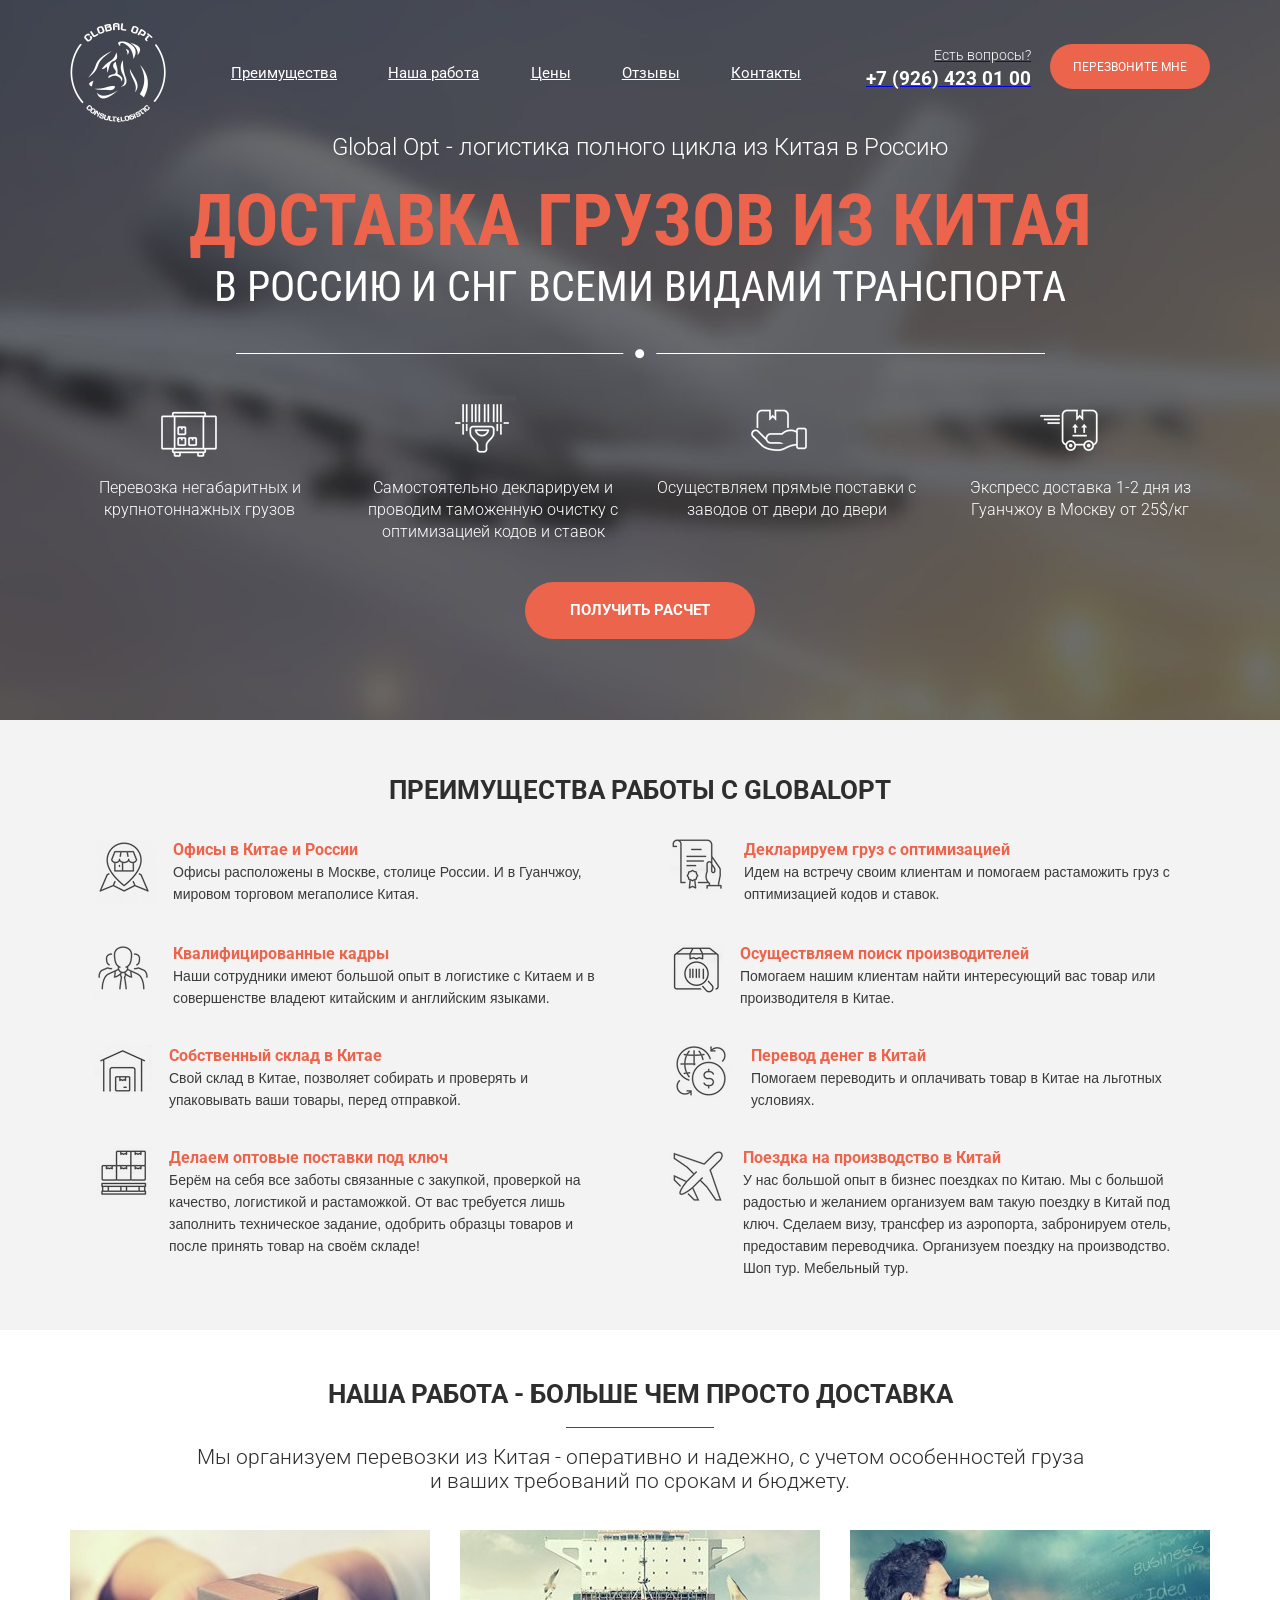
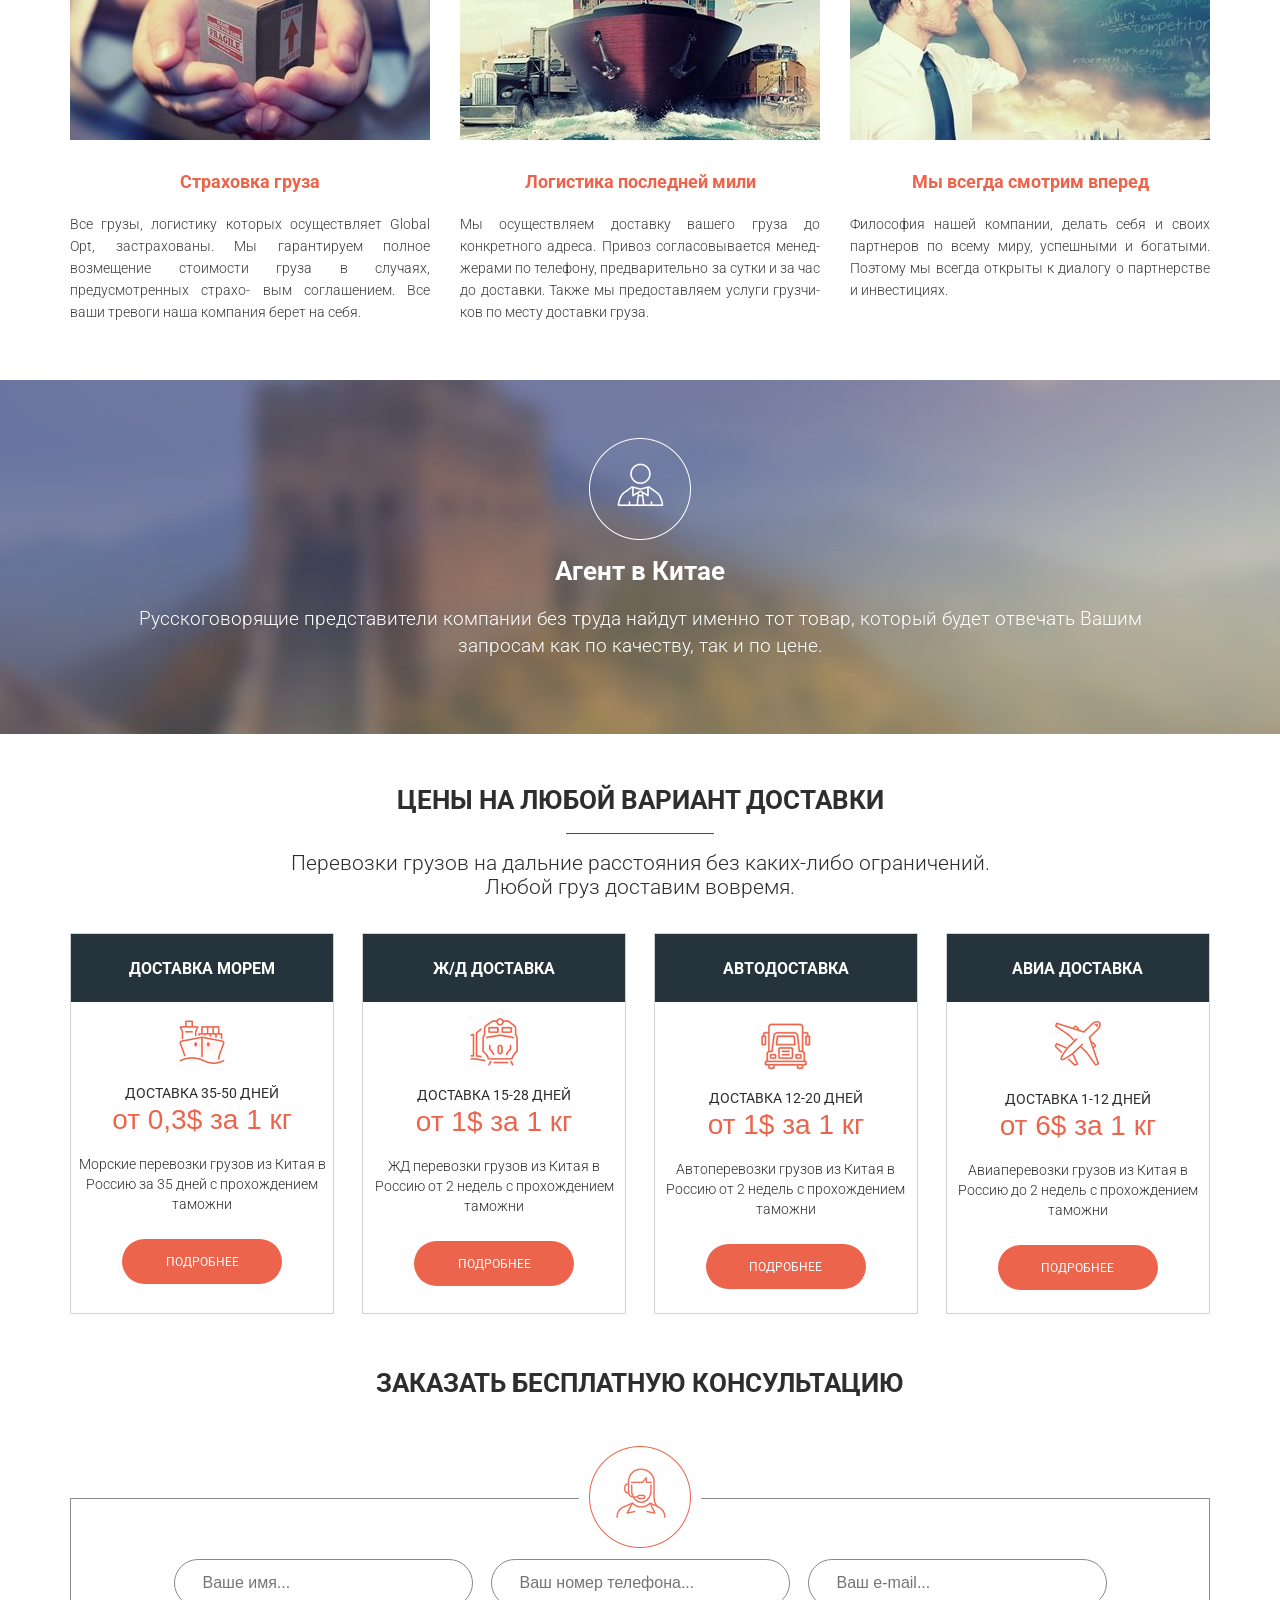
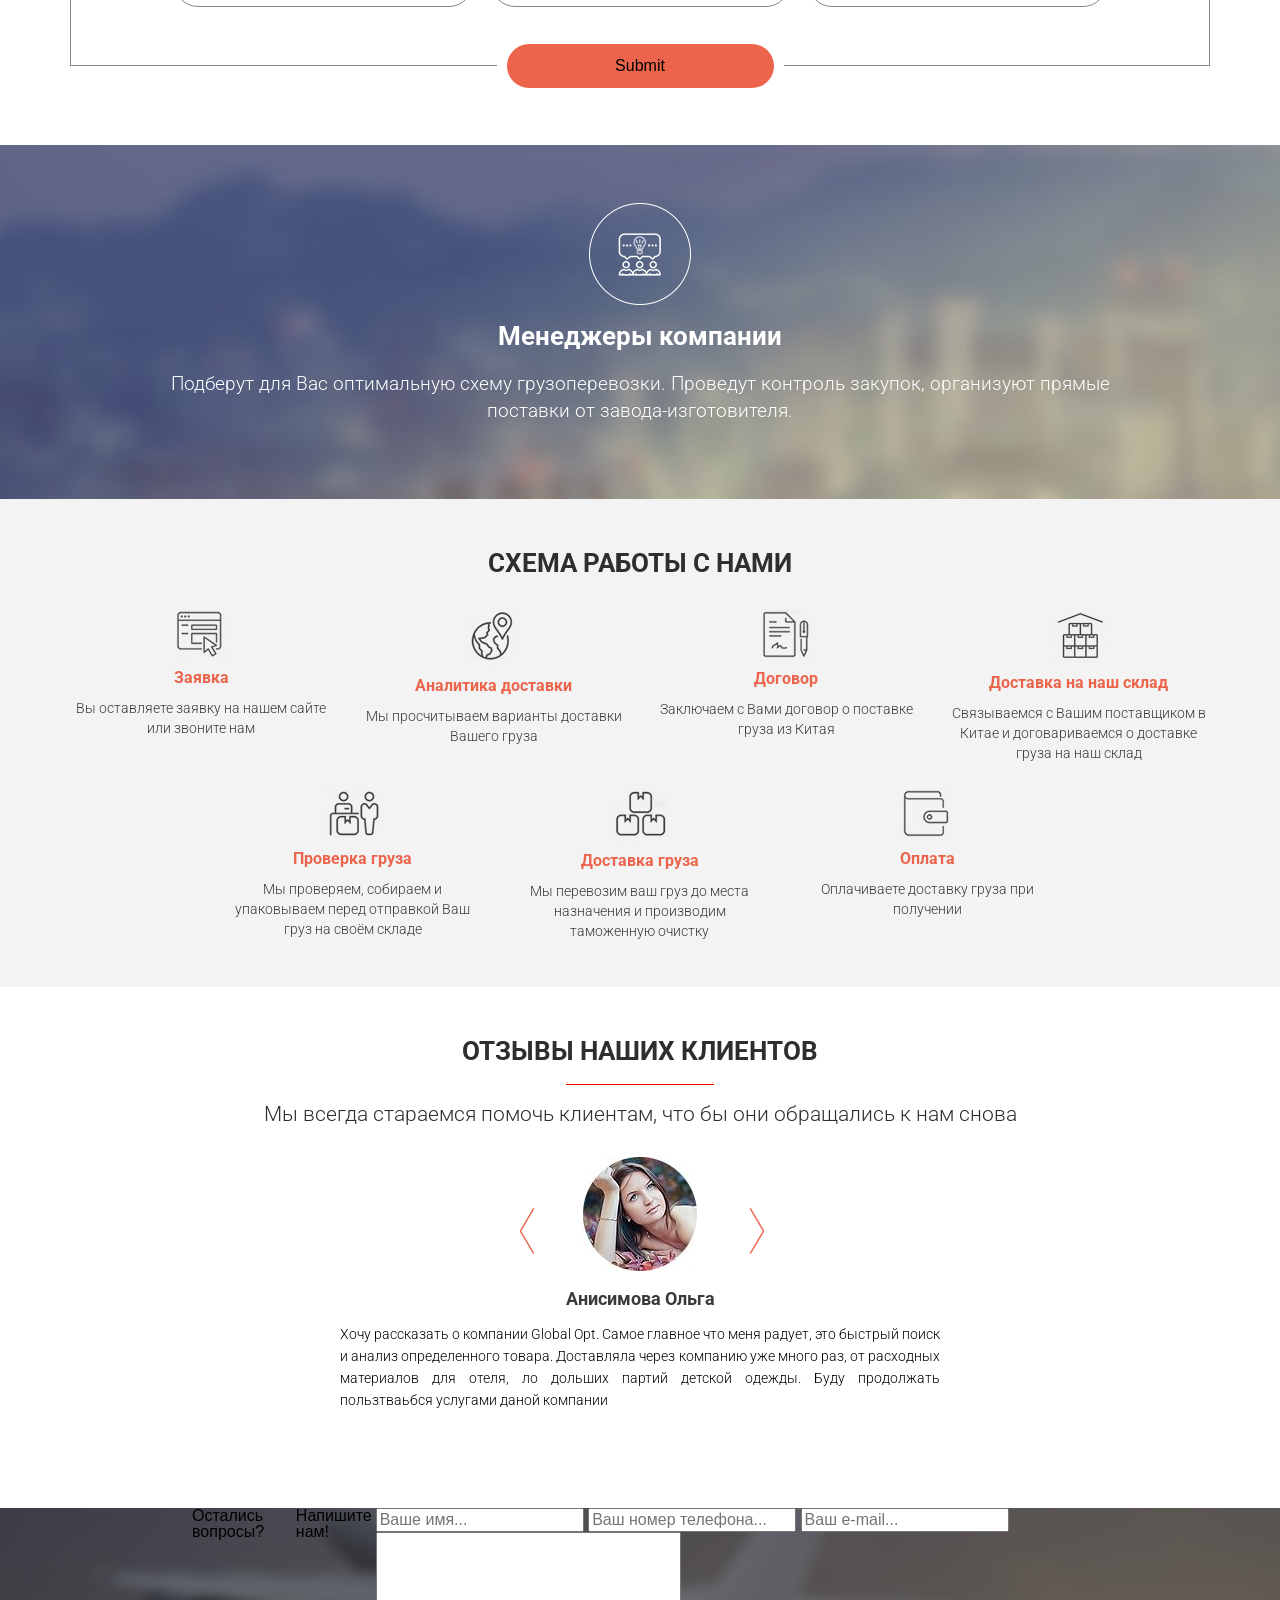
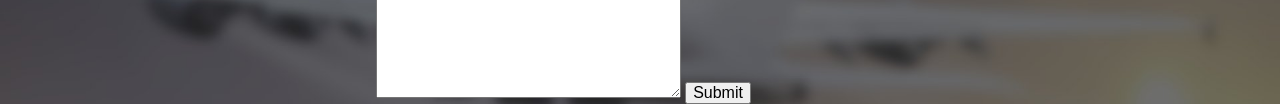
==== index.html @ 1bf41745 "first commit" ====
<!DOCTYPE html>
<html lang="ru">
<head>
    <meta charset="UTF-8">
    <meta name="viewport" content="width=device-width, initial-scale=1.0">
    <link rel="stylesheet" href="css/reset.css">
    <link rel="stylesheet" href="css/normalize.css">
    <link href="https://fonts.googleapis.com/css2?family=Roboto+Condensed:wght@400;700&family=Roboto:wght@300;400;700&display=swap" rel="stylesheet">
    <link rel="stylesheet" href="css/style.css">
    <title>Global opt</title>
</head>
<body>
    <header class="header">    
        <div class="header_container container">
            <div class="menu_wrapper">
                <a class="logo_img" href="#"><img src="img/logo/glopt_649.png" alt="img_logo"></a>
                <div class="header_menu">
                    <nav>
                        <ul class="menu">
                            <li><a href="#">Преимущества</a></li>
                            <li><a href="#">Наша работа</a></li>
                            <li><a href="#">Цены</a></li>
                            <li><a href="#">Отзывы</a></li>
                            <li><a href="#">Контакты</a></li>
                        </ul>
                    </nav>
                </div>
                <div class="right_menu">
                    <a href="tel:+79264230100">
                        <ul>
                            <li><span>Есть вопросы?</span></li>
                            <li>+7 (926) 423 01 00</li>
                        </ul>
                    </a>
                    <button class="nav_btn">Перезвоните мне</button>
                </div>
            </div>
            <h3>Global Opt - логистика полного цикла из Китая в Россию</h3>
            <h1>ДОСТАВКА ГРУЗОВ ИЗ КИТАЯ</h1>
            <h2>В РОССИЮ И СНГ ВСЕМИ ВИДАМИ ТРАНСПОРТА</h2>     
            <div class="divider">
                <img src="img/divider/ellipse_1_197.png" alt="e">
            </div>   
            <div class="content">
                <div class="content_items">
                    <div class="item_logo"><img src="img/icons/ikonka_200.png" alt="icon"></div>
                    <div class="item_desrp">Перевозка негабаритных и крупнотоннажных грузов</div>
                </div>
                <div class="content_items">
                    <div class="item_logo"><img src="img/icons/ikonka_206.png" alt="icon"></div>
                    <div class="item_desrp">Самостоятельно декларируем и проводим таможенную очистку с оптимизацией кодов и ставок</div>
                </div>
                <div class="content_items">
                    <div class="item_logo"><img src="img/icons/ikonka_204.png" alt="icon"></div>
                    <div class="item_desrp">Осуществляем прямые поставки с заводов от двери до двери</div>
                </div>
                <div class="content_items">
                    <div class="item_logo"><img src="img/icons/ikonka_202.png" alt="icon"></div>
                    <div class="item_desrp">Экспресс доставка 1-2 дня из Гуанчжоу в Москву от 25$/кг</div>
                </div>
            </div>
            <div class="invoice">
                <button class="content_btn">Получить расчет</button>
            </div>
        </div>
    </header>

    <!-- end header -->

    <!-- start work_with_us -->

    <section class="work_with_us">
        <div class="work_with_us_container container">
            <h3 class="title_work_with_us title">Преимущества работы с GlobalOpt</h3>
            <div class="work_with_us_wrapper">
                <div class="work_items">
                    <div class="item_logo"><img src="img/icons/ikonka_235.png" alt="icon"></div>
                    <div class="item_descr">
                        <div class="descr_title">Офисы в Китае и России</div> 
                        <div class="descr_content">Офисы расположены в Москве, столице России. И в Гуанчжоу, мировом торговом мегаполисе Китая.</div>
                    </div>
                </div>
                <div class="work_items">
                    <div class="item_logo"><img src="img/icons/ikonka_239.png" alt="icon"></div>
                    <div class="item_descr">
                        <div class="descr_title">Декларируем груз с оптимизацией</div> 
                        <div class="descr_content">Идем на встречу своим клиентам и помогаем растаможить груз с оптимизацией кодов и ставок.</div>
                    </div>
                </div>
                <div class="work_items">
                    <div class="item_logo"><img src="img/icons/ikonka_232.png" alt="icon"></div>
                    <div class="item_descr">
                        <div class="descr_title">Квалифицированные кадры</div> 
                        <div class="descr_content">Наши сотрудники имеют большой опыт в логистике с Китаем и в совершенстве владеют китайским и английским языками.</div>
                    </div>
                </div>
                <div class="work_items">
                    <div class="item_logo"><img src="img/icons/ikonka_230.png" alt="icon"></div>
                    <div class="item_descr">
                        <div class="descr_title">Осуществляем поиск производителей</div> 
                        <div class="descr_content">Помогаем нашим клиентам найти интересующий вас товар или производителя в Китае.</div>
                    </div>
                </div>
                <div class="work_items">
                    <div class="item_logo"><img src="img/icons/ikonka_227.png" alt="icon"></div>
                    <div class="item_descr">
                        <div class="descr_title">Собственный склад в Китае</div> 
                        <div class="descr_content">Свой склад в Китае, позволяет собирать и проверять и упаковывать ваши товары, перед отправкой.</div>
                    </div>
                </div>
                <div class="work_items">
                    <div class="item_logo"><img src="img/icons/ikonka_241.png" alt="icon"></div>
                    <div class="item_descr">
                        <div class="descr_title">Перевод денег в Китай</div> 
                        <div class="descr_content">Помогаем переводить и оплачивать товар в Китае на льготных условиях.</div>
                    </div>
                </div>
                <div class="work_items">
                    <div class="item_logo"><img src="img/icons/ikonka_237.png" alt="icon"></div>
                    <div class="item_descr">
                        <div class="descr_title">Делаем оптовые поставки под ключ</div> 
                        <div class="descr_content">Берём на себя все заботы связанные с закупкой, проверкой на качество, логистикой и растаможкой. От вас требуется лишь заполнить техническое задание, одобрить образцы товаров и после принять товар на своём складе!</div>
                    </div>
                </div>
                <div class="work_items">
                    <div class="item_logo"><img src="img/icons/ikonka_243.png" alt="icon"></div>
                    <div class="item_descr">
                        <div class="descr_title">Поездка на производство в Китай</div> 
                        <div class="descr_content">У нас большой опыт в бизнес поездках по Китаю. Мы с большой радостью и желанием организуем вам такую поездку в Китай под ключ. Сделаем визу, трансфер из аэропорта, забронируем отель, предоставим переводчика. Организуем поездку на производство. Шоп тур. Мебельный тур.</div>
                    </div>
                </div>
                </div>
            </div>
        </div>
    </section>

    <!-- end work_with_us -->

    <!--  start shipping -->

    <section class="shipping">
        <div class="shipping_container container">
            <h3 class="shipping_title title">Наша работа - больше чем просто доставка</h3>
            <div class="small_divider"></div>
            <p class="shipping_subtitle p_subtitle">Мы организуем перевозки из Китая - оперативно и надежно, с учетом особенностей груза<br>и ваших требований по срокам и бюджету.</p>
            <div class="shipping_wrapper">
                <div class="shipping_item">
                    <img src="img/pic/shipping_1.jpg" alt="shipping">
                    <div class="shipping_item_subtitle">Страховка груза</div>
                    <div class="shipping_item_content">Все грузы, логистику которых осуществляет Global Opt, застрахованы. Мы гарантируем полное возмещение стоимости груза в случаях, предусмотренных страхо- вым соглашением. Все ваши тревоги наша компания берет на себя.</div>
                </div>
                <div class="shipping_item">
                    <img src="img/pic/shipping_2.jpg" alt="shipping">
                    <div class="shipping_item_subtitle">Логистика последней мили</div>
                    <div class="shipping_item_content">Мы осуществляем доставку вашего груза до конкретного адреса. Привоз согласовывается менед- жерами по телефону, предварительно за сутки и за час до доставки. Также мы предоставляем услуги грузчи- ков по месту доставки груза.</div>
                </div>
                <div class="shipping_item">
                    <img src="img/pic/shipping_3.jpg" alt="shipping">
                    <div class="shipping_item_subtitle">Мы всегда смотрим вперед</div>
                    <div class="shipping_item_content">Философия нашей компании, делать себя и своих партнеров по всему миру, успешными и богатыми. Поэтому мы всегда открыты к диалогу о партнерстве и инвестициях.</div>
                </div>
            </div>
        </div>
    </section>
    
    <!-- end shipping -->

    <!-- start agent -->

    <section class="agent">
        <div class="agent_container container">
            <img class="agent_img" src="img/icons/layers.png" alt="agent">
            <div class="agent_title">Агент в Китае</div>
            <div class="agent_subtitle">Русскоговорящие представители компании без труда найдут именно тот товар, который будет отвечать Вашим<br> запросам как по качеству, так и по цене. </div>
        </div>
    </section>

    <!-- end agent -->

    <!-- start price -->

    <section class="price">
        <div class="price_container container">
            <h3 class="price_title title">Цены на любой вариант доставки</h3>
            <div class="small_divider"></div>
            <p class="price_subtitle p_subtitle">Перевозки грузов на дальние расстояния без каких-либо ограничений.<br>
                Любой груз доставим вовремя.</p>
            <div class="price_wrapper">
                <div class="price_item">
                    <div class="price_item_title">Доставка морем</div>
                    <img src="img/icons/layer_11_306.png" alt="ship" class="price_item_img">
                    <div class="price_item_header">Доставка 35-50 дней</div>
                    <div class="price_item_cost">от 0,3$ за 1 кг</div>
                    <div class="price_item_subtitle">Морские перевозки грузов из Китая в Россию за 35 дней 
                        с прохождением таможни</div>
                    <button class="price_btn">Подробнее</button>
                </div>
                <div class="price_item">
                    <div class="price_item_title">Ж/Д доставка</div>
                    <img src="img/icons/ikonka_341.png" alt="trail" class="price_item_img">
                    <div class="price_item_header">Доставка 15-28 дней</div>
                    <div class="price_item_cost">от 1$ за 1 кг</div>
                    <div class="price_item_subtitle">ЖД перевозки грузов из Китая в Россию от 2 недель 
                        с прохождением таможни</div>
                    <button class="price_btn">Подробнее</button>
                </div>
                <div class="price_item">
                    <div class="price_item_title">Автодоставка</div>
                    <img src="img/icons/ikonka_343.png" alt="auto" class="price_item_img">
                    <div class="price_item_header">Доставка 12-20 дней</div>
                    <div class="price_item_cost">от 1$ за 1 кг</div>
                    <div class="price_item_subtitle">Автоперевозки грузов из Китая в Россию от 2 недель 
                        с прохождением таможни</div>
                    <button class="price_btn">Подробнее</button>
                </div>
                <div class="price_item">
                    <div class="price_item_title">Авиа доставка</div>
                    <img src="img/icons/ikonka_344.png" alt="ship" class="price_item_img">
                    <div class="price_item_header">Доставка 1-12 дней</div>
                    <div class="price_item_cost">от 6$ за 1 кг</div>
                    <div class="price_item_subtitle">Авиаперевозки грузов из Китая в Россию до 2 недель 
                        с прохождением таможни</div>
                    <button class="price_btn">Подробнее</button>
                </div>
            </div>
            <h3 class="consul_title title">Заказать бесплатную консультацию</h3>
            <div class="consul_img_wrapper">
                <img class="consul_img" src="img/icons/layers7.png" alt="price">
            </div>
            <form action="">
                <input type="text" name="Name" placeholder="Ваше имя...">
                <input type="text" name="tel" placeholder="Ваш номер телефона...">
                <input type="text" name="email" placeholder="Ваш e-mail...">
            </form>
            <div class="submit">
                <input type="submit">
            </div>
        </div>
    </section>
    
    <!-- end price -->

    <!-- start managment -->

    <section class="managment">
        <div class="managment_container container">
            <img class="managment_img" src="img/icons/icon9.png" alt="managment">
            <div class="managment_title">Менеджеры компании</div>
            <div class="managment_subtitle">Подберут для Вас оптимальную схему грузоперевозки. Проведут контроль закупок, организуют прямые<br>
                поставки от завода-изготовителя.</div>
        </div>
    </section>

<!-- end managment -->

<!-- start howto -->

<section class="howto">
    <div class="howto_container container">
        <h3 class="howto_title title">Схема работы с нами</h3>
        <div class="howto_wrapper">
            <div class="howto_item">
                <div class="howto_logo"><img src="img/icons/ikonka_478.png" alt="folder"></div>
                <div class="howto_header">Заявка</div>
                <div class="howto_descr">Вы оставляете заявку на нашем сайте или звоните нам</div>
            </div>
            <div class="howto_item">
                <div class="howto_logo"><img src="img/icons/ikonka_486.png" alt="earth"></div>
                <div class="howto_header">Аналитика доставки</div>
                <div class="howto_descr">Мы просчитываем варианты доставки Вашего груза</div>
            </div>
            <div class="howto_item">
                <div class="howto_logo"><img src="img/icons/ikonka_476.png" alt="notes"></div>
                <div class="howto_header">Договор</div>
                <div class="howto_descr">Заключаем с Вами договор о поставке груза из Китая</div>
            </div>
            <div class="howto_item">
                <div class="howto_logo"><img src="img/icons/ikonka_480.png" alt="delivery"></div>
                <div class="howto_header">Доставка на наш склад</div>
                <div class="howto_descr">Связываемся с Вашим поставщиком в Китае и договариваемся о доставке груза на наш склад</div>
            </div>
        </div>
        <div class="howto_wrapper_sm">
            <div class="howto_item_sm">
                <div class="howto_logo"><img src="img/icons/ikonka_482.png" alt="check"></div>
                <div class="howto_header">Проверка груза</div>
                <div class="howto_descr">Мы проверяем, собираем и упаковываем перед отправкой Ваш груз на своём складе</div>
            </div>
            <div class="howto_item_sm">
                <div class="howto_logo"><img src="img/icons/ikonka_484.png" alt="delivery"></div>
                <div class="howto_header">Доставка груза</div>
                <div class="howto_descr">Мы перевозим ваш груз до места назначения и производим таможенную очистку</div>
            </div>
            <div class="howto_item_sm">
                <div class="howto_logo"><img src="img/icons/ikonka_488.png" alt="payment"></div>
                <div class="howto_header">Оплата</div>
                <div class="howto_descr">Оплачиваете доставку груза при получении</div>
            </div>
        </div>
    </div>
</section>

<!-- end howto -->

<!-- start reviews -->

<section class="reviews">
    <div class="reviews_container container">
        <h3 class="reviews_title title">отзывы наших клиентов</h3>
        <div class="small_divider"></div>
        <p class="reviews_subtitle p_subtitle">Мы всегда стараемся помочь клиентам, что бы они обращались к нам снова</p>
        <div class="reviews_carousel">
            <div class="carousel_item">
                <img class="carousel_img" src="img/slider/ellipse_3_copy_2_494.jpg" alt="ann">
                <div class="carousel_title">Анисимова Ольга</div>
                <div class="carousel_subtitle">Хочу рассказать о компании Global Opt. Самое главное что меня радует, это быстрый поиск и анализ определенного товара. Доставляла через компанию уже много раз, от расходных материалов для отеля, ло дольших партий детской одежды. Буду продолжать пользтваьбся услугами даной компании</div>
            </div>
            <div class="carousel_item">
                <img class="carousel_img" src="img/slider/put_your_image_13792.jpg" alt="ann">
                <div class="carousel_title">Петров Олег</div>
                <div class="carousel_subtitle">Самое главное что меня радует, это быстрый поиск и анализ определенного товара. Доставляла через компанию уже много раз, от расходных материалов для отеля, ло дольших партий детской одежды.</div>
            </div>
            <div class="carousel_item">
                <img class="carousel_img" src="img/slider/ellipse_3.jpg" alt="ann">
                <div class="carousel_title">Ниманова Анна</div>
                <div class="carousel_subtitle">Самое главное что меня радует, это быстрый поиск и анализ определенного товара. Доставляла через компанию уже много раз, от расходных материалов для отеля, ло дольших партий детской одежды. Буду продолжать пользоваться услугами компании</div>
            </div>
        </div>  
    </div>
</section>

<!-- end reviews -->

<!-- start feedback -->

<section class="feedback">
    <div class="feedback_container container">
        <div class="feedback_wrapper">
            <div class="feedback_title">Остались вопросы?</div>
            <div class="feedback_subtitle">Напишите нам!</div>
            <form action="">
                <input type="text" name="name" placeholder="Ваше имя...">
                <input type="tel" name="tel" placeholder="Ваш номер телефона...">
                <input type="email" name="email" placeholder="Ваш e-mail...">
                <textarea name="message" id="mess" cols="30" rows="10"></textarea>
                <input type="submit">
            </form>
        </div>
    </div>
</section>

<!-- end feedback -->

<!-- start map -->

<section class="map">
    <div id="map"></div>
</section>

    <script src="https://code.jquery.com/jquery-3.5.1.min.js"></script>
    <script src="js/slick.min.js"></script>
    <script src="js/script.js"></script>
    <script src="https://api-maps.yandex.ru/2.1/?lang=ru_RU&amp;apikey=d5421e18-9bba-4445-bc66-4c70462ce601
    " type="text/javascript"></script>
    <script src="icon_customImage.js" type="text/javascript"></script>
</body>
</html>
---- css/style.css ----
.container {
    max-width: 1140px;
    margin: 0 auto;
}
.menu_wrapper {
    display: flex;
    justify-content: space-between;
}
.menu_wrapper .logo_img {
    margin-top: 23px;
}
.header_menu{
    width: 50%;
}
.menu{
    display: flex;
    justify-content: space-between;
    margin-top: 60px;
}
.menu a{
    font-family: Roboto;
    font-size: 15px;
    line-height: 16px;
    font-weight: 400;
    color: #ffffff;
}
.menu_wrapper li{
    font-family: Roboto;
    font-size: 19px;
    line-height: 24px;
    font-weight: 700;
    color: #ffffff;
}
.menu_wrapper a span{
    font-family: Roboto;
    font-size: 14px;
    line-height: 24px;
    font-weight: 300;
    color: #ffffff;
}
.right_menu{
    display: flex;
}
.right_menu a{
    margin-top: 42px;
    text-align: right;
}
.right_menu .nav_btn{
    width: 160px;
    height: 45px;
    background-color: #ec644b;
    font-family: Roboto;
    font-size: 12px;
    font-weight: 400;
    text-transform: uppercase;
    color: #ffffff;
    border: none;
    border-radius: 30px;
    margin: 44px 0 0 19px;
    cursor: pointer;
}
.header {
    background: url("../img/bg/layers.jpg") center center/cover no-repeat;
}
.header h3{
    font-family: Roboto;
    font-size: 24px;
    font-weight: 300;
    color: #ffffff;
    text-align: center;
    margin-top: 9px;
}
.header h1{
    font-family: Roboto Condensed;
    font-size: 72px;
    font-weight: 700;
    text-transform: uppercase;
    color: #ec644b;
    text-align: center;
    margin: 26px 0 9px 0;
}
.header h2{
    font-family: Roboto Condensed;
    font-size: 42px;
    font-weight: 400;
    text-transform: uppercase;
    color: #ffffff;
    text-align: center;
}
.divider{
    text-align: center;
    margin-top: 38px;
    overflow: hidden;
  }
.content{
    display: flex;
    justify-content: space-between;
    align-items: baseline;
    margin: 33px -17px 0;
}

.content_items{
    text-align: center;
    padding: 0 17px;
    flex: 0 1 25%;
}
.item_desrp{
    font-family: Roboto;
    font-size: 16px;
    line-height: 22px;
    font-weight: 300;
    color: #ffffff;
    margin-top: 16px;   
}
.content_btn{
    width: 230px;
    height: 57px;
    background-color: #ec644b;
    border-radius: 30px;
    border: 0;
    font-family: Roboto;
    font-size: 15px;
    line-height: 17px;
    font-weight: 700;
    text-transform: uppercase;
    color: #ffffff;
    cursor: pointer;
    margin: 0 auto;
}
.invoice{
    display: flex;
    margin: 39px auto 0;
    padding-bottom: 81px;
}
.work_with_us{
    background-color:#f3f3f3;
}
.title{
    font-family: Roboto;
    font-size: 26px;
    font-weight: 700;
    text-transform: uppercase;
    color: #2e2e2e;
    text-align: center;
}
.title_work_with_us{
    padding-top: 57px;
}
.work_with_us_wrapper{
    display: flex;
    justify-content: center;
    flex-wrap: wrap;
    margin: 0 -30px;
    padding-bottom: 51px;

}
.work_items{
    display: flex;
    flex: 0 1 43%;
    margin-top: 36px;
    padding: 0 30px;
}
.item_logo{
    margin-right:17px;
}
.descr_title{
    font-family: Roboto;
    font-size: 16px;
    line-height: 22px;
    font-weight: 700;
    color: #ec644b;
}
.descr_content{
    font-size: 14px;
    font-weight: 300;
    color: #3a3a3a;
    line-height: 22px;
}
.shipping_title{
    margin-top: 51px;
}
.small_divider{
    width: 148px;
    height: 1px;
    background-color: red;
    margin: 20px auto 0;
}
.shipping_subtitle{
    text-align: center;
    margin-top: 17px;
    font-family: Roboto;
    font-size: 21px;
    line-height: 24px;
    font-weight: 300;
    color: #2e2e2e;
    }
.shipping_wrapper{
    display: flex;
    justify-content: center;
    margin: 0 -15px;
}
.shipping_item{
    flex:0 1 30%;
    margin: 37px 15px 57px 15px;
}
.shipping_item_subtitle{
    font-family: Roboto;
    font-size: 18px;
    line-height: 22px;
    font-weight: 700;
    color: #ec644b;
    text-align: center;
    margin: 28px 0 20px 0;
}
.shipping_item_content{
    font-family: Roboto;
    font-size: 14px;
    line-height: 22px;
    font-weight: 300;
    color: #3a3a3a;
    text-align: justify;
}
.agent{
    background: url('../img/bg/layers3.jpg')center center/cover no-repeat;
}
.agent_img{
    display: flex;
    padding-top: 58px;
    margin: 0 auto;
}
.agent_title{
    font-family: Roboto;
    font-size: 26px;
    line-height: 23px;
    font-weight: 700;
    color: #ffffff;
    margin-top: 20px;
    text-align: center;
}
.agent_subtitle{
    margin-top: 22px;
    padding-bottom: 75px;
    text-align: center;
    font-family: Roboto;
    font-size: 19px;
    line-height: 27px;
    font-weight: 300;
    color: #ffffff;
}
.p_subtitle{
    font-family: Roboto;
    font-size: 21px;
    line-height: 24px;
    font-weight: 300;
    color: #2e2e2e;
    text-align: center;
    margin-top: 17px;
}

/* Price  */

.price_title{
    margin-top: 53px;
}
.price_wrapper{
    margin-top: 34px;
    display: flex;
    justify-content: space-between;
}
.price_item{
    flex: 0 1 23%;
    border: 1px solid lightgray;
}
.price_item_title{
    padding-top: 23px;
    font-family: Roboto;
    font-size: 16px;
    line-height: 23px;
    font-weight: 700;
    text-transform: uppercase;
    color: #ffffff;
    height: 45px;
    background-color: #25333c;
    text-align: center;
}
.price_item_img{
    display: flex;
    margin: 14px auto;
}
.price_item_header{
    font-family: Roboto;
    font-size: 14px;
    line-height: 23px;
    font-weight: 400;
    text-transform: uppercase;
    color: #2e2e2e;
    text-align: center;
}
.price_item_cost{
    font-size: 28px;
    line-height: 30px;
    text-transform: none;
    color: #ec644b;
    text-align: center;
}
.price_item_subtitle{
    font-family: Roboto;
    font-size: 14px;
    line-height: 20px;
    font-weight: 300;
    color: #2e2e2e;
    text-align: center;
    margin-top: 19px;
}
.price_btn{
    display: block;
    margin: 25px auto 23px;
    font-family: Roboto;
    font-size: 12px;
    line-height: 22px;
    font-weight: 400;
    text-transform: uppercase;
    color: #ffffff;
    width: 160px;
    height: 45px;
    background-color: #ec644b;
    border: none;
    border-radius: 30px;  
    cursor: pointer;  
}
.consul_title{
    margin-top: 56px;
}

/* consul */

/* price */

.price form{
    height: 166px;
    border: 1px solid #898989;
    display: flex;
    justify-content: center;
}
.price form input{
    height: 44px;
    width: 267px;
    border-radius:30px;
    border: 1px solid #898989;
    margin-top: 60px;
    margin-right: 18px;
    padding-left: 28px;
}
.price form input:last-child{
    margin-right:0px;
}
.price .submit{
    width: 287px;
    display: flex;
    margin: 0 auto;
    position: relative;
    top: -22px;
    background-color: #fff;
    padding-bottom: 35px;
}
.price .submit input{
    height: 44px;
    width: 267px;
    margin: 0 auto;
    border-radius:30px;
    border:none;
    background-color: #ec644b;
    cursor: pointer;
}
.price .consul_img_wrapper{
    width: 122px;
    margin: 0 auto;
    position: relative;
    top: 50px;
    background-color: #fff;
}
.price .consul_img{
    display: flex;
    margin: 0 auto;
}

/* price */

/* managment */

.managment{
    background: url('../img/bg/bg3.jpg') center center/cover no-repeat;
}
.managment_img{
    display: flex;
    padding-top: 58px;
    margin: 0 auto;
}
.managment_title{
    font-family: Roboto;
    font-size: 26px;
    line-height: 23px;
    font-weight: 700;
    color: #ffffff;
    margin-top: 20px;
    text-align: center;
}
.managment_subtitle{
    margin-top: 22px;
    padding-bottom: 75px;
    text-align: center;
    font-family: Roboto;
    font-size: 19px;
    line-height: 27px;
    font-weight: 300;
    color: #ffffff;
}

/* managment */

/* howto */

.howto{
    background-color: #f3f3f3;
}
.howto_wrapper{
    display: flex;
    justify-content: space-between;
    flex-wrap: wrap;
    margin-top: 33px;
}
.howto_item{
    flex: 0 1 23%;
}
.howto_wrapper_sm{
    display: flex;
    justify-content: center;
    margin: 0 -15px;
    padding-bottom: 46px;
}
.howto_item_sm{
    margin-top: 26px;
    flex-wrap: wrap;
    flex: 0 1 22%;
    padding: 0 15px;
}
.howto_title{
    padding-top: 51px;
}
.howto_logo img{
    display: flex;
    margin: 0 auto;
}
.howto_header{
    font-family: Roboto;
    font-size: 16px;
    font-weight: 700;
    color: #ec644b;
    text-align: center;
    margin-top: 12px;
}
.howto_descr{
    font-family: Roboto;
    font-size: 14px;
    line-height: 20px;
    font-weight: 300;
    color: #3a3a3a;
    text-align: center;
    margin-top: 12px;
}

/* howto */

/* reviews */

.reviews_title{
    margin-top: 51px;
}
.reviews{
    height: 470px;
}

/* reviews */

/* carousel */

.reviews_carousel{
    position: relative;
    margin-top: 31px;
}
.carousel_item{
    display: block;
    margin: 0 auto;
    width: 600px;
}
.slick-track{
    display: flex;
}
.slick-list{
    overflow: hidden;
}
.slick-arrow.slick-next{
    position: absolute;
    left: 680px;
    top:20%;
    border: none;
    width: 14px;
    height: 46px;
    background: url('../img/slider/rounded_rectangle_2_copy_2_492.png');
}
.slick-arrow.slick-prev{
    position: absolute;
    left: 450px;
    top: 20%;
    z-index: 1;
    border: none;
    width: 14px;
    height: 46px;
    background: url('../img/slider/rounded_rectangle_2_copy_7_493.png')
}
.carousel_title{
    text-align: center;
    font-family: Roboto;
    font-size: 18px;
    font-weight: 700;
    color: #3a3a3a;
    margin-top: 19px;
}
.carousel_subtitle{
    text-align: justify;
    font-family: Roboto;
    line-height: 22px;
    font-size: 14px;
    font-weight: 300;
    margin-top: 15px;
}
.carousel_img{
    display: block;
    margin: 0 auto;
}

/* Carousel */

/* Feedback */

.feedback{
    background: url('../img/bg/bg4.jpg') center center/cover no-repeat;
}
.feedback_container{
    width: 896px;
}
.feedback_wrapper{
    display: flex;
}



#map{
    width: 100%; height: 100%; padding: 0; margin: 0;
}
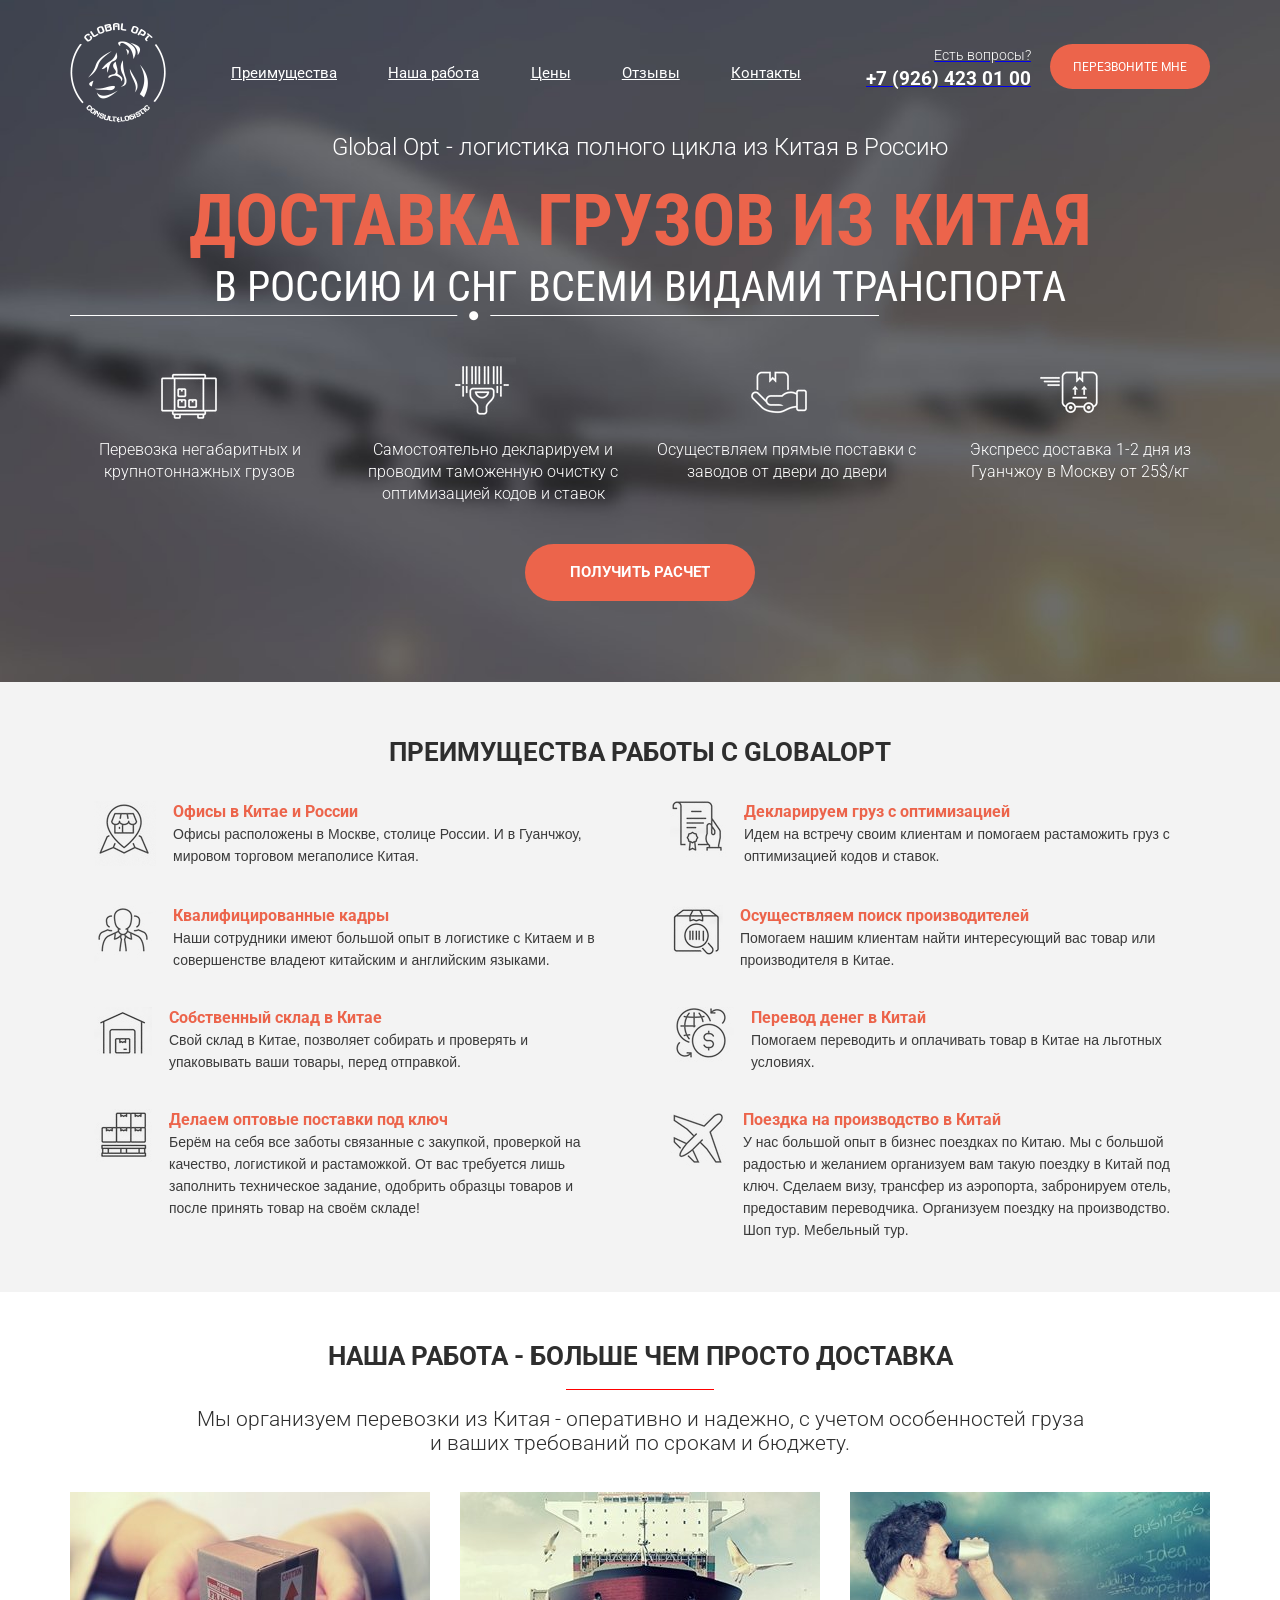
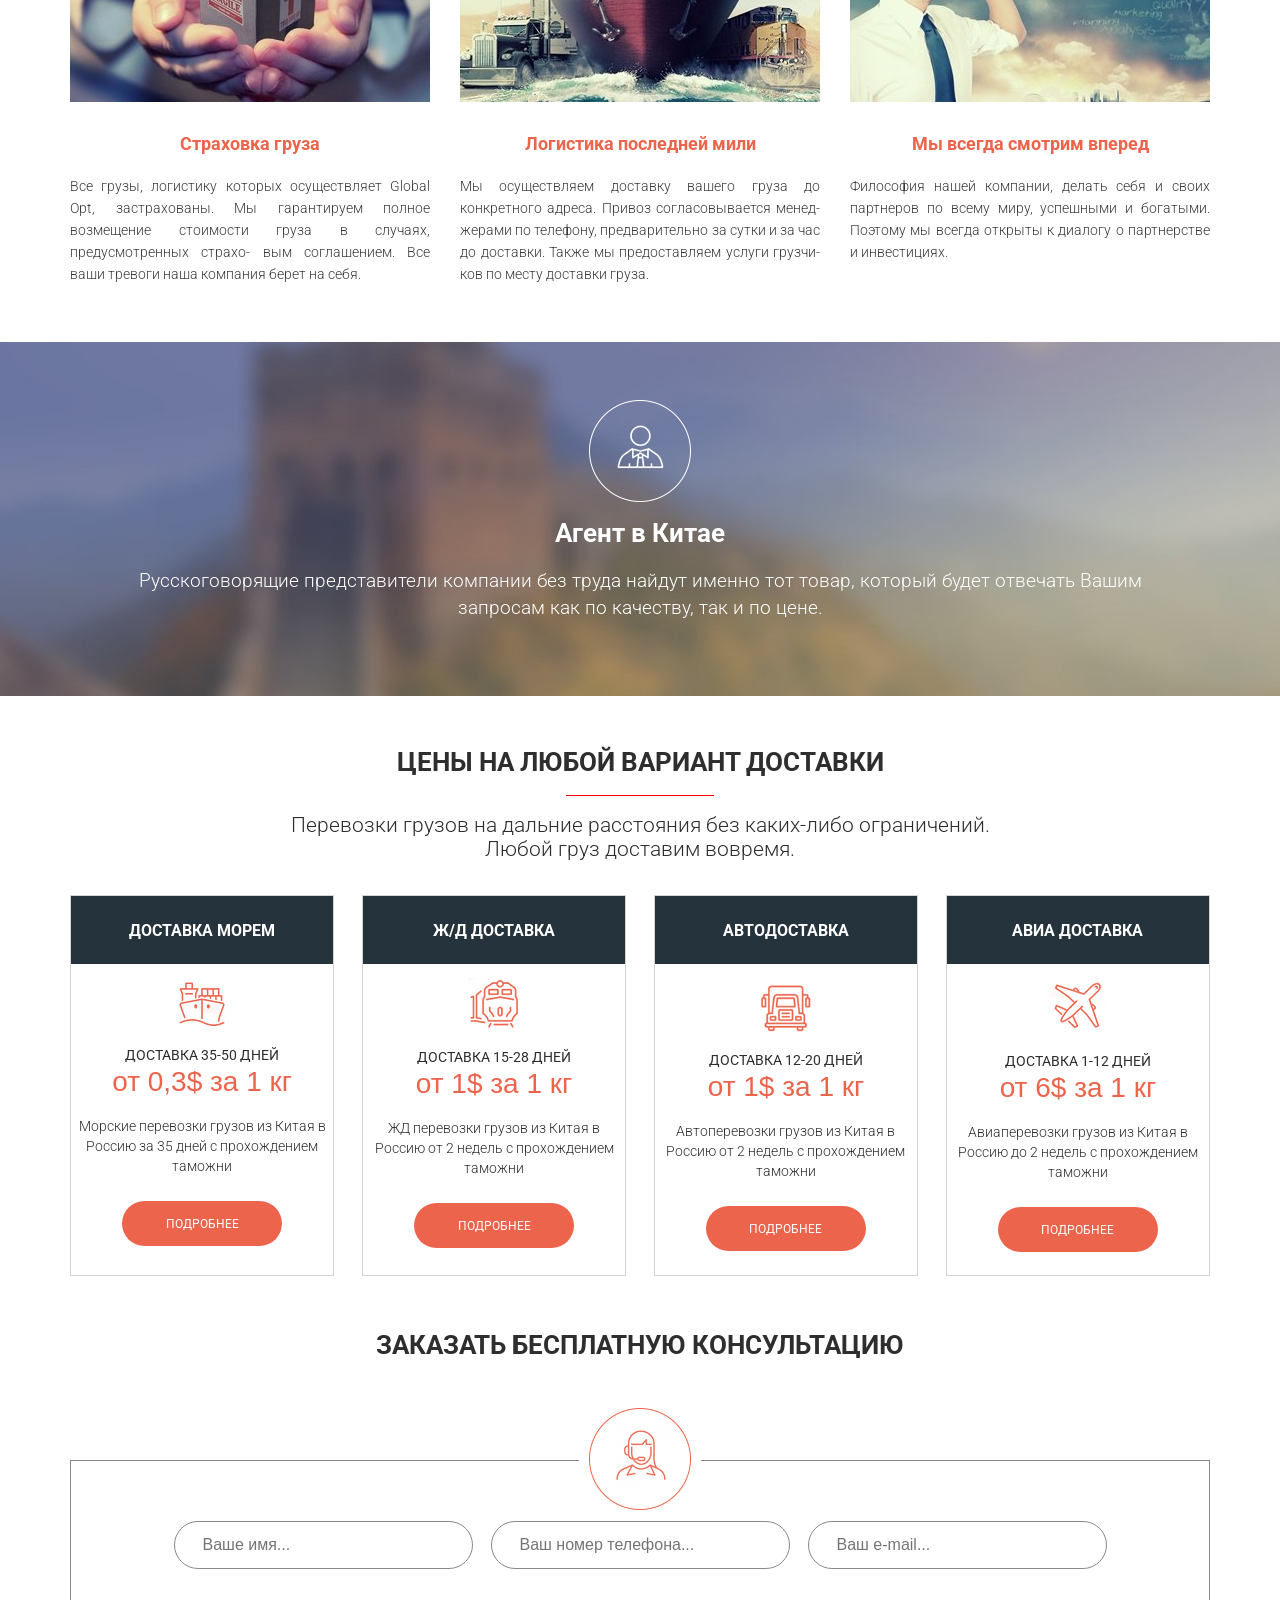
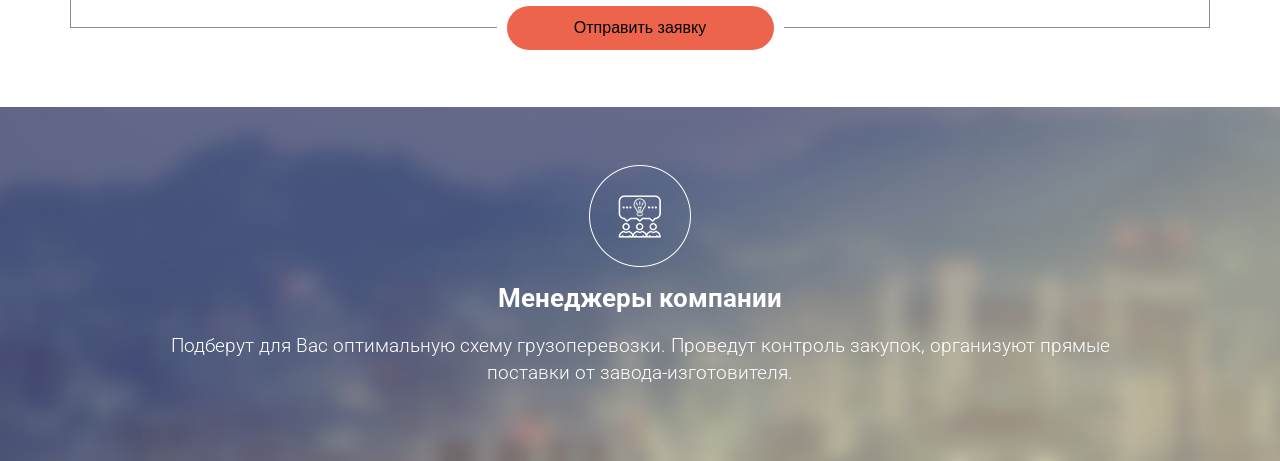
==== commit 60badf92: "Add files via upload" ====
--- a/index.html
+++ b/index.html
@@ -1,367 +1,375 @@
-<!DOCTYPE html>
-<html lang="ru">
-<head>
-    <meta charset="UTF-8">
-    <meta name="viewport" content="width=device-width, initial-scale=1.0">
-    <link rel="stylesheet" href="css/reset.css">
-    <link rel="stylesheet" href="css/normalize.css">
-    <link href="https://fonts.googleapis.com/css2?family=Roboto+Condensed:wght@400;700&family=Roboto:wght@300;400;700&display=swap" rel="stylesheet">
-    <link rel="stylesheet" href="css/style.css">
-    <title>Global opt</title>
-</head>
-<body>
-    <header class="header">    
-        <div class="header_container container">
-            <div class="menu_wrapper">
-                <a class="logo_img" href="#"><img src="img/logo/glopt_649.png" alt="img_logo"></a>
-                <div class="header_menu">
-                    <nav>
-                        <ul class="menu">
-                            <li><a href="#">Преимущества</a></li>
-                            <li><a href="#">Наша работа</a></li>
-                            <li><a href="#">Цены</a></li>
-                            <li><a href="#">Отзывы</a></li>
-                            <li><a href="#">Контакты</a></li>
-                        </ul>
-                    </nav>
-                </div>
-                <div class="right_menu">
-                    <a href="tel:+79264230100">
-                        <ul>
-                            <li><span>Есть вопросы?</span></li>
-                            <li>+7 (926) 423 01 00</li>
-                        </ul>
-                    </a>
-                    <button class="nav_btn">Перезвоните мне</button>
-                </div>
-            </div>
-            <h3>Global Opt - логистика полного цикла из Китая в Россию</h3>
-            <h1>ДОСТАВКА ГРУЗОВ ИЗ КИТАЯ</h1>
-            <h2>В РОССИЮ И СНГ ВСЕМИ ВИДАМИ ТРАНСПОРТА</h2>     
-            <div class="divider">
-                <img src="img/divider/ellipse_1_197.png" alt="e">
-            </div>   
-            <div class="content">
-                <div class="content_items">
-                    <div class="item_logo"><img src="img/icons/ikonka_200.png" alt="icon"></div>
-                    <div class="item_desrp">Перевозка негабаритных и крупнотоннажных грузов</div>
-                </div>
-                <div class="content_items">
-                    <div class="item_logo"><img src="img/icons/ikonka_206.png" alt="icon"></div>
-                    <div class="item_desrp">Самостоятельно декларируем и проводим таможенную очистку с оптимизацией кодов и ставок</div>
-                </div>
-                <div class="content_items">
-                    <div class="item_logo"><img src="img/icons/ikonka_204.png" alt="icon"></div>
-                    <div class="item_desrp">Осуществляем прямые поставки с заводов от двери до двери</div>
-                </div>
-                <div class="content_items">
-                    <div class="item_logo"><img src="img/icons/ikonka_202.png" alt="icon"></div>
-                    <div class="item_desrp">Экспресс доставка 1-2 дня из Гуанчжоу в Москву от 25$/кг</div>
-                </div>
-            </div>
-            <div class="invoice">
-                <button class="content_btn">Получить расчет</button>
-            </div>
-        </div>
-    </header>
-
-    <!-- end header -->
-
-    <!-- start work_with_us -->
-
-    <section class="work_with_us">
-        <div class="work_with_us_container container">
-            <h3 class="title_work_with_us title">Преимущества работы с GlobalOpt</h3>
-            <div class="work_with_us_wrapper">
-                <div class="work_items">
-                    <div class="item_logo"><img src="img/icons/ikonka_235.png" alt="icon"></div>
-                    <div class="item_descr">
-                        <div class="descr_title">Офисы в Китае и России</div> 
-                        <div class="descr_content">Офисы расположены в Москве, столице России. И в Гуанчжоу, мировом торговом мегаполисе Китая.</div>
-                    </div>
-                </div>
-                <div class="work_items">
-                    <div class="item_logo"><img src="img/icons/ikonka_239.png" alt="icon"></div>
-                    <div class="item_descr">
-                        <div class="descr_title">Декларируем груз с оптимизацией</div> 
-                        <div class="descr_content">Идем на встречу своим клиентам и помогаем растаможить груз с оптимизацией кодов и ставок.</div>
-                    </div>
-                </div>
-                <div class="work_items">
-                    <div class="item_logo"><img src="img/icons/ikonka_232.png" alt="icon"></div>
-                    <div class="item_descr">
-                        <div class="descr_title">Квалифицированные кадры</div> 
-                        <div class="descr_content">Наши сотрудники имеют большой опыт в логистике с Китаем и в совершенстве владеют китайским и английским языками.</div>
-                    </div>
-                </div>
-                <div class="work_items">
-                    <div class="item_logo"><img src="img/icons/ikonka_230.png" alt="icon"></div>
-                    <div class="item_descr">
-                        <div class="descr_title">Осуществляем поиск производителей</div> 
-                        <div class="descr_content">Помогаем нашим клиентам найти интересующий вас товар или производителя в Китае.</div>
-                    </div>
-                </div>
-                <div class="work_items">
-                    <div class="item_logo"><img src="img/icons/ikonka_227.png" alt="icon"></div>
-                    <div class="item_descr">
-                        <div class="descr_title">Собственный склад в Китае</div> 
-                        <div class="descr_content">Свой склад в Китае, позволяет собирать и проверять и упаковывать ваши товары, перед отправкой.</div>
-                    </div>
-                </div>
-                <div class="work_items">
-                    <div class="item_logo"><img src="img/icons/ikonka_241.png" alt="icon"></div>
-                    <div class="item_descr">
-                        <div class="descr_title">Перевод денег в Китай</div> 
-                        <div class="descr_content">Помогаем переводить и оплачивать товар в Китае на льготных условиях.</div>
-                    </div>
-                </div>
-                <div class="work_items">
-                    <div class="item_logo"><img src="img/icons/ikonka_237.png" alt="icon"></div>
-                    <div class="item_descr">
-                        <div class="descr_title">Делаем оптовые поставки под ключ</div> 
-                        <div class="descr_content">Берём на себя все заботы связанные с закупкой, проверкой на качество, логистикой и растаможкой. От вас требуется лишь заполнить техническое задание, одобрить образцы товаров и после принять товар на своём складе!</div>
-                    </div>
-                </div>
-                <div class="work_items">
-                    <div class="item_logo"><img src="img/icons/ikonka_243.png" alt="icon"></div>
-                    <div class="item_descr">
-                        <div class="descr_title">Поездка на производство в Китай</div> 
-                        <div class="descr_content">У нас большой опыт в бизнес поездках по Китаю. Мы с большой радостью и желанием организуем вам такую поездку в Китай под ключ. Сделаем визу, трансфер из аэропорта, забронируем отель, предоставим переводчика. Организуем поездку на производство. Шоп тур. Мебельный тур.</div>
-                    </div>
-                </div>
-                </div>
-            </div>
-        </div>
-    </section>
-
-    <!-- end work_with_us -->
-
-    <!--  start shipping -->
-
-    <section class="shipping">
-        <div class="shipping_container container">
-            <h3 class="shipping_title title">Наша работа - больше чем просто доставка</h3>
-            <div class="small_divider"></div>
-            <p class="shipping_subtitle p_subtitle">Мы организуем перевозки из Китая - оперативно и надежно, с учетом особенностей груза<br>и ваших требований по срокам и бюджету.</p>
-            <div class="shipping_wrapper">
-                <div class="shipping_item">
-                    <img src="img/pic/shipping_1.jpg" alt="shipping">
-                    <div class="shipping_item_subtitle">Страховка груза</div>
-                    <div class="shipping_item_content">Все грузы, логистику которых осуществляет Global Opt, застрахованы. Мы гарантируем полное возмещение стоимости груза в случаях, предусмотренных страхо- вым соглашением. Все ваши тревоги наша компания берет на себя.</div>
-                </div>
-                <div class="shipping_item">
-                    <img src="img/pic/shipping_2.jpg" alt="shipping">
-                    <div class="shipping_item_subtitle">Логистика последней мили</div>
-                    <div class="shipping_item_content">Мы осуществляем доставку вашего груза до конкретного адреса. Привоз согласовывается менед- жерами по телефону, предварительно за сутки и за час до доставки. Также мы предоставляем услуги грузчи- ков по месту доставки груза.</div>
-                </div>
-                <div class="shipping_item">
-                    <img src="img/pic/shipping_3.jpg" alt="shipping">
-                    <div class="shipping_item_subtitle">Мы всегда смотрим вперед</div>
-                    <div class="shipping_item_content">Философия нашей компании, делать себя и своих партнеров по всему миру, успешными и богатыми. Поэтому мы всегда открыты к диалогу о партнерстве и инвестициях.</div>
-                </div>
-            </div>
-        </div>
-    </section>
-    
-    <!-- end shipping -->
-
-    <!-- start agent -->
-
-    <section class="agent">
-        <div class="agent_container container">
-            <img class="agent_img" src="img/icons/layers.png" alt="agent">
-            <div class="agent_title">Агент в Китае</div>
-            <div class="agent_subtitle">Русскоговорящие представители компании без труда найдут именно тот товар, который будет отвечать Вашим<br> запросам как по качеству, так и по цене. </div>
-        </div>
-    </section>
-
-    <!-- end agent -->
-
-    <!-- start price -->
-
-    <section class="price">
-        <div class="price_container container">
-            <h3 class="price_title title">Цены на любой вариант доставки</h3>
-            <div class="small_divider"></div>
-            <p class="price_subtitle p_subtitle">Перевозки грузов на дальние расстояния без каких-либо ограничений.<br>
-                Любой груз доставим вовремя.</p>
-            <div class="price_wrapper">
-                <div class="price_item">
-                    <div class="price_item_title">Доставка морем</div>
-                    <img src="img/icons/layer_11_306.png" alt="ship" class="price_item_img">
-                    <div class="price_item_header">Доставка 35-50 дней</div>
-                    <div class="price_item_cost">от 0,3$ за 1 кг</div>
-                    <div class="price_item_subtitle">Морские перевозки грузов из Китая в Россию за 35 дней 
-                        с прохождением таможни</div>
-                    <button class="price_btn">Подробнее</button>
-                </div>
-                <div class="price_item">
-                    <div class="price_item_title">Ж/Д доставка</div>
-                    <img src="img/icons/ikonka_341.png" alt="trail" class="price_item_img">
-                    <div class="price_item_header">Доставка 15-28 дней</div>
-                    <div class="price_item_cost">от 1$ за 1 кг</div>
-                    <div class="price_item_subtitle">ЖД перевозки грузов из Китая в Россию от 2 недель 
-                        с прохождением таможни</div>
-                    <button class="price_btn">Подробнее</button>
-                </div>
-                <div class="price_item">
-                    <div class="price_item_title">Автодоставка</div>
-                    <img src="img/icons/ikonka_343.png" alt="auto" class="price_item_img">
-                    <div class="price_item_header">Доставка 12-20 дней</div>
-                    <div class="price_item_cost">от 1$ за 1 кг</div>
-                    <div class="price_item_subtitle">Автоперевозки грузов из Китая в Россию от 2 недель 
-                        с прохождением таможни</div>
-                    <button class="price_btn">Подробнее</button>
-                </div>
-                <div class="price_item">
-                    <div class="price_item_title">Авиа доставка</div>
-                    <img src="img/icons/ikonka_344.png" alt="ship" class="price_item_img">
-                    <div class="price_item_header">Доставка 1-12 дней</div>
-                    <div class="price_item_cost">от 6$ за 1 кг</div>
-                    <div class="price_item_subtitle">Авиаперевозки грузов из Китая в Россию до 2 недель 
-                        с прохождением таможни</div>
-                    <button class="price_btn">Подробнее</button>
-                </div>
-            </div>
-            <h3 class="consul_title title">Заказать бесплатную консультацию</h3>
-            <div class="consul_img_wrapper">
-                <img class="consul_img" src="img/icons/layers7.png" alt="price">
-            </div>
-            <form action="">
-                <input type="text" name="Name" placeholder="Ваше имя...">
-                <input type="text" name="tel" placeholder="Ваш номер телефона...">
-                <input type="text" name="email" placeholder="Ваш e-mail...">
-            </form>
-            <div class="submit">
-                <input type="submit">
-            </div>
-        </div>
-    </section>
-    
-    <!-- end price -->
-
-    <!-- start managment -->
-
-    <section class="managment">
-        <div class="managment_container container">
-            <img class="managment_img" src="img/icons/icon9.png" alt="managment">
-            <div class="managment_title">Менеджеры компании</div>
-            <div class="managment_subtitle">Подберут для Вас оптимальную схему грузоперевозки. Проведут контроль закупок, организуют прямые<br>
-                поставки от завода-изготовителя.</div>
-        </div>
-    </section>
-
-<!-- end managment -->
-
-<!-- start howto -->
-
-<section class="howto">
-    <div class="howto_container container">
-        <h3 class="howto_title title">Схема работы с нами</h3>
-        <div class="howto_wrapper">
-            <div class="howto_item">
-                <div class="howto_logo"><img src="img/icons/ikonka_478.png" alt="folder"></div>
-                <div class="howto_header">Заявка</div>
-                <div class="howto_descr">Вы оставляете заявку на нашем сайте или звоните нам</div>
-            </div>
-            <div class="howto_item">
-                <div class="howto_logo"><img src="img/icons/ikonka_486.png" alt="earth"></div>
-                <div class="howto_header">Аналитика доставки</div>
-                <div class="howto_descr">Мы просчитываем варианты доставки Вашего груза</div>
-            </div>
-            <div class="howto_item">
-                <div class="howto_logo"><img src="img/icons/ikonka_476.png" alt="notes"></div>
-                <div class="howto_header">Договор</div>
-                <div class="howto_descr">Заключаем с Вами договор о поставке груза из Китая</div>
-            </div>
-            <div class="howto_item">
-                <div class="howto_logo"><img src="img/icons/ikonka_480.png" alt="delivery"></div>
-                <div class="howto_header">Доставка на наш склад</div>
-                <div class="howto_descr">Связываемся с Вашим поставщиком в Китае и договариваемся о доставке груза на наш склад</div>
-            </div>
-        </div>
-        <div class="howto_wrapper_sm">
-            <div class="howto_item_sm">
-                <div class="howto_logo"><img src="img/icons/ikonka_482.png" alt="check"></div>
-                <div class="howto_header">Проверка груза</div>
-                <div class="howto_descr">Мы проверяем, собираем и упаковываем перед отправкой Ваш груз на своём складе</div>
-            </div>
-            <div class="howto_item_sm">
-                <div class="howto_logo"><img src="img/icons/ikonka_484.png" alt="delivery"></div>
-                <div class="howto_header">Доставка груза</div>
-                <div class="howto_descr">Мы перевозим ваш груз до места назначения и производим таможенную очистку</div>
-            </div>
-            <div class="howto_item_sm">
-                <div class="howto_logo"><img src="img/icons/ikonka_488.png" alt="payment"></div>
-                <div class="howto_header">Оплата</div>
-                <div class="howto_descr">Оплачиваете доставку груза при получении</div>
-            </div>
-        </div>
-    </div>
-</section>
-
-<!-- end howto -->
-
-<!-- start reviews -->
-
-<section class="reviews">
-    <div class="reviews_container container">
-        <h3 class="reviews_title title">отзывы наших клиентов</h3>
-        <div class="small_divider"></div>
-        <p class="reviews_subtitle p_subtitle">Мы всегда стараемся помочь клиентам, что бы они обращались к нам снова</p>
-        <div class="reviews_carousel">
-            <div class="carousel_item">
-                <img class="carousel_img" src="img/slider/ellipse_3_copy_2_494.jpg" alt="ann">
-                <div class="carousel_title">Анисимова Ольга</div>
-                <div class="carousel_subtitle">Хочу рассказать о компании Global Opt. Самое главное что меня радует, это быстрый поиск и анализ определенного товара. Доставляла через компанию уже много раз, от расходных материалов для отеля, ло дольших партий детской одежды. Буду продолжать пользтваьбся услугами даной компании</div>
-            </div>
-            <div class="carousel_item">
-                <img class="carousel_img" src="img/slider/put_your_image_13792.jpg" alt="ann">
-                <div class="carousel_title">Петров Олег</div>
-                <div class="carousel_subtitle">Самое главное что меня радует, это быстрый поиск и анализ определенного товара. Доставляла через компанию уже много раз, от расходных материалов для отеля, ло дольших партий детской одежды.</div>
-            </div>
-            <div class="carousel_item">
-                <img class="carousel_img" src="img/slider/ellipse_3.jpg" alt="ann">
-                <div class="carousel_title">Ниманова Анна</div>
-                <div class="carousel_subtitle">Самое главное что меня радует, это быстрый поиск и анализ определенного товара. Доставляла через компанию уже много раз, от расходных материалов для отеля, ло дольших партий детской одежды. Буду продолжать пользоваться услугами компании</div>
-            </div>
-        </div>  
-    </div>
-</section>
-
-<!-- end reviews -->
-
-<!-- start feedback -->
-
-<section class="feedback">
-    <div class="feedback_container container">
-        <div class="feedback_wrapper">
-            <div class="feedback_title">Остались вопросы?</div>
-            <div class="feedback_subtitle">Напишите нам!</div>
-            <form action="">
-                <input type="text" name="name" placeholder="Ваше имя...">
-                <input type="tel" name="tel" placeholder="Ваш номер телефона...">
-                <input type="email" name="email" placeholder="Ваш e-mail...">
-                <textarea name="message" id="mess" cols="30" rows="10"></textarea>
-                <input type="submit">
-            </form>
-        </div>
-    </div>
-</section>
-
-<!-- end feedback -->
-
-<!-- start map -->
-
-<section class="map">
-    <div id="map"></div>
-</section>
-
-    <script src="https://code.jquery.com/jquery-3.5.1.min.js"></script>
-    <script src="js/slick.min.js"></script>
-    <script src="js/script.js"></script>
-    <script src="https://api-maps.yandex.ru/2.1/?lang=ru_RU&amp;apikey=d5421e18-9bba-4445-bc66-4c70462ce601
-    " type="text/javascript"></script>
-    <script src="icon_customImage.js" type="text/javascript"></script>
-</body>
+<!DOCTYPE html>
+<html lang="ru">
+<head>
+    <meta charset="UTF-8">
+    <meta name="viewport" content="width=device-width, initial-scale=1.0">
+    <link rel="stylesheet" href="css/reset.css">
+    <link rel="stylesheet" href="css/normalize.css">
+    <link href="https://fonts.googleapis.com/css2?family=Roboto+Condensed:wght@400;700&family=Roboto:wght@300;400;700&display=swap" rel="stylesheet">
+    <link rel="stylesheet" href="css/style.css">
+    <title>Global opt</title>
+</head>
+<body>
+    <header class="header">    
+        <div class="header_container container">
+            <div class="menu_shadow">
+                <div class="header_burger">
+                    <span></span>
+                </div>
+            <div class="menu_wrapper">
+                    <a class="logo_img" href="#"><img src="img/logo/glopt_649.png" alt="img_logo"></a>
+                <div class="header_menu">
+                    <nav>
+                        <ul class="menu">
+                            <li><a href="#">Преимущества</a></li>
+                            <li><a href="#">Наша работа</a></li>
+                            <li><a href="#">Цены</a></li>
+                            <li><a href="#">Отзывы</a></li>
+                            <li><a href="#">Контакты</a></li>
+                        </ul>
+                    </nav>
+                </div>
+                <div class="right_menu">
+                    <a href="tel:+79264230100">
+                        <ul>
+                            <li><span>Есть вопросы?</span></li>
+                            <li>+7 (926) 423 01 00</li>
+                        </ul>
+                    </a>
+                    <button class="nav_btn">Перезвоните мне</button>
+                </div>
+            </div>
+            </div>
+            <h3>Global Opt - логистика полного цикла из Китая в Россию</h3>
+            <h1>ДОСТАВКА ГРУЗОВ ИЗ КИТАЯ</h1>
+            <h2>В РОССИЮ И СНГ ВСЕМИ ВИДАМИ ТРАНСПОРТА</h2>     
+            <div class="divider_class">
+                <span></span>
+            </div>
+            <div class="divider_img"><img src="img/divider/ellipse_1_197.png" alt="divider"></div>
+            <div class="content">
+                <div class="content_items">
+                    <div class="item_logo"><img src="img/icons/ikonka_200.png" alt="icon"></div>
+                    <div class="item_desrp">Перевозка негабаритных и крупнотоннажных грузов</div>
+                </div>
+                <div class="content_items">
+                    <div class="item_logo"><img src="img/icons/ikonka_206.png" alt="icon"></div>
+                    <div class="item_desrp">Самостоятельно декларируем и проводим таможенную очистку с оптимизацией кодов и ставок</div>
+                </div>
+                <div class="content_items">
+                    <div class="item_logo"><img src="img/icons/ikonka_204.png" alt="icon"></div>
+                    <div class="item_desrp">Осуществляем прямые поставки с заводов от двери до двери</div>
+                </div>
+                <div class="content_items">
+                    <div class="item_logo"><img src="img/icons/ikonka_202.png" alt="icon"></div>
+                    <div class="item_desrp">Экспресс доставка 1-2 дня из Гуанчжоу в Москву от 25$/кг</div>
+                </div>
+            </div>
+            <div class="invoice">
+                <button class="content_btn">Получить расчет</button>
+            </div>
+        </div>
+    </header>
+
+    <!-- end header -->
+
+    <!-- start work_with_us -->
+
+    <section class="work_with_us">
+        <div class="work_with_us_container container">
+            <h3 class="title_work_with_us title">Преимущества работы с GlobalOpt</h3>
+            <div class="work_with_us_wrapper">
+                <div class="work_items">
+                    <div class="item_logo"><img src="img/icons/ikonka_235.png" alt="icon"></div>
+                    <div class="item_descr">
+                        <div class="descr_title">Офисы в Китае и России</div> 
+                        <div class="descr_content">Офисы расположены в Москве, столице России. И в Гуанчжоу, мировом торговом мегаполисе Китая.</div>
+                    </div>
+                </div>
+                <div class="work_items">
+                    <div class="item_logo"><img src="img/icons/ikonka_239.png" alt="icon"></div>
+                    <div class="item_descr">
+                        <div class="descr_title">Декларируем груз с оптимизацией</div> 
+                        <div class="descr_content">Идем на встречу своим клиентам и помогаем растаможить груз с оптимизацией кодов и ставок.</div>
+                    </div>
+                </div>
+                <div class="work_items">
+                    <div class="item_logo"><img src="img/icons/ikonka_232.png" alt="icon"></div>
+                    <div class="item_descr">
+                        <div class="descr_title">Квалифицированные кадры</div> 
+                        <div class="descr_content">Наши сотрудники имеют большой опыт в логистике с Китаем и в совершенстве владеют китайским и английским языками.</div>
+                    </div>
+                </div>
+                <div class="work_items">
+                    <div class="item_logo"><img src="img/icons/ikonka_230.png" alt="icon"></div>
+                    <div class="item_descr">
+                        <div class="descr_title">Осуществляем поиск производителей</div> 
+                        <div class="descr_content">Помогаем нашим клиентам найти интересующий вас товар или производителя в Китае.</div>
+                    </div>
+                </div>
+                <div class="work_items">
+                    <div class="item_logo"><img src="img/icons/ikonka_227.png" alt="icon"></div>
+                    <div class="item_descr">
+                        <div class="descr_title">Собственный склад в Китае</div> 
+                        <div class="descr_content">Свой склад в Китае, позволяет собирать и проверять и упаковывать ваши товары, перед отправкой.</div>
+                    </div>
+                </div>
+                <div class="work_items">
+                    <div class="item_logo"><img src="img/icons/ikonka_241.png" alt="icon"></div>
+                    <div class="item_descr">
+                        <div class="descr_title">Перевод денег в Китай</div> 
+                        <div class="descr_content">Помогаем переводить и оплачивать товар в Китае на льготных условиях.</div>
+                    </div>
+                </div>
+                <div class="work_items">
+                    <div class="item_logo"><img src="img/icons/ikonka_237.png" alt="icon"></div>
+                    <div class="item_descr">
+                        <div class="descr_title">Делаем оптовые поставки под ключ</div> 
+                        <div class="descr_content">Берём на себя все заботы связанные с закупкой, проверкой на качество, логистикой и растаможкой. От вас требуется лишь заполнить техническое задание, одобрить образцы товаров и после принять товар на своём складе!</div>
+                    </div>
+                </div>
+                <div class="work_items">
+                    <div class="item_logo"><img src="img/icons/ikonka_243.png" alt="icon"></div>
+                    <div class="item_descr">
+                        <div class="descr_title">Поездка на производство в Китай</div> 
+                        <div class="descr_content">У нас большой опыт в бизнес поездках по Китаю. Мы с большой радостью и желанием организуем вам такую поездку в Китай под ключ. Сделаем визу, трансфер из аэропорта, забронируем отель, предоставим переводчика. Организуем поездку на производство. Шоп тур. Мебельный тур.</div>
+                    </div>
+                </div>
+                </div>
+            </div>
+        </div>
+    </section>
+
+    <!-- end work_with_us -->
+
+    <!--  start shipping -->
+
+    <section class="shipping">
+        <div class="shipping_container container">
+            <h3 class="shipping_title title">Наша работа - больше чем просто доставка</h3>
+            <div class="small_divider"></div>
+            <p class="shipping_subtitle p_subtitle">Мы организуем перевозки из Китая - оперативно и надежно, с учетом особенностей груза<br>и ваших требований по срокам и бюджету.</p>
+            <div class="shipping_wrapper">
+                <div class="shipping_item">
+                    <img src="img/pic/shipping_1.jpg" alt="shipping">
+                    <div class="shipping_item_subtitle">Страховка груза</div>
+                    <div class="shipping_item_content">Все грузы, логистику которых осуществляет Global Opt, застрахованы. Мы гарантируем полное возмещение стоимости груза в случаях, предусмотренных страхо- вым соглашением. Все ваши тревоги наша компания берет на себя.</div>
+                </div>
+                <div class="shipping_item">
+                    <img src="img/pic/shipping_2.jpg" alt="shipping">
+                    <div class="shipping_item_subtitle">Логистика последней мили</div>
+                    <div class="shipping_item_content">Мы осуществляем доставку вашего груза до конкретного адреса. Привоз согласовывается менед- жерами по телефону, предварительно за сутки и за час до доставки. Также мы предоставляем услуги грузчи- ков по месту доставки груза.</div>
+                </div>
+                <div class="shipping_item">
+                    <img src="img/pic/shipping_3.jpg" alt="shipping">
+                    <div class="shipping_item_subtitle">Мы всегда смотрим вперед</div>
+                    <div class="shipping_item_content">Философия нашей компании, делать себя и своих партнеров по всему миру, успешными и богатыми. Поэтому мы всегда открыты к диалогу о партнерстве и инвестициях.</div>
+                </div>
+            </div>
+        </div>
+    </section>
+    
+    <!-- end shipping -->
+
+    <!-- start agent -->
+
+    <section class="agent">
+        <div class="agent_container container">
+            <img class="agent_img" src="img/icons/layers.png" alt="agent">
+            <div class="agent_title">Агент в Китае</div>
+            <div class="agent_subtitle">Русскоговорящие представители компании без труда найдут именно тот товар, который будет отвечать Вашим<br> запросам как по качеству, так и по цене. </div>
+        </div>
+    </section>
+
+    <!-- end agent -->
+
+    <!-- start price -->
+
+    <section class="price">
+        <div class="price_container container">
+            <h3 class="price_title title">Цены на любой вариант доставки</h3>
+            <div class="small_divider"></div>
+            <p class="price_subtitle p_subtitle">Перевозки грузов на дальние расстояния без каких-либо ограничений.<br>
+                Любой груз доставим вовремя.</p>
+            <div class="price_wrapper">
+                <div class="price_item">
+                    <div class="price_item_title">Доставка морем</div>
+                    <img src="img/icons/layer_11_306.png" alt="ship" class="price_item_img">
+                    <div class="price_item_header">Доставка 35-50 дней</div>
+                    <div class="price_item_cost">от 0,3$ за 1 кг</div>
+                    <div class="price_item_subtitle">Морские перевозки грузов из Китая в Россию за 35 дней 
+                        с прохождением таможни</div>
+                    <button class="price_btn">Подробнее</button>
+                </div>
+                <div class="price_item">
+                    <div class="price_item_title">Ж/Д доставка</div>
+                    <img src="img/icons/ikonka_341.png" alt="trail" class="price_item_img">
+                    <div class="price_item_header">Доставка 15-28 дней</div>
+                    <div class="price_item_cost">от 1$ за 1 кг</div>
+                    <div class="price_item_subtitle">ЖД перевозки грузов из Китая в Россию от 2 недель 
+                        с прохождением таможни</div>
+                    <button class="price_btn">Подробнее</button>
+                </div>
+                <div class="price_item">
+                    <div class="price_item_title">Автодоставка</div>
+                    <img src="img/icons/ikonka_343.png" alt="auto" class="price_item_img">
+                    <div class="price_item_header">Доставка 12-20 дней</div>
+                    <div class="price_item_cost">от 1$ за 1 кг</div>
+                    <div class="price_item_subtitle">Автоперевозки грузов из Китая в Россию от 2 недель 
+                        с прохождением таможни</div>
+                    <button class="price_btn">Подробнее</button>
+                </div>
+                <div class="price_item">
+                    <div class="price_item_title">Авиа доставка</div>
+                    <img src="img/icons/ikonka_344.png" alt="ship" class="price_item_img">
+                    <div class="price_item_header">Доставка 1-12 дней</div>
+                    <div class="price_item_cost">от 6$ за 1 кг</div>
+                    <div class="price_item_subtitle">Авиаперевозки грузов из Китая в Россию до 2 недель 
+                        с прохождением таможни</div>
+                    <button class="price_btn">Подробнее</button>
+                </div>
+            </div>
+            <h3 class="consul_title title">Заказать бесплатную консультацию</h3>
+            <div class="consul_img_wrapper">
+                <img class="consul_img" src="img/icons/layers7.png" alt="price">
+            </div>
+            <div class="form_input">
+            <form action="">
+                <input type="text" name="Name" placeholder="Ваше имя...">
+                <input type="text" name="tel" placeholder="Ваш номер телефона...">
+                <input type="text" name="email" placeholder="Ваш e-mail...">
+            </form>
+            <div class="submit">
+                <input type="submit" value="Отправить заявку">
+            </div>
+        </div>
+    </section>
+    
+    <!-- end price -->
+
+    <!-- start managment -->
+
+    <section class="managment">
+        <div class="managment_container container">
+            <img class="managment_img" src="img/icons/icon9.png" alt="managment">
+            <div class="managment_title">Менеджеры компании</div>
+            <div class="managment_subtitle">Подберут для Вас оптимальную схему грузоперевозки. Проведут контроль закупок, организуют прямые<br>
+                поставки от завода-изготовителя.</div>
+        </div>
+    </section>
+
+<!-- end managment -->
+
+<!-- start howto -->
+
+<!-- <section class="howto">
+    <div class="howto_container container">
+        <h3 class="howto_title title">Схема работы с нами</h3>
+        <div class="howto_wrapper">
+            <div class="howto_item">
+                <div class="howto_logo"><img src="img/icons/ikonka_478.png" alt="folder"></div>
+                <div class="howto_header">Заявка</div>
+                <div class="howto_descr">Вы оставляете заявку на нашем сайте или звоните нам</div>
+            </div>
+            <div class="howto_item">
+                <div class="howto_logo"><img src="img/icons/ikonka_486.png" alt="earth"></div>
+                <div class="howto_header">Аналитика доставки</div>
+                <div class="howto_descr">Мы просчитываем варианты доставки Вашего груза</div>
+            </div>
+            <div class="howto_item">
+                <div class="howto_logo"><img src="img/icons/ikonka_476.png" alt="notes"></div>
+                <div class="howto_header">Договор</div>
+                <div class="howto_descr">Заключаем с Вами договор о поставке груза из Китая</div>
+            </div>
+            <div class="howto_item">
+                <div class="howto_logo"><img src="img/icons/ikonka_480.png" alt="delivery"></div>
+                <div class="howto_header">Доставка на наш склад</div>
+                <div class="howto_descr">Связываемся с Вашим поставщиком в Китае и договариваемся о доставке груза на наш склад</div>
+            </div>
+        </div>
+        <div class="howto_wrapper_sm">
+            <div class="howto_item_sm">
+                <div class="howto_logo"><img src="img/icons/ikonka_482.png" alt="check"></div>
+                <div class="howto_header">Проверка груза</div>
+                <div class="howto_descr">Мы проверяем, собираем и упаковываем перед отправкой Ваш груз на своём складе</div>
+            </div>
+            <div class="howto_item_sm">
+                <div class="howto_logo"><img src="img/icons/ikonka_484.png" alt="delivery"></div>
+                <div class="howto_header">Доставка груза</div>
+                <div class="howto_descr">Мы перевозим ваш груз до места назначения и производим таможенную очистку</div>
+            </div>
+            <div class="howto_item_sm">
+                <div class="howto_logo"><img src="img/icons/ikonka_488.png" alt="payment"></div>
+                <div class="howto_header">Оплата</div>
+                <div class="howto_descr">Оплачиваете доставку груза при получении</div>
+            </div>
+        </div>
+    </div>
+</section> -->
+
+<!-- end howto -->
+
+<!-- start reviews -->
+
+<!-- <section class="reviews">
+    <div class="reviews_container container">
+        <h3 class="reviews_title title">отзывы наших клиентов</h3>
+        <div class="small_divider"></div>
+        <p class="reviews_subtitle p_subtitle">Мы всегда стараемся помочь клиентам, что бы они обращались к нам снова</p>
+        <div class="reviews_carousel">
+            <div class="carousel_item">
+                <img class="carousel_img" src="img/slider/ellipse_3_copy_2_494.jpg" alt="ann">
+                <div class="carousel_title">Анисимова Ольга</div>
+                <div class="carousel_subtitle">Хочу рассказать о компании Global Opt. Самое главное что меня радует, это быстрый поиск и анализ определенного товара. Доставляла через компанию уже много раз, от расходных материалов для отеля, ло дольших партий детской одежды. Буду продолжать пользтваьбся услугами даной компании</div>
+            </div>
+            <div class="carousel_item">
+                <img class="carousel_img" src="img/slider/put_your_image_13792.jpg" alt="ann">
+                <div class="carousel_title">Петров Олег</div>
+                <div class="carousel_subtitle">Самое главное что меня радует, это быстрый поиск и анализ определенного товара. Доставляла через компанию уже много раз, от расходных материалов для отеля, ло дольших партий детской одежды.</div>
+            </div>
+            <div class="carousel_item">
+                <img class="carousel_img" src="img/slider/ellipse_3.jpg" alt="ann">
+                <div class="carousel_title">Ниманова Анна</div>
+                <div class="carousel_subtitle">Самое главное что меня радует, это быстрый поиск и анализ определенного товара. Доставляла через компанию уже много раз, от расходных материалов для отеля, ло дольших партий детской одежды. Буду продолжать пользоваться услугами компании</div>
+            </div>
+        </div>  
+    </div>
+</section> -->
+
+<!-- end reviews -->
+
+<!-- start feedback -->
+
+<!-- <section class="feedback">
+    <div class="feedback_container container">
+        <div class="feedback_wrapper">
+            <div class="feedback_title">Остались вопросы?</div>
+            <div class="feedback_subtitle">Напишите нам!</div>
+            <form action="">
+                <input type="text" name="name" placeholder="Ваше имя...">
+                <input type="tel" name="tel" placeholder="Ваш номер телефона...">
+                <input type="email" name="email" placeholder="Ваш e-mail...">
+                <textarea name="message" id="mess" cols="30" rows="10"></textarea>
+                <input type="submit">
+            </form>
+        </div>
+    </div>
+</section> -->
+
+<!-- end feedback -->
+
+<!-- start map -->
+
+<!-- <section class="map">
+    <div id="map"></div>
+</section> -->
+
+    <script src="https://code.jquery.com/jquery-3.5.1.min.js"></script>
+    <script src="js/slick.min.js"></script>
+    <script src="js/script.js"></script>
+    <script src="js/script.burger.js"></script>
+    <script src="https://api-maps.yandex.ru/2.1/?lang=ru_RU&amp;apikey=d5421e18-9bba-4445-bc66-4c70462ce601
+    " type="text/javascript"></script>
+    <script src="icon_customImage.js" type="text/javascript"></script>
+</body>
 </html>
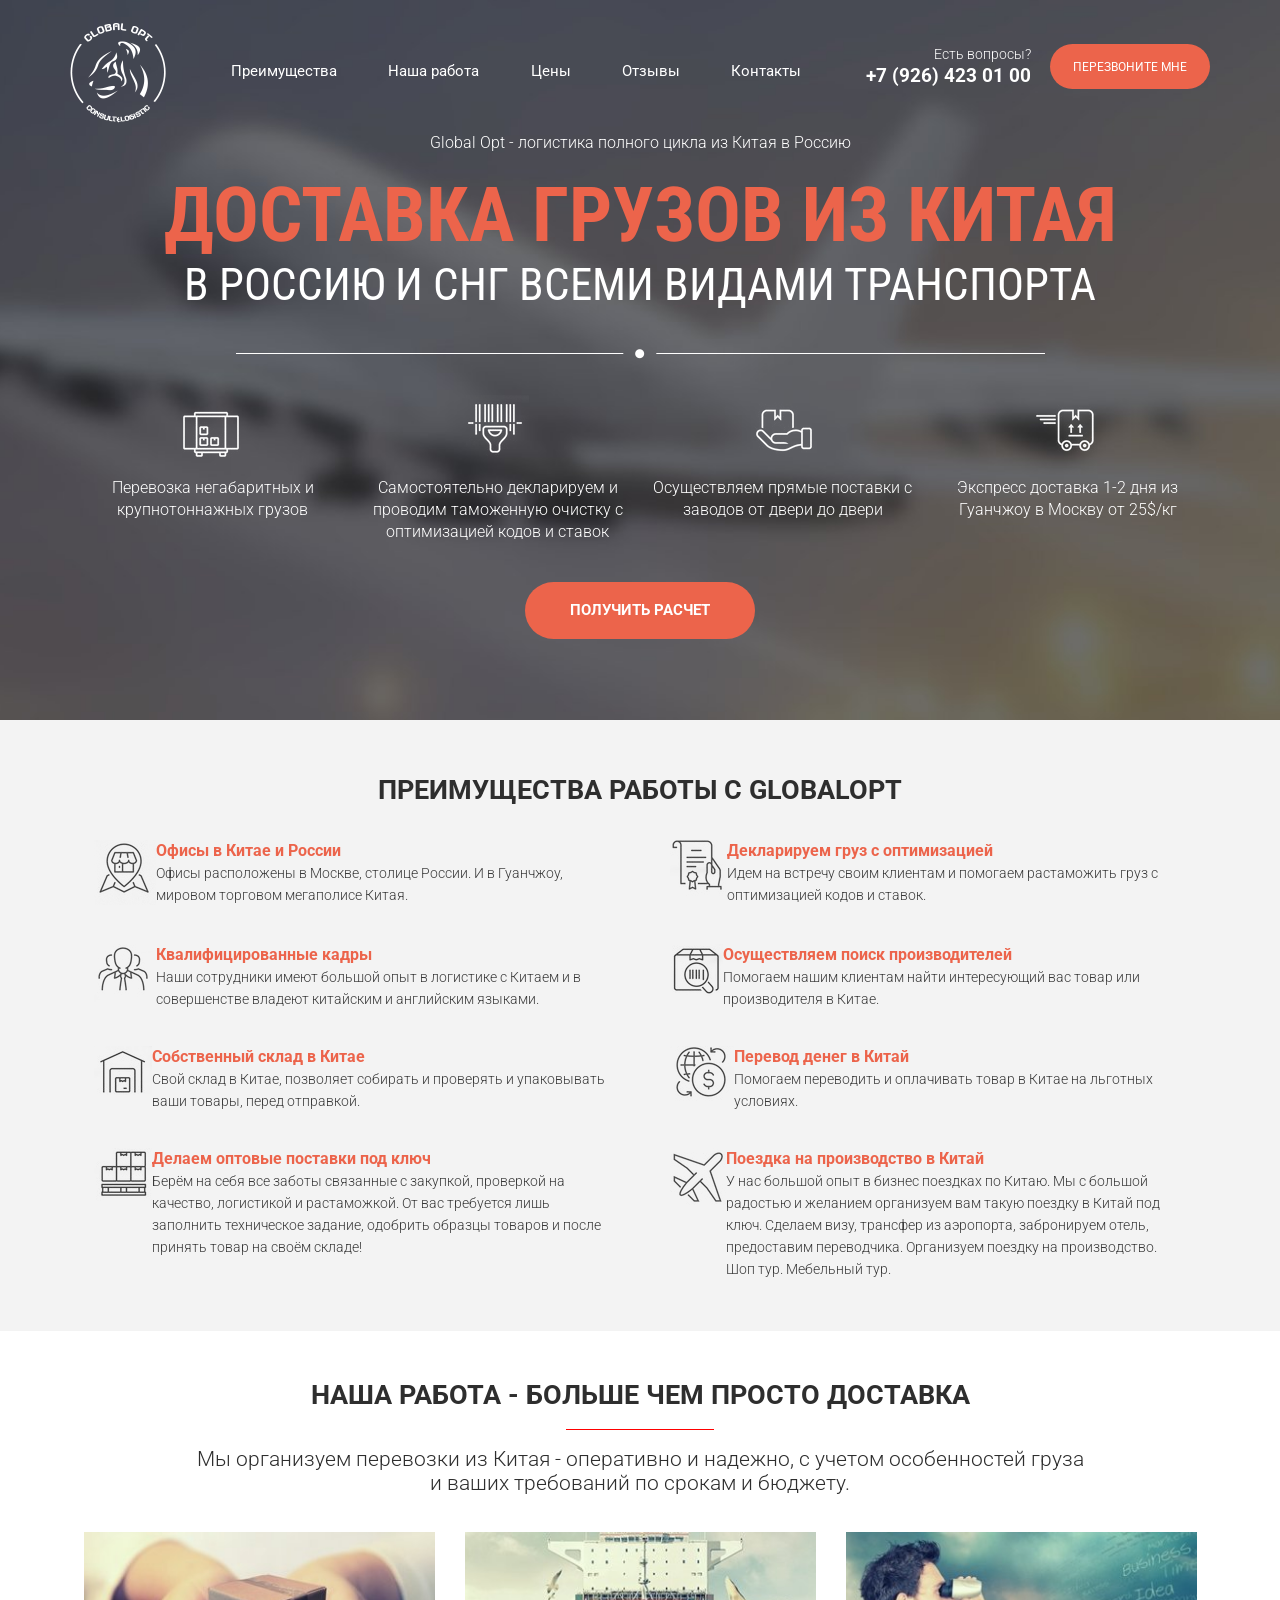
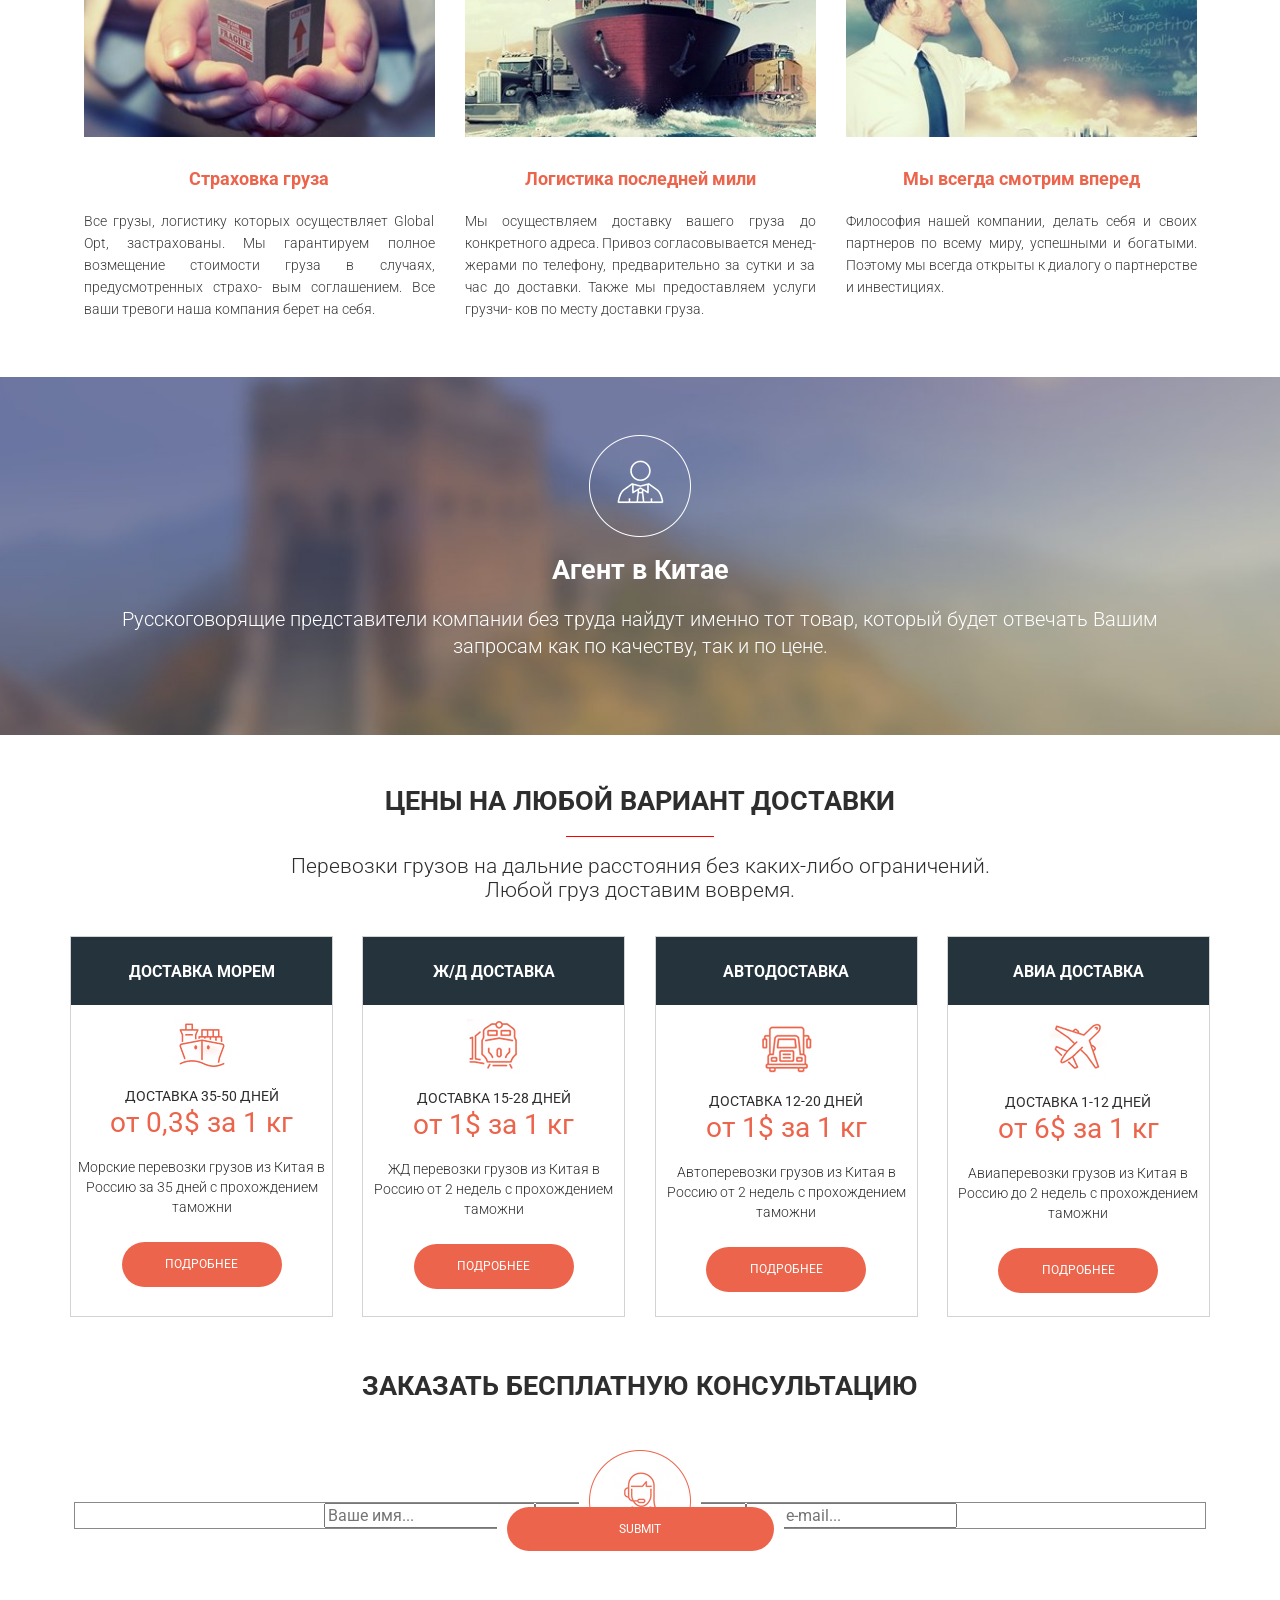
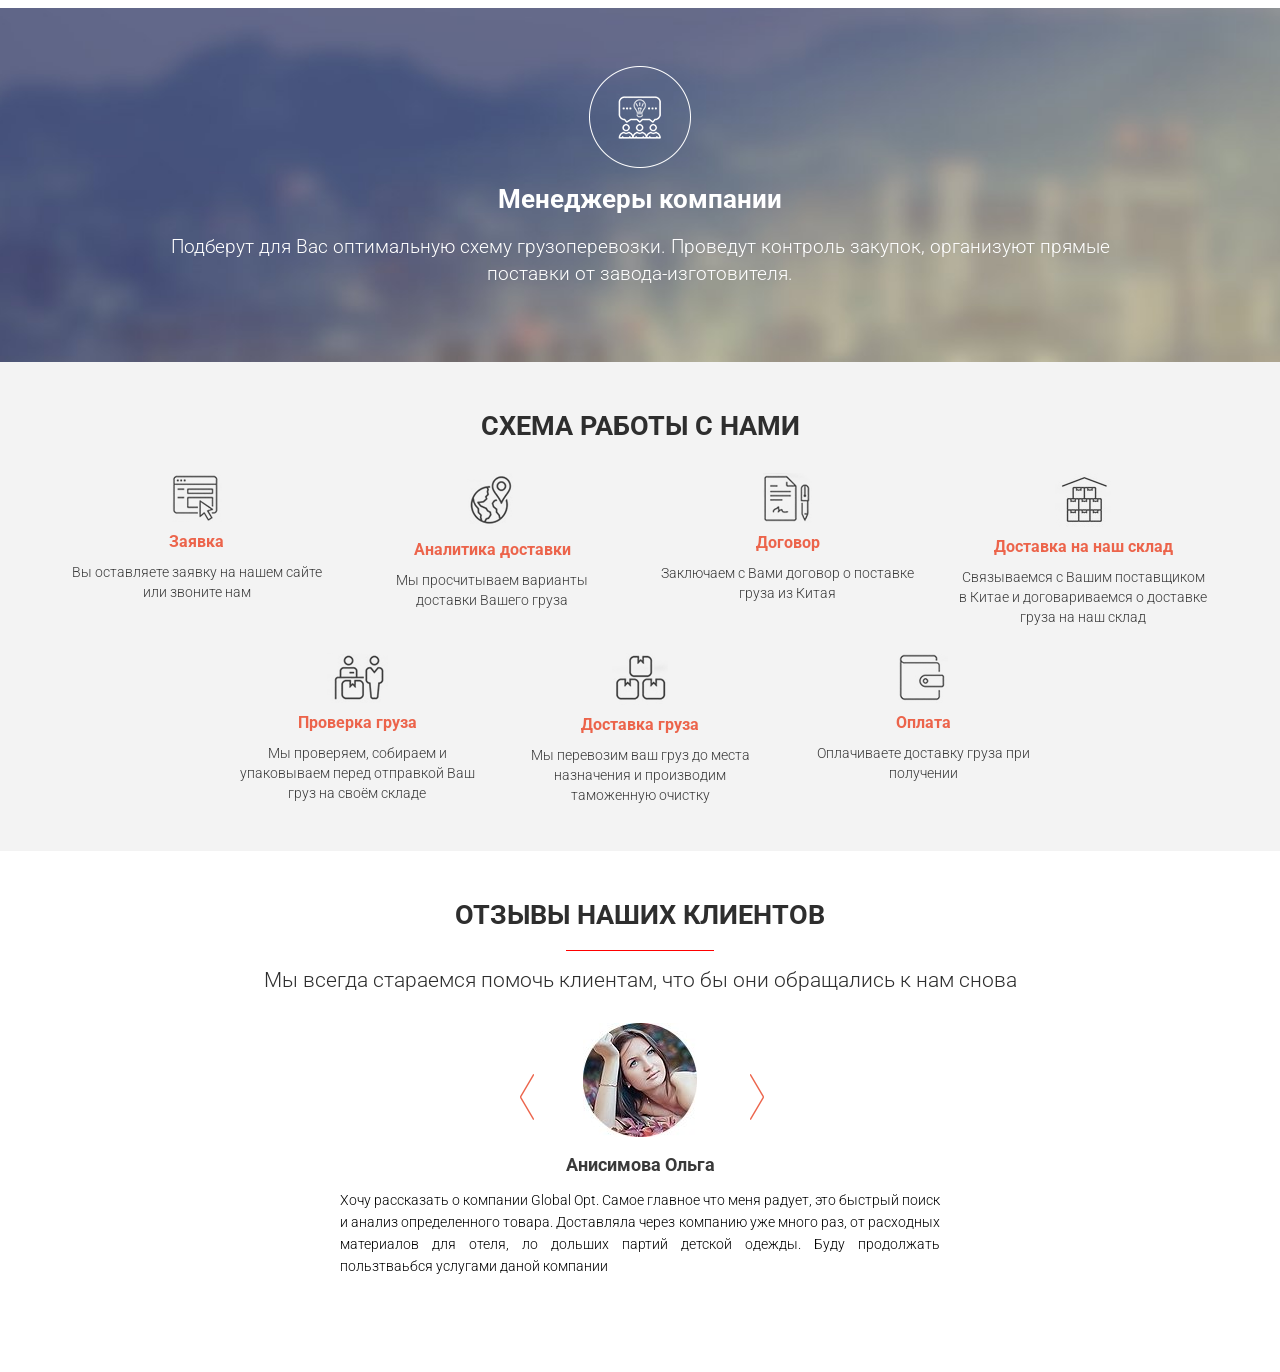
==== commit 6dd2ac4a: "Add files via upload" ====
--- a/index.html
+++ b/index.html
@@ -12,12 +12,8 @@
 <body>
     <header class="header">    
         <div class="header_container container">
-            <div class="menu_shadow">
-                <div class="header_burger">
-                    <span></span>
-                </div>
             <div class="menu_wrapper">
-                    <a class="logo_img" href="#"><img src="img/logo/glopt_649.png" alt="img_logo"></a>
+                <a class="logo_img" href="#"><img src="img/logo/glopt_649.png" alt="img_logo"></a>
                 <div class="header_menu">
                     <nav>
                         <ul class="menu">
@@ -39,14 +35,12 @@
                     <button class="nav_btn">Перезвоните мне</button>
                 </div>
             </div>
-            </div>
             <h3>Global Opt - логистика полного цикла из Китая в Россию</h3>
             <h1>ДОСТАВКА ГРУЗОВ ИЗ КИТАЯ</h1>
             <h2>В РОССИЮ И СНГ ВСЕМИ ВИДАМИ ТРАНСПОРТА</h2>     
-            <div class="divider_class">
-                <span></span>
-            </div>
-            <div class="divider_img"><img src="img/divider/ellipse_1_197.png" alt="divider"></div>
+            <div class="divider">
+                <img src="img/divider/ellipse_1_197.png" alt="e">
+            </div>   
             <div class="content">
                 <div class="content_items">
                     <div class="item_logo"><img src="img/icons/ikonka_200.png" alt="icon"></div>
@@ -233,14 +227,13 @@
             <div class="consul_img_wrapper">
                 <img class="consul_img" src="img/icons/layers7.png" alt="price">
             </div>
-            <div class="form_input">
             <form action="">
                 <input type="text" name="Name" placeholder="Ваше имя...">
                 <input type="text" name="tel" placeholder="Ваш номер телефона...">
                 <input type="text" name="email" placeholder="Ваш e-mail...">
             </form>
             <div class="submit">
-                <input type="submit" value="Отправить заявку">
+                <input type="submit">
             </div>
         </div>
     </section>
@@ -262,7 +255,7 @@
 
 <!-- start howto -->
 
-<!-- <section class="howto">
+<section class="howto">
     <div class="howto_container container">
         <h3 class="howto_title title">Схема работы с нами</h3>
         <div class="howto_wrapper">
@@ -305,13 +298,13 @@
             </div>
         </div>
     </div>
-</section> -->
+</section>
 
 <!-- end howto -->
 
 <!-- start reviews -->
 
-<!-- <section class="reviews">
+<section class="reviews">
     <div class="reviews_container container">
         <h3 class="reviews_title title">отзывы наших клиентов</h3>
         <div class="small_divider"></div>
@@ -323,53 +316,29 @@
                 <div class="carousel_subtitle">Хочу рассказать о компании Global Opt. Самое главное что меня радует, это быстрый поиск и анализ определенного товара. Доставляла через компанию уже много раз, от расходных материалов для отеля, ло дольших партий детской одежды. Буду продолжать пользтваьбся услугами даной компании</div>
             </div>
             <div class="carousel_item">
-                <img class="carousel_img" src="img/slider/put_your_image_13792.jpg" alt="ann">
-                <div class="carousel_title">Петров Олег</div>
-                <div class="carousel_subtitle">Самое главное что меня радует, это быстрый поиск и анализ определенного товара. Доставляла через компанию уже много раз, от расходных материалов для отеля, ло дольших партий детской одежды.</div>
+                <img class="carousel_img" src="img/slider/ellipse_3_copy_2_494.jpg" alt="ann">
+                <div class="carousel_title">Анисимова Ольга</div>
+                <div class="carousel_subtitle">Хочу рассказать о компании Global Opt. Самое главное что меня радует, это быстрый поиск и анализ определенного товара. Доставляла через компанию уже много раз, от расходных материалов для отеля, ло дольших партий детской одежды. Буду продолжать пользтваьбся услугами даной компании</div>
             </div>
             <div class="carousel_item">
-                <img class="carousel_img" src="img/slider/ellipse_3.jpg" alt="ann">
-                <div class="carousel_title">Ниманова Анна</div>
-                <div class="carousel_subtitle">Самое главное что меня радует, это быстрый поиск и анализ определенного товара. Доставляла через компанию уже много раз, от расходных материалов для отеля, ло дольших партий детской одежды. Буду продолжать пользоваться услугами компании</div>
+                <img class="carousel_img" src="img/slider/ellipse_3_copy_2_494.jpg" alt="ann">
+                <div class="carousel_title">Анисимова Ольга</div>
+                <div class="carousel_subtitle">Хочу рассказать о компании Global Opt. Самое главное что меня радует, это быстрый поиск и анализ определенного товара. Доставляла через компанию уже много раз, от расходных материалов для отеля, ло дольших партий детской одежды. Буду продолжать пользтваьбся услугами даной компании</div>
             </div>
         </div>  
     </div>
-</section> -->
+</section>
 
 <!-- end reviews -->
 
 <!-- start feedback -->
 
-<!-- <section class="feedback">
+<section class="feedback">
     <div class="feedback_container container">
-        <div class="feedback_wrapper">
-            <div class="feedback_title">Остались вопросы?</div>
-            <div class="feedback_subtitle">Напишите нам!</div>
-            <form action="">
-                <input type="text" name="name" placeholder="Ваше имя...">
-                <input type="tel" name="tel" placeholder="Ваш номер телефона...">
-                <input type="email" name="email" placeholder="Ваш e-mail...">
-                <textarea name="message" id="mess" cols="30" rows="10"></textarea>
-                <input type="submit">
-            </form>
-        </div>
-    </div>
-</section> -->
-
-<!-- end feedback -->
-
-<!-- start map -->
-
-<!-- <section class="map">
-    <div id="map"></div>
-</section> -->
-
+        
+</section>
     <script src="https://code.jquery.com/jquery-3.5.1.min.js"></script>
     <script src="js/slick.min.js"></script>
     <script src="js/script.js"></script>
-    <script src="js/script.burger.js"></script>
-    <script src="https://api-maps.yandex.ru/2.1/?lang=ru_RU&amp;apikey=d5421e18-9bba-4445-bc66-4c70462ce601
-    " type="text/javascript"></script>
-    <script src="icon_customImage.js" type="text/javascript"></script>
 </body>
 </html>
--- a/css/style.css
+++ b/css/style.css
@@ -1,3 +1,6 @@
+html{
+    font-family: Roboto;
+}
 .container {
     max-width: 1140px;
     margin: 0 auto;
@@ -18,21 +21,18 @@
     margin-top: 60px;
 }
 .menu a{
-    font-family: Roboto;
     font-size: 15px;
-    line-height: 16px;
     font-weight: 400;
     color: #ffffff;
+    text-decoration: none;
 }
 .menu_wrapper li{
-    font-family: Roboto;
     font-size: 19px;
-    line-height: 24px;
+ 
     font-weight: 700;
     color: #ffffff;
 }
 .menu_wrapper a span{
-    font-family: Roboto;
     font-size: 14px;
     line-height: 24px;
     font-weight: 300;
@@ -44,12 +44,12 @@
 .right_menu a{
     margin-top: 42px;
     text-align: right;
+    text-decoration: none;
 }
 .right_menu .nav_btn{
     width: 160px;
     height: 45px;
     background-color: #ec644b;
-    font-family: Roboto;
     font-size: 12px;
     font-weight: 400;
     text-transform: uppercase;
@@ -59,12 +59,14 @@
     margin: 44px 0 0 19px;
     cursor: pointer;
 }
+.header_burger{
+    display: none;
+}
 .header {
     background: url("../img/bg/layers.jpg") center center/cover no-repeat;
 }
 .header h3{
-    font-family: Roboto;
-    font-size: 24px;
+    font-size: calc(16px + 8 * (100vw -320px) / (1140 - 320));
     font-weight: 300;
     color: #ffffff;
     text-align: center;
@@ -72,7 +74,7 @@
 }
 .header h1{
     font-family: Roboto Condensed;
-    font-size: 72px;
+    font-size: calc(32px + 38 * ((100vw - 320px) / (1140 - 320)));
     font-weight: 700;
     text-transform: uppercase;
     color: #ec644b;
@@ -81,31 +83,35 @@
 }
 .header h2{
     font-family: Roboto Condensed;
-    font-size: 42px;
+    font-size: calc(24px + 18 * ((100vw - 320px) / (1140 - 320)));
     font-weight: 400;
     text-transform: uppercase;
     color: #ffffff;
     text-align: center;
+}
+.divider_img{
+    text-align: center;
+    margin: 38px auto 27px;
 }
 .divider{
     text-align: center;
     margin-top: 38px;
     overflow: hidden;
+    max-width: 100%;
   }
 .content{
     display: flex;
-    justify-content: space-between;
+    justify-content: space-around;
+    flex-wrap: wrap;
     align-items: baseline;
-    margin: 33px -17px 0;
-}
-
+    margin-top: 33px;
+}
 .content_items{
     text-align: center;
-    padding: 0 17px;
-    flex: 0 1 25%;
+    flex: 0  285px;
+    /* max-width: 240px; */
 }
 .item_desrp{
-    font-family: Roboto;
     font-size: 16px;
     line-height: 22px;
     font-weight: 300;
@@ -118,7 +124,6 @@
     background-color: #ec644b;
     border-radius: 30px;
     border: 0;
-    font-family: Roboto;
     font-size: 15px;
     line-height: 17px;
     font-weight: 700;
@@ -132,12 +137,16 @@
     margin: 39px auto 0;
     padding-bottom: 81px;
 }
+
+/* header */
+
+/* work_with_us */
+
 .work_with_us{
     background-color:#f3f3f3;
 }
 .title{
-    font-family: Roboto;
-    font-size: 26px;
+    font-size: calc(18px + 8 * ((100vw - 320px) / (1140 - 320)));
     font-weight: 700;
     text-transform: uppercase;
     color: #2e2e2e;
@@ -152,7 +161,6 @@
     flex-wrap: wrap;
     margin: 0 -30px;
     padding-bottom: 51px;
-
 }
 .work_items{
     display: flex;
@@ -160,11 +168,7 @@
     margin-top: 36px;
     padding: 0 30px;
 }
-.item_logo{
-    margin-right:17px;
-}
 .descr_title{
-    font-family: Roboto;
     font-size: 16px;
     line-height: 22px;
     font-weight: 700;
@@ -176,6 +180,11 @@
     color: #3a3a3a;
     line-height: 22px;
 }
+
+/* Work_with_us */
+
+/* Shipping */
+
 .shipping_title{
     margin-top: 51px;
 }
@@ -188,14 +197,14 @@
 .shipping_subtitle{
     text-align: center;
     margin-top: 17px;
-    font-family: Roboto;
-    font-size: 21px;
+    font-size: calc(16px + 5 * ((100vw - 320px) / (1140 - 320)));
     line-height: 24px;
     font-weight: 300;
     color: #2e2e2e;
-    }
+}
 .shipping_wrapper{
     display: flex;
+    flex-wrap: wrap; 
     justify-content: center;
     margin: 0 -15px;
 }
@@ -203,8 +212,10 @@
     flex:0 1 30%;
     margin: 37px 15px 57px 15px;
 }
+.shipping_item img{
+    max-width: 100%;
+}
 .shipping_item_subtitle{
-    font-family: Roboto;
     font-size: 18px;
     line-height: 22px;
     font-weight: 700;
@@ -213,13 +224,17 @@
     margin: 28px 0 20px 0;
 }
 .shipping_item_content{
-    font-family: Roboto;
     font-size: 14px;
     line-height: 22px;
     font-weight: 300;
     color: #3a3a3a;
     text-align: justify;
 }
+
+/* shipping */
+
+/* agent */
+
 .agent{
     background: url('../img/bg/layers3.jpg')center center/cover no-repeat;
 }
@@ -229,9 +244,7 @@
     margin: 0 auto;
 }
 .agent_title{
-    font-family: Roboto;
-    font-size: 26px;
-    line-height: 23px;
+    font-size: calc(18px + 8 * ((100vw - 320px) / (1140 - 320)));
     font-weight: 700;
     color: #ffffff;
     margin-top: 20px;
@@ -241,14 +254,12 @@
     margin-top: 22px;
     padding-bottom: 75px;
     text-align: center;
-    font-family: Roboto;
-    font-size: 19px;
+    font-size: calc(15px + 4 * ((100vw - 320px) / (1140 - 320)));
     line-height: 27px;
     font-weight: 300;
     color: #ffffff;
 }
 .p_subtitle{
-    font-family: Roboto;
     font-size: 21px;
     line-height: 24px;
     font-weight: 300;
@@ -265,15 +276,16 @@
 .price_wrapper{
     margin-top: 34px;
     display: flex;
+    flex-wrap: wrap;
     justify-content: space-between;
 }
 .price_item{
-    flex: 0 1 23%;
+    flex: 0 0 261px;
     border: 1px solid lightgray;
+    margin-bottom: 20px;
 }
 .price_item_title{
     padding-top: 23px;
-    font-family: Roboto;
     font-size: 16px;
     line-height: 23px;
     font-weight: 700;
@@ -288,7 +300,6 @@
     margin: 14px auto;
 }
 .price_item_header{
-    font-family: Roboto;
     font-size: 14px;
     line-height: 23px;
     font-weight: 400;
@@ -304,7 +315,6 @@
     text-align: center;
 }
 .price_item_subtitle{
-    font-family: Roboto;
     font-size: 14px;
     line-height: 20px;
     font-weight: 300;
@@ -315,9 +325,7 @@
 .price_btn{
     display: block;
     margin: 25px auto 23px;
-    font-family: Roboto;
     font-size: 12px;
-    line-height: 22px;
     font-weight: 400;
     text-transform: uppercase;
     color: #ffffff;
@@ -328,30 +336,29 @@
     border-radius: 30px;  
     cursor: pointer;  
 }
-.consul_title{
-    margin-top: 56px;
-}
-
-/* consul */
-
-/* price */
-
+ .price .consul_title{
+    margin-top: 36px;
+}
+.form_input{
+    margin: 0 auto;
+}
 .price form{
-    height: 166px;
+    max-width: 1130px;
     border: 1px solid #898989;
-    display: flex;
+    margin: 0 auto;
+    display: flex;
+    flex-wrap: wrap;
     justify-content: center;
 }
-.price form input{
+.form_input form input{
     height: 44px;
     width: 267px;
     border-radius:30px;
     border: 1px solid #898989;
-    margin-top: 60px;
-    margin-right: 18px;
+    margin: 60px 18px 60px 0;
     padding-left: 28px;
 }
-.price form input:last-child{
+.form_input form input:last-child{
     margin-right:0px;
 }
 .price .submit{
@@ -371,6 +378,10 @@
     border:none;
     background-color: #ec644b;
     cursor: pointer;
+    font-size: 12px;
+    font-weight: 400;
+    text-transform: uppercase;
+    color: #ffffff;
 }
 .price .consul_img_wrapper{
     width: 122px;
@@ -397,7 +408,6 @@
     margin: 0 auto;
 }
 .managment_title{
-    font-family: Roboto;
     font-size: 26px;
     line-height: 23px;
     font-weight: 700;
@@ -409,7 +419,6 @@
     margin-top: 22px;
     padding-bottom: 75px;
     text-align: center;
-    font-family: Roboto;
     font-size: 19px;
     line-height: 27px;
     font-weight: 300;
@@ -430,18 +439,18 @@
     margin-top: 33px;
 }
 .howto_item{
-    flex: 0 1 23%;
+    max-width: 253px;
 }
 .howto_wrapper_sm{
     display: flex;
     justify-content: center;
+    flex-wrap: wrap;
     margin: 0 -15px;
     padding-bottom: 46px;
 }
 .howto_item_sm{
     margin-top: 26px;
-    flex-wrap: wrap;
-    flex: 0 1 22%;
+    max-width: 253px;
     padding: 0 15px;
 }
 .howto_title{
@@ -452,7 +461,6 @@
     margin: 0 auto;
 }
 .howto_header{
-    font-family: Roboto;
     font-size: 16px;
     font-weight: 700;
     color: #ec644b;
@@ -460,7 +468,6 @@
     margin-top: 12px;
 }
 .howto_descr{
-    font-family: Roboto;
     font-size: 14px;
     line-height: 20px;
     font-weight: 300;
@@ -520,7 +527,6 @@
 }
 .carousel_title{
     text-align: center;
-    font-family: Roboto;
     font-size: 18px;
     font-weight: 700;
     color: #3a3a3a;
@@ -528,7 +534,6 @@
 }
 .carousel_subtitle{
     text-align: justify;
-    font-family: Roboto;
     line-height: 22px;
     font-size: 14px;
     font-weight: 300;
@@ -553,8 +558,214 @@
     display: flex;
 }
 
-
-
-#map{
+/* #map{
     width: 100%; height: 100%; padding: 0; margin: 0;
-}+} */
+
+/* media */
+
+@media (max-width: 991px){
+    .header_burger{
+        display: block;
+        position: absolute;
+        top: 15px;
+        right: 10px;
+        width: 30px;
+        height: 20px;
+        z-index: 2;
+    }
+    .header_burger:before,
+    .header_burger:after{
+        content: '';
+        background-color: #fff;
+        position: absolute;
+        width: 100%;
+        height: 2px;
+        left: 0;
+        transition: all 0.3s ease 0s;
+    }
+    .header_burger:before{
+        top: 0;
+    }
+    .header_burger:after{
+        bottom: 0;
+    }
+    .header_burger.active:before{
+        transform: rotate(45deg);
+        top: 9px;
+    }
+    .header_burger.active:after{
+        transform: rotate(-45deg);
+        bottom: 9px;
+    }
+    .header_burger.active span{
+        transform: scale(0);
+    }
+    .header_burger span{
+        position: absolute;
+        background-color: #fff;
+        width: 100%;
+        height: 2px;
+        top: 9px;
+        left: 0;
+        transition: all 0.3s ease 0s;
+    }    
+    .menu_wrapper{
+        display: block;
+    }
+    .menu_shadow{
+        position: fixed;
+        background-color: #3b3e49;
+        top: 0;
+        width: 100%;
+        height: 120px;
+        z-index: 1;
+    }
+    .logo_img img{
+        max-width: 100%;
+        margin: 15px 0 0 10px;
+        position: fixed;
+    }
+    .menu{
+        display: block;
+        margin-top: 0;
+    }
+    .header_menu{
+        position: fixed;
+        top: -100%;
+        left: 0;
+        height: 100%;
+        width: 100%;
+        background-color: #3b3e49;
+        opacity: 0.91;
+        overflow: auto;
+        transition: all 0.3s ease 0s;
+    }
+    .header_menu.active{
+        top: 120px;
+    }
+    .menu li{
+        text-align: center;
+        margin: 25px 0;
+    }
+    .menu li a{
+        margin: 15px 0 ;
+        font-size: 22px;
+    }
+    .right_menu{
+        display: block;
+        position: fixed;
+        top: 65px;
+        right: 0;
+        transform: scale(0.9);
+        padding-bottom: 10px;
+        border-bottom: 2px solid #ec644b;
+    }
+    .right_menu a{
+        min-width: 180px;
+        text-decoration: none;
+    }
+    .right_menu .nav_btn{
+        display: none;
+    }
+    .header h3{
+        padding-top: 130px;
+    }
+    body.lock{
+        overflow: hidden;
+    }
+    .content{
+        justify-content: space-around;
+    }
+    .divider_class{
+        display: block;
+        margin: 38px auto 27px;
+    }
+    .divider_class span{
+        display: block;
+        position: relative;
+        width: 9px;
+        height: 9px;
+        border-radius: 50%;
+        background-color: #fff;
+        margin: 0 auto;
+    }
+    .divider_class span:before,
+    .divider_class span:after{
+        content: '';
+        width: 135px;
+        height: 1px;
+        background-color: #fff;
+        position: absolute;
+    }
+    .divider_class span:before{
+        top:50%;
+        left: 25px;
+    }
+    .divider_class span:after{
+        top:50%;
+        right: 25px;
+    }
+    .divider_img{
+        display: none;
+    }
+    .work_items{
+        flex: 0 0 90%;
+        padding: 0;
+    }
+    .work_with_us_wrapper{
+        margin: 0;
+    }
+    .shipping_wrapper{
+        margin: 0;
+    }
+    .shipping_item{
+        flex:0 0 90%;
+        margin: 37px 0 37px 0;
+    }
+    .shipping_item:first-child{
+        margin: 37px 0 0 0;
+    }
+    .shipping_item:last-child{
+        margin: 0 0 57px 0;
+    }
+    .shipping_item img{
+        display: block;
+        margin: 0 auto;
+    }
+    .price_wrapper{
+        margin-top: 34px;
+        display: flex;
+        flex-wrap: wrap;
+        justify-content: space-around;
+    }
+    .price_item{
+        flex: 0 1 261px;
+        border: 1px solid lightgray;
+        margin-bottom: 20px;
+    }
+    .price form input{
+        margin-right: 0;
+    }
+    .form_input input:nth-child(2){
+        margin: 0;
+    }
+    .managment_subtitle{
+        font-size: calc(15px + 4 * ((100vw - 320px) / (1140 - 320)));
+    }
+    
+}
+
+@media (min-width: 591px) and (max-width: 1145px){
+    
+    .price .form_input form input {
+        width: 567px;
+    }
+    .price form input{
+        margin-right: 0;
+    }
+    .form_input input:nth-child(2){
+        margin: 0;
+    }
+}
+/* media */
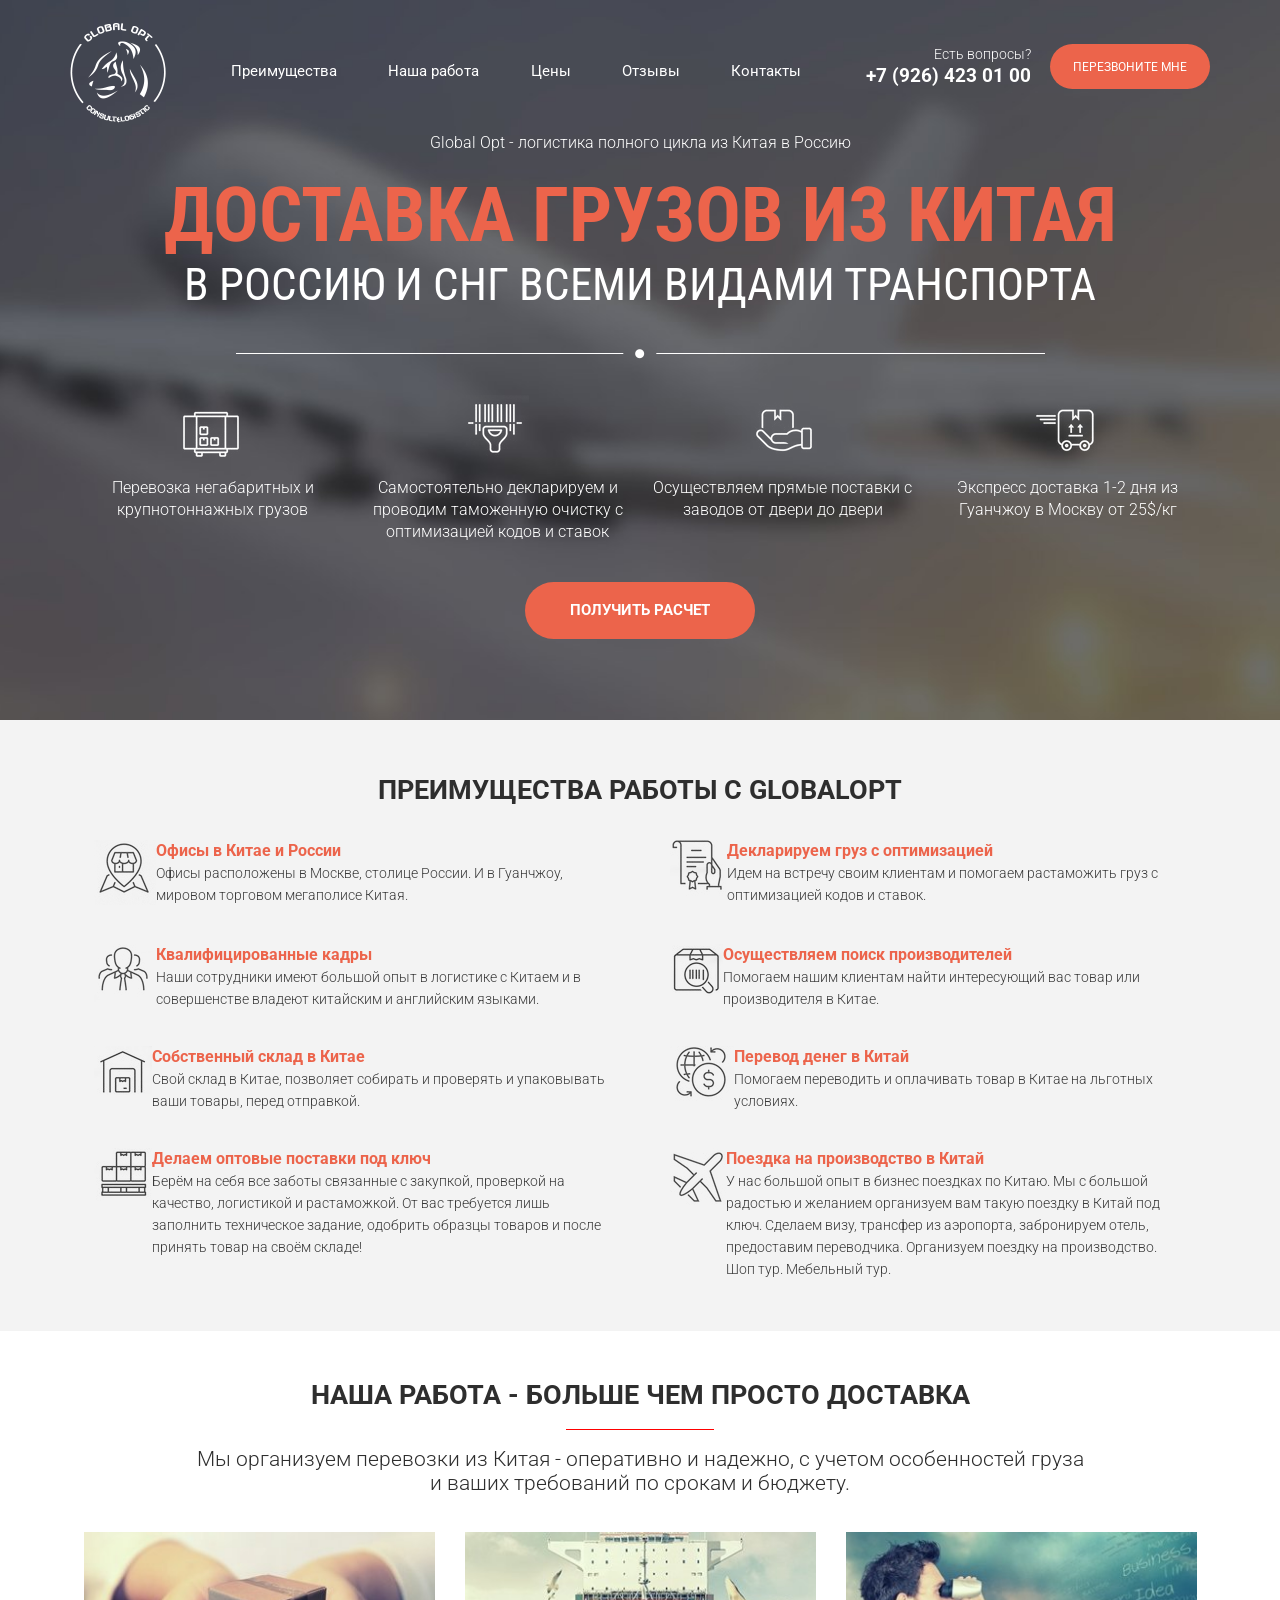
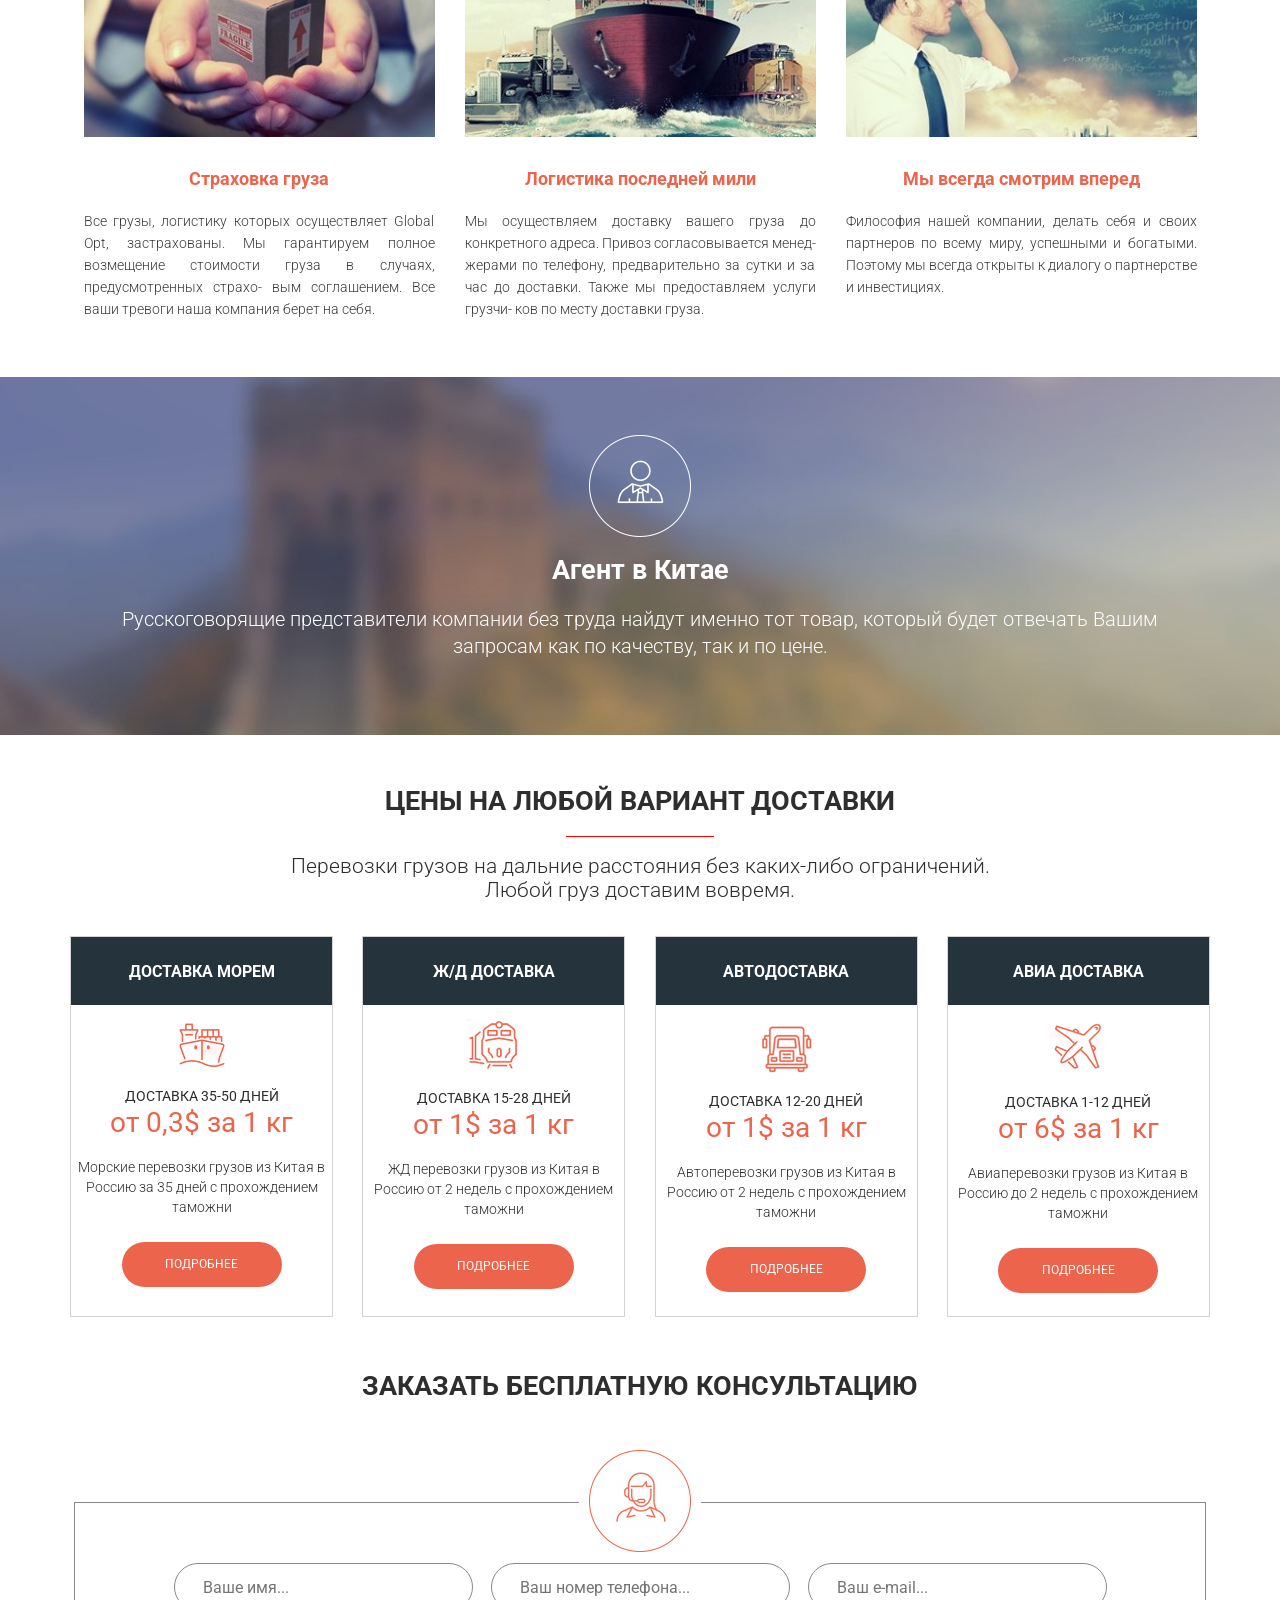
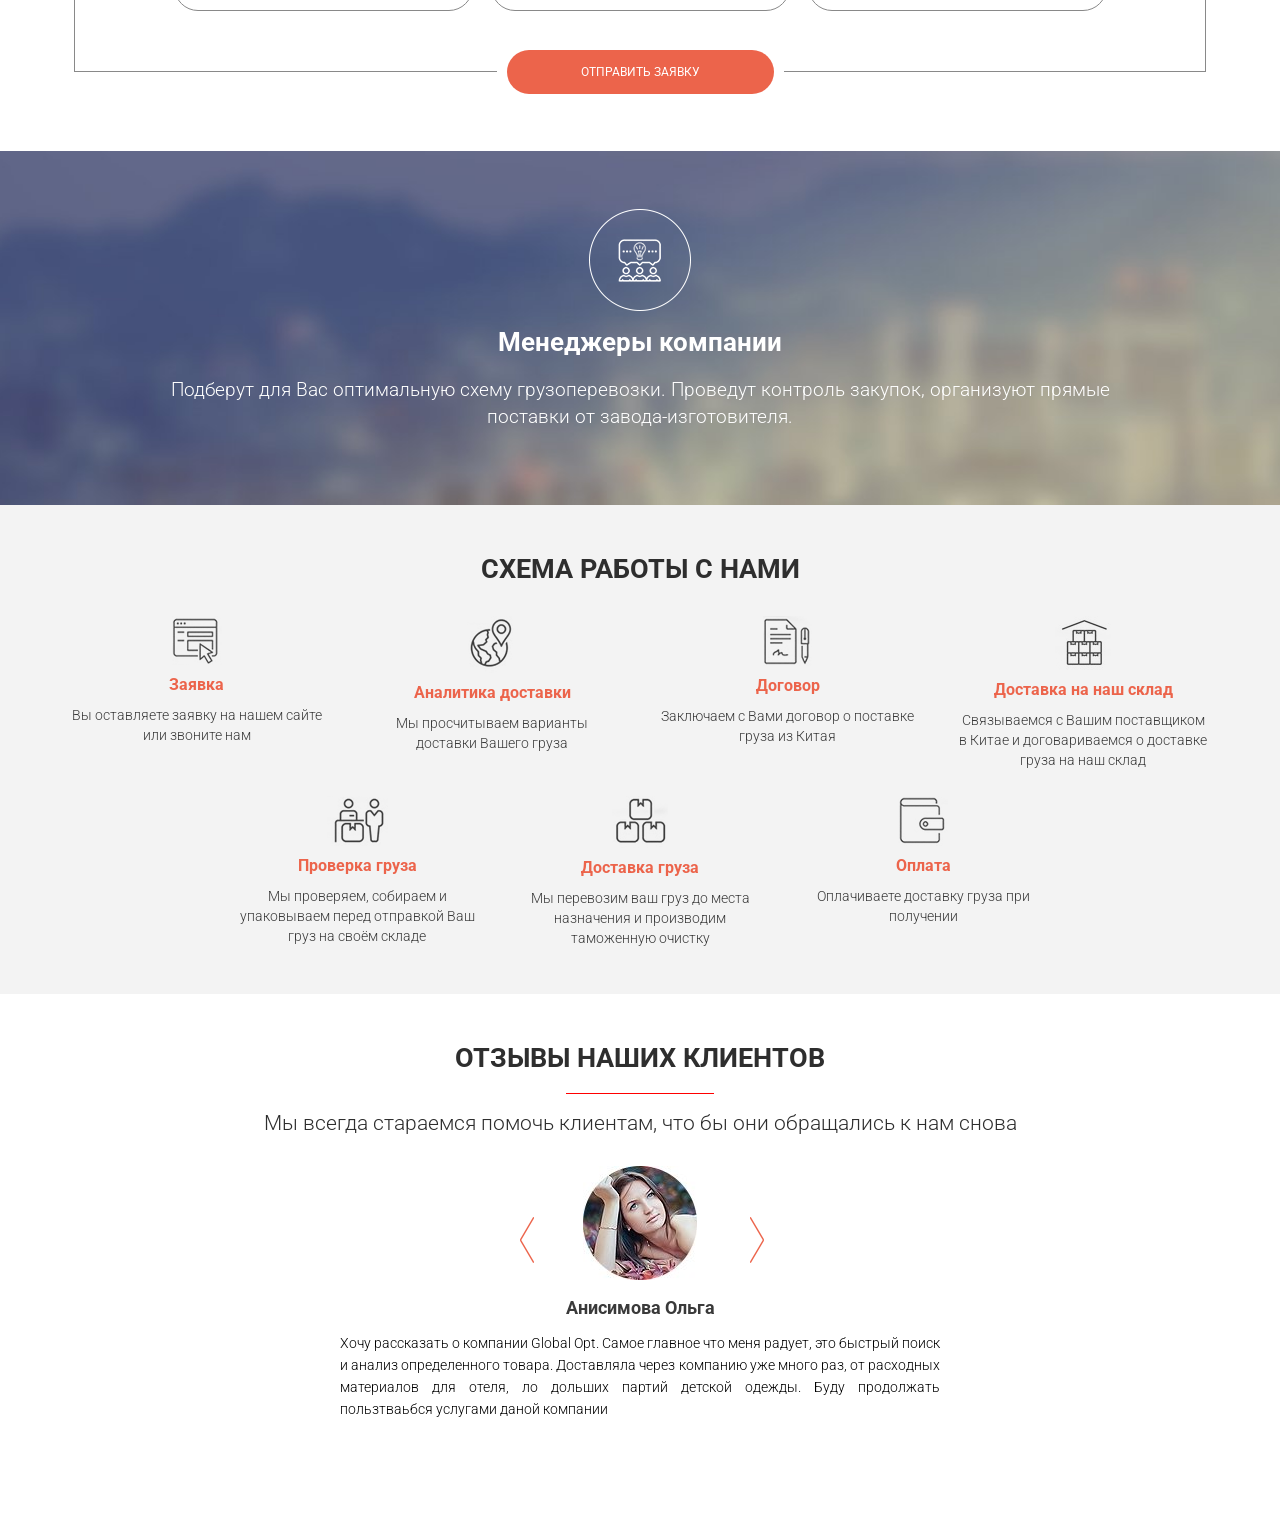
==== commit d7fddc55: "Add files via upload" ====
--- a/index.html
+++ b/index.html
@@ -12,8 +12,12 @@
 <body>
     <header class="header">    
         <div class="header_container container">
+            <div class="menu_shadow">
+                <div class="header_burger">
+                    <span></span>
+                </div>
             <div class="menu_wrapper">
-                <a class="logo_img" href="#"><img src="img/logo/glopt_649.png" alt="img_logo"></a>
+                    <a class="logo_img" href="#"><img src="img/logo/glopt_649.png" alt="img_logo"></a>
                 <div class="header_menu">
                     <nav>
                         <ul class="menu">
@@ -35,12 +39,14 @@
                     <button class="nav_btn">Перезвоните мне</button>
                 </div>
             </div>
+            </div>
             <h3>Global Opt - логистика полного цикла из Китая в Россию</h3>
             <h1>ДОСТАВКА ГРУЗОВ ИЗ КИТАЯ</h1>
             <h2>В РОССИЮ И СНГ ВСЕМИ ВИДАМИ ТРАНСПОРТА</h2>     
-            <div class="divider">
-                <img src="img/divider/ellipse_1_197.png" alt="e">
-            </div>   
+            <div class="divider_class">
+                <span></span>
+            </div>
+            <div class="divider_img"><img src="img/divider/ellipse_1_197.png" alt="divider"></div>
             <div class="content">
                 <div class="content_items">
                     <div class="item_logo"><img src="img/icons/ikonka_200.png" alt="icon"></div>
@@ -227,13 +233,14 @@
             <div class="consul_img_wrapper">
                 <img class="consul_img" src="img/icons/layers7.png" alt="price">
             </div>
+            <div class="form_input">
             <form action="">
                 <input type="text" name="Name" placeholder="Ваше имя...">
                 <input type="text" name="tel" placeholder="Ваш номер телефона...">
                 <input type="text" name="email" placeholder="Ваш e-mail...">
             </form>
             <div class="submit">
-                <input type="submit">
+                <input type="submit" value="Отправить заявку">
             </div>
         </div>
     </section>
@@ -316,14 +323,14 @@
                 <div class="carousel_subtitle">Хочу рассказать о компании Global Opt. Самое главное что меня радует, это быстрый поиск и анализ определенного товара. Доставляла через компанию уже много раз, от расходных материалов для отеля, ло дольших партий детской одежды. Буду продолжать пользтваьбся услугами даной компании</div>
             </div>
             <div class="carousel_item">
-                <img class="carousel_img" src="img/slider/ellipse_3_copy_2_494.jpg" alt="ann">
-                <div class="carousel_title">Анисимова Ольга</div>
-                <div class="carousel_subtitle">Хочу рассказать о компании Global Opt. Самое главное что меня радует, это быстрый поиск и анализ определенного товара. Доставляла через компанию уже много раз, от расходных материалов для отеля, ло дольших партий детской одежды. Буду продолжать пользтваьбся услугами даной компании</div>
+                <img class="carousel_img" src="img/slider/put_your_image_13792.jpg" alt="ann">
+                <div class="carousel_title">Петров Олег</div>
+                <div class="carousel_subtitle">Самое главное что меня радует, это быстрый поиск и анализ определенного товара. Доставляла через компанию уже много раз, от расходных материалов для отеля, ло дольших партий детской одежды.</div>
             </div>
             <div class="carousel_item">
-                <img class="carousel_img" src="img/slider/ellipse_3_copy_2_494.jpg" alt="ann">
-                <div class="carousel_title">Анисимова Ольга</div>
-                <div class="carousel_subtitle">Хочу рассказать о компании Global Opt. Самое главное что меня радует, это быстрый поиск и анализ определенного товара. Доставляла через компанию уже много раз, от расходных материалов для отеля, ло дольших партий детской одежды. Буду продолжать пользтваьбся услугами даной компании</div>
+                <img class="carousel_img" src="img/slider/ellipse_3.jpg" alt="ann">
+                <div class="carousel_title">Ниманова Анна</div>
+                <div class="carousel_subtitle">Самое главное что меня радует, это быстрый поиск и анализ определенного товара. Доставляла через компанию уже много раз, от расходных материалов для отеля, ло дольших партий детской одежды. Буду продолжать пользоваться услугами компании</div>
             </div>
         </div>  
     </div>
@@ -333,12 +340,36 @@
 
 <!-- start feedback -->
 
-<section class="feedback">
+<!-- <section class="feedback">
     <div class="feedback_container container">
-        
-</section>
+        <div class="feedback_wrapper">
+            <div class="feedback_title">Остались вопросы?</div>
+            <div class="feedback_subtitle">Напишите нам!</div>
+            <form action="">
+                <input type="text" name="name" placeholder="Ваше имя...">
+                <input type="tel" name="tel" placeholder="Ваш номер телефона...">
+                <input type="email" name="email" placeholder="Ваш e-mail...">
+                <textarea name="message" id="mess" cols="30" rows="10"></textarea>
+                <input type="submit">
+            </form>
+        </div>
+    </div>
+</section> -->
+
+<!-- end feedback -->
+
+<!-- start map -->
+
+<!-- <section class="map">
+    <div id="map"></div>
+</section> -->
+
     <script src="https://code.jquery.com/jquery-3.5.1.min.js"></script>
     <script src="js/slick.min.js"></script>
     <script src="js/script.js"></script>
+    <script src="js/script.burger.js"></script>
+    <script src="https://api-maps.yandex.ru/2.1/?lang=ru_RU&amp;apikey=d5421e18-9bba-4445-bc66-4c70462ce601
+    " type="text/javascript"></script>
+    <script src="icon_customImage.js" type="text/javascript"></script>
 </body>
 </html>
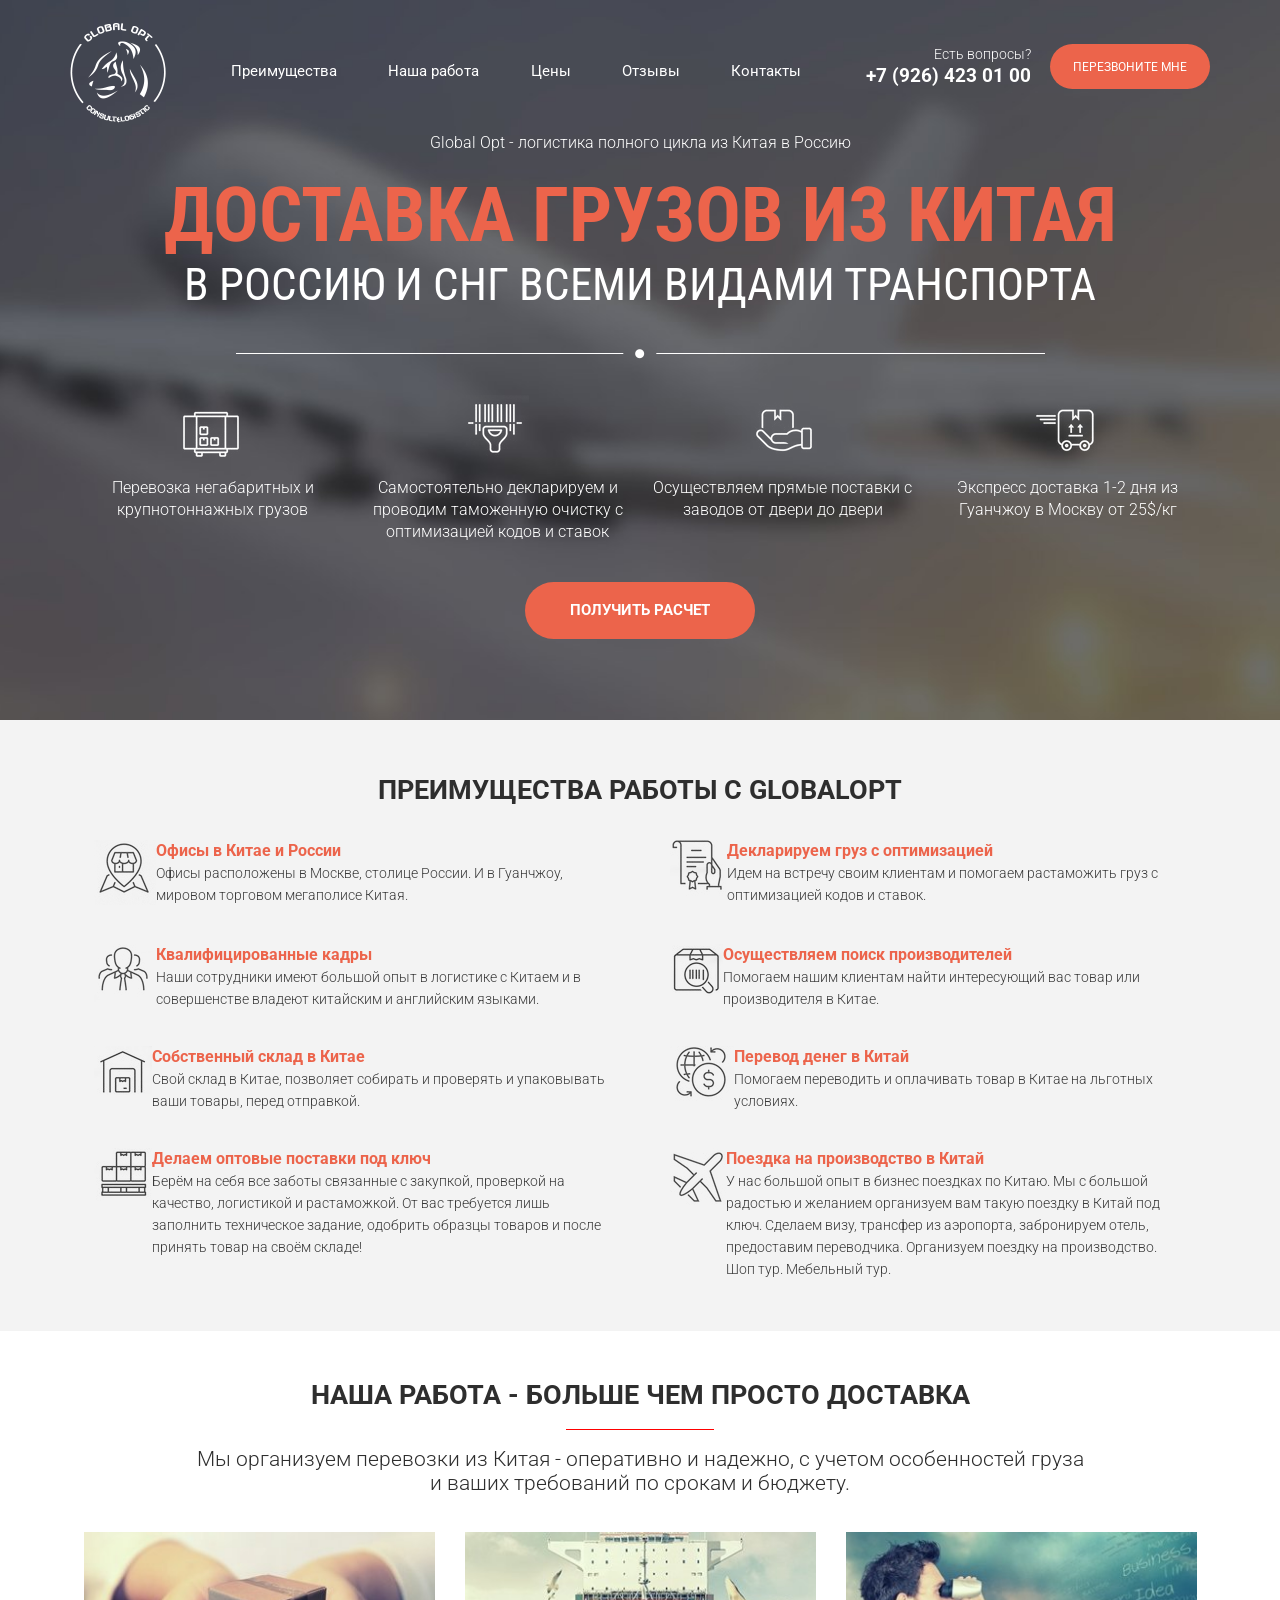
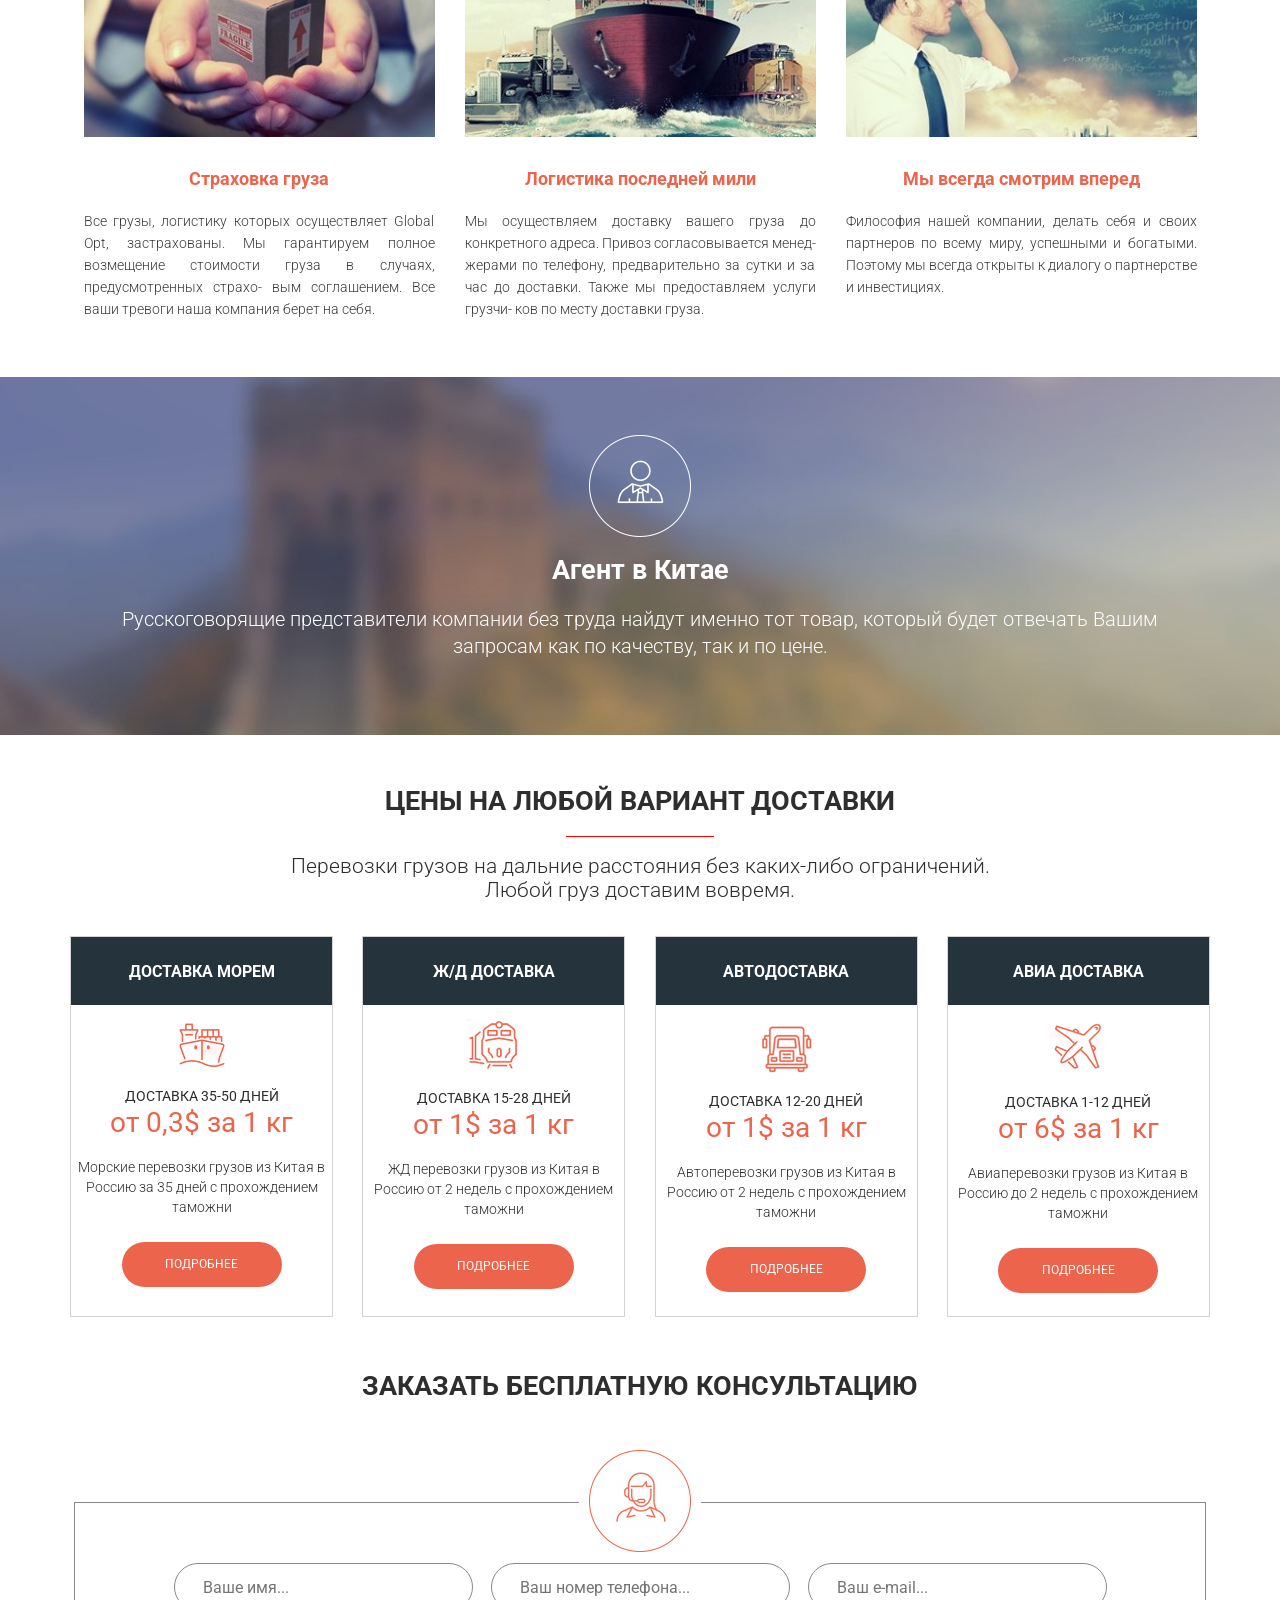
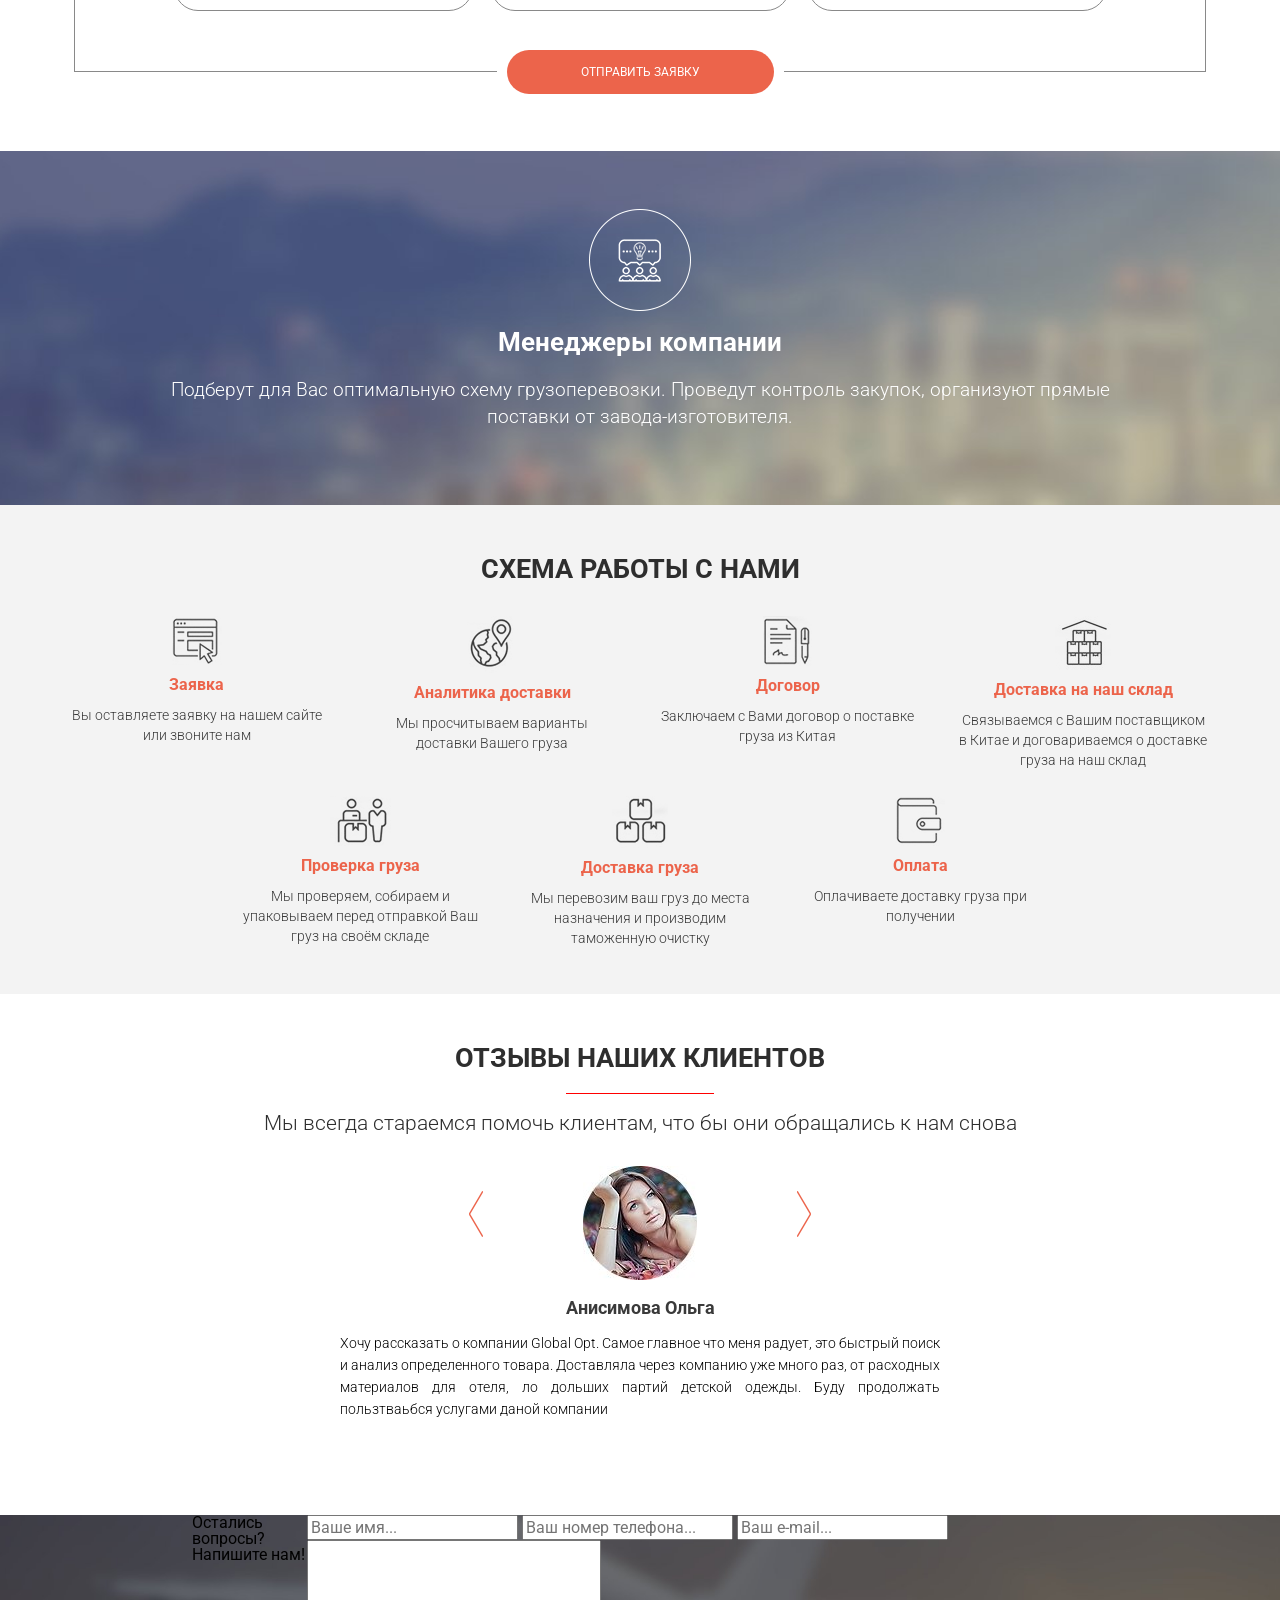
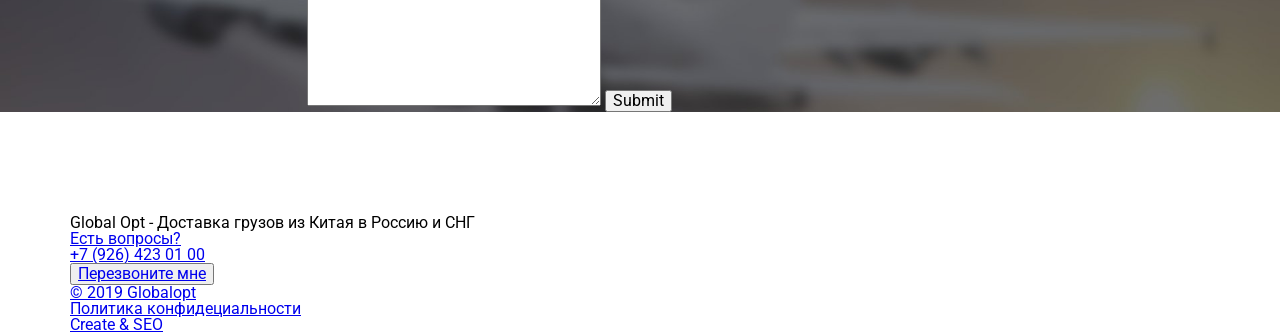
==== commit aeb6e4ca: "Add files via upload" ====
--- a/index.html
+++ b/index.html
@@ -340,36 +340,66 @@
 
 <!-- start feedback -->
 
-<!-- <section class="feedback">
+<section class="feedback">
     <div class="feedback_container container">
         <div class="feedback_wrapper">
-            <div class="feedback_title">Остались вопросы?</div>
-            <div class="feedback_subtitle">Напишите нам!</div>
+            <div class="title_wrapper">
+                <div class="feedback_title">Остались вопросы?</div>
+                <div class="feedback_subtitle">Напишите нам!</div>
+            </div>
             <form action="">
                 <input type="text" name="name" placeholder="Ваше имя...">
                 <input type="tel" name="tel" placeholder="Ваш номер телефона...">
                 <input type="email" name="email" placeholder="Ваш e-mail...">
                 <textarea name="message" id="mess" cols="30" rows="10"></textarea>
-                <input type="submit">
+                <input class="feedback_submit_btn" type="submit">
             </form>
         </div>
     </div>
-</section> -->
+</section>
 
 <!-- end feedback -->
 
 <!-- start map -->
 
-<!-- <section class="map">
-    <div id="map"></div>
-</section> -->
+<section class="map">
+    <div class="map"></div>
+</section>
+
+<!-- end map -->
+
+<!-- start footer  -->
+
+<section class="footer">
+    <div class="footer_container container">
+        <div class="footer_menu">
+            <a class="logo_img" href="#"><img src="img/logo/glopt_649.png" alt="img_logo"></a>
+            <div class="footer_content">Global Opt - Доставка грузов из Китая в Россию и СНГ</div>
+            <div class="footer_right_menu">
+                <a href="tel:+79264230100">
+                    <ul>
+                        <li><span>Есть вопросы?</span></li>
+                        <li>+7 (926) 423 01 00</li>
+                    </ul>
+                </a>
+                <button class="footer_nav_btn"><a href="#">Перезвоните мне</a></button>
+            </div>
+        </div>
+        <div class="footer_divider"></div>
+        <div class="footer_nav">
+            <ul>
+                <li><a href="#">&copy; 2019 Globalopt</a></li>
+                <li><a href="#">Политика конфидециальности</a></li>
+                <li><a href="#">Create & SEO</a></li>
+            </ul>
+        </div>
+    </div>
+</section>
 
     <script src="https://code.jquery.com/jquery-3.5.1.min.js"></script>
     <script src="js/slick.min.js"></script>
     <script src="js/script.js"></script>
     <script src="js/script.burger.js"></script>
-    <script src="https://api-maps.yandex.ru/2.1/?lang=ru_RU&amp;apikey=d5421e18-9bba-4445-bc66-4c70462ce601
-    " type="text/javascript"></script>
     <script src="icon_customImage.js" type="text/javascript"></script>
 </body>
 </html>
--- a/css/style.css
+++ b/css/style.css
@@ -439,18 +439,17 @@
     margin-top: 33px;
 }
 .howto_item{
-    max-width: 253px;
+    flex: 0 0 253px;
 }
 .howto_wrapper_sm{
     display: flex;
     justify-content: center;
     flex-wrap: wrap;
-    margin: 0 -15px;
     padding-bottom: 46px;
 }
 .howto_item_sm{
+    flex: 0 0 250px;
     margin-top: 26px;
-    max-width: 253px;
     padding: 0 15px;
 }
 .howto_title{
@@ -492,8 +491,9 @@
 /* carousel */
 
 .reviews_carousel{
+    margin-top: 31px;
     position: relative;
-    margin-top: 31px;
+   
 }
 .carousel_item{
     display: block;
@@ -508,22 +508,22 @@
 }
 .slick-arrow.slick-next{
     position: absolute;
-    left: 680px;
-    top:20%;
+    right: 35%;
+    top:10%;
     border: none;
     width: 14px;
     height: 46px;
-    background: url('../img/slider/rounded_rectangle_2_copy_2_492.png');
+    background: url('../img/slider/rounded_rectangle_2_copy_2_492.png') no-repeat;
 }
 .slick-arrow.slick-prev{
     position: absolute;
-    left: 450px;
-    top: 20%;
+    left: 35%;
+    top: 10%;
     z-index: 1;
     border: none;
     width: 14px;
     height: 46px;
-    background: url('../img/slider/rounded_rectangle_2_copy_7_493.png')
+    background: url('../img/slider/rounded_rectangle_2_copy_7_493.png') no-repeat;
 }
 .carousel_title{
     text-align: center;
@@ -753,7 +753,28 @@
     .managment_subtitle{
         font-size: calc(15px + 4 * ((100vw - 320px) / (1140 - 320)));
     }
-    
+    .howto_wrapper{
+        justify-content: center;
+    }
+    .howto_wrapper_sm{
+        justify-content: center;
+    }
+    .howto_item{
+        flex: 0 0 300px;
+    }
+    .howto_item_sm{
+        flex: 0 0 300px; 
+    }
+    .howto_wrapper_sm .howto_item_sm{
+        padding: 0;
+        width: 270px;
+    }
+    .slick-arrow.slick-next{
+        right: 25%;
+    }
+    .slick-arrow.slick-prev{
+        left: 25%;
+    }
 }
 
 @media (min-width: 591px) and (max-width: 1145px){
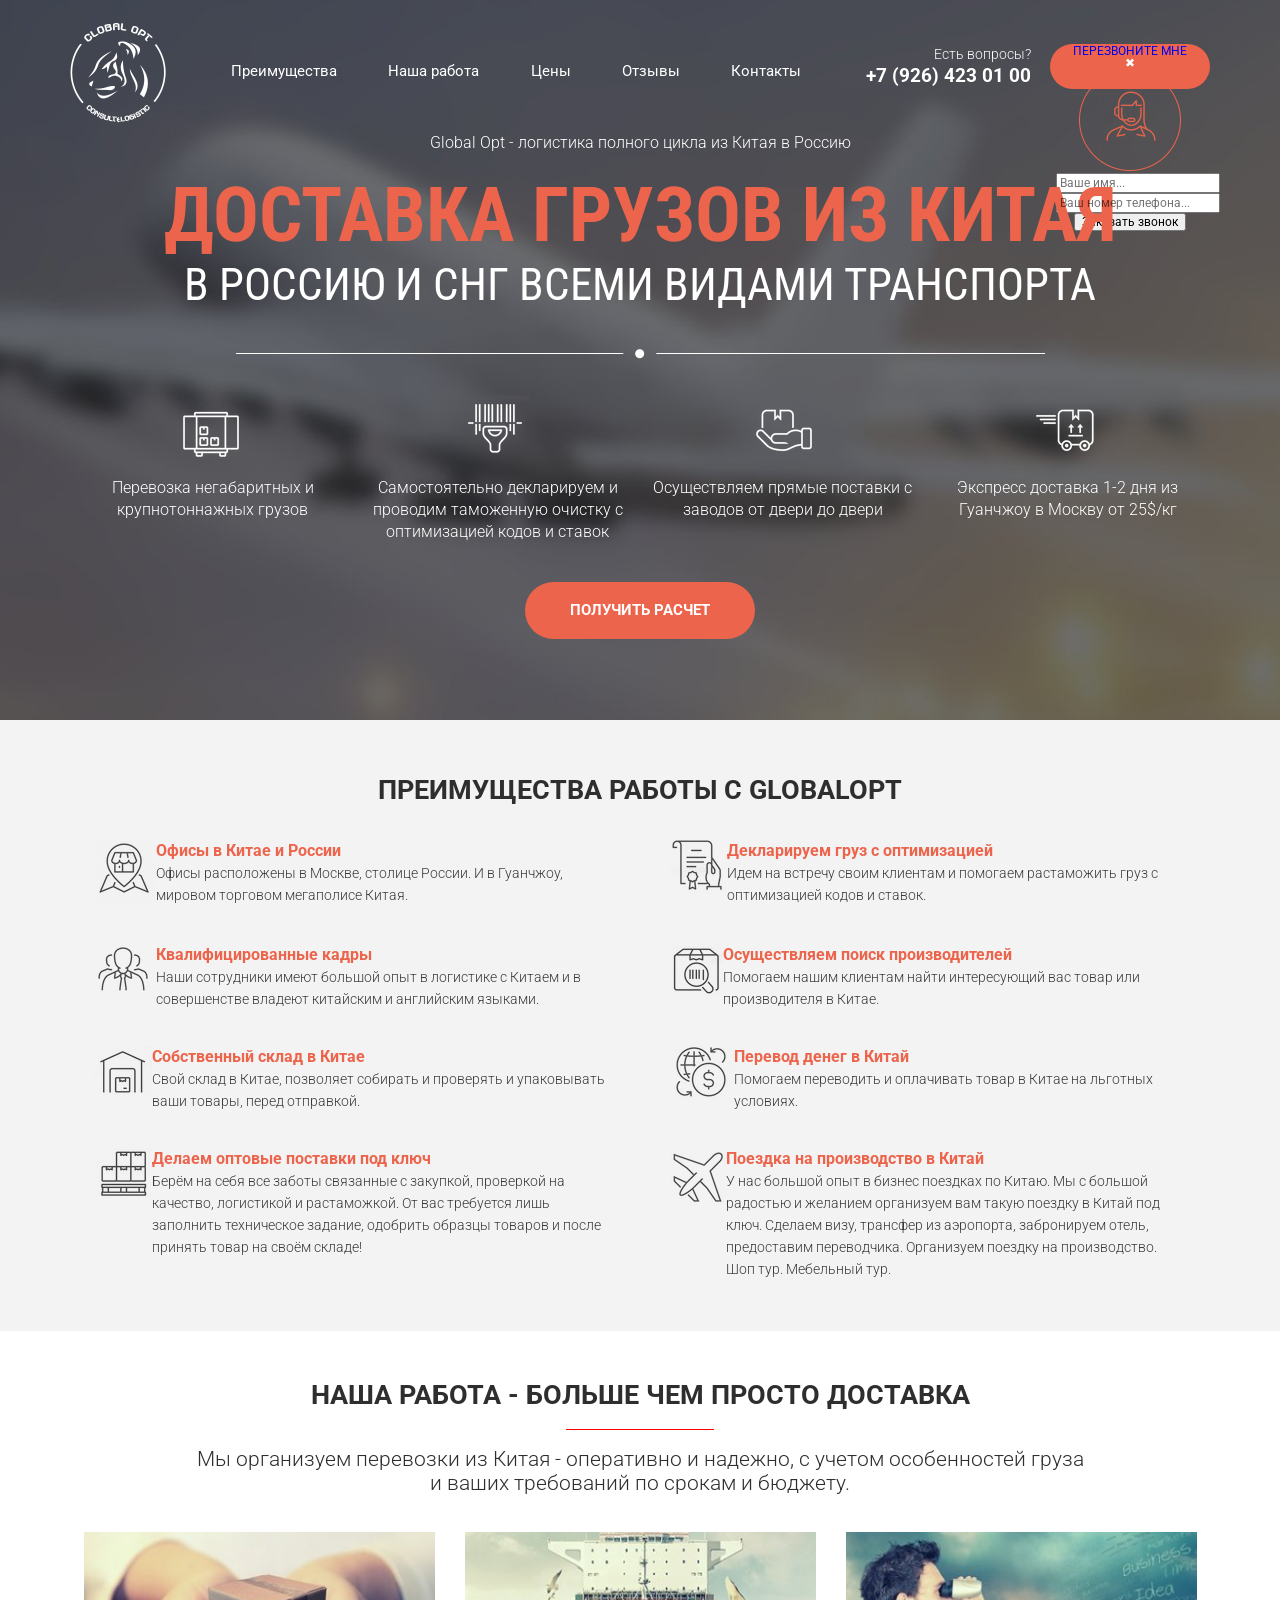
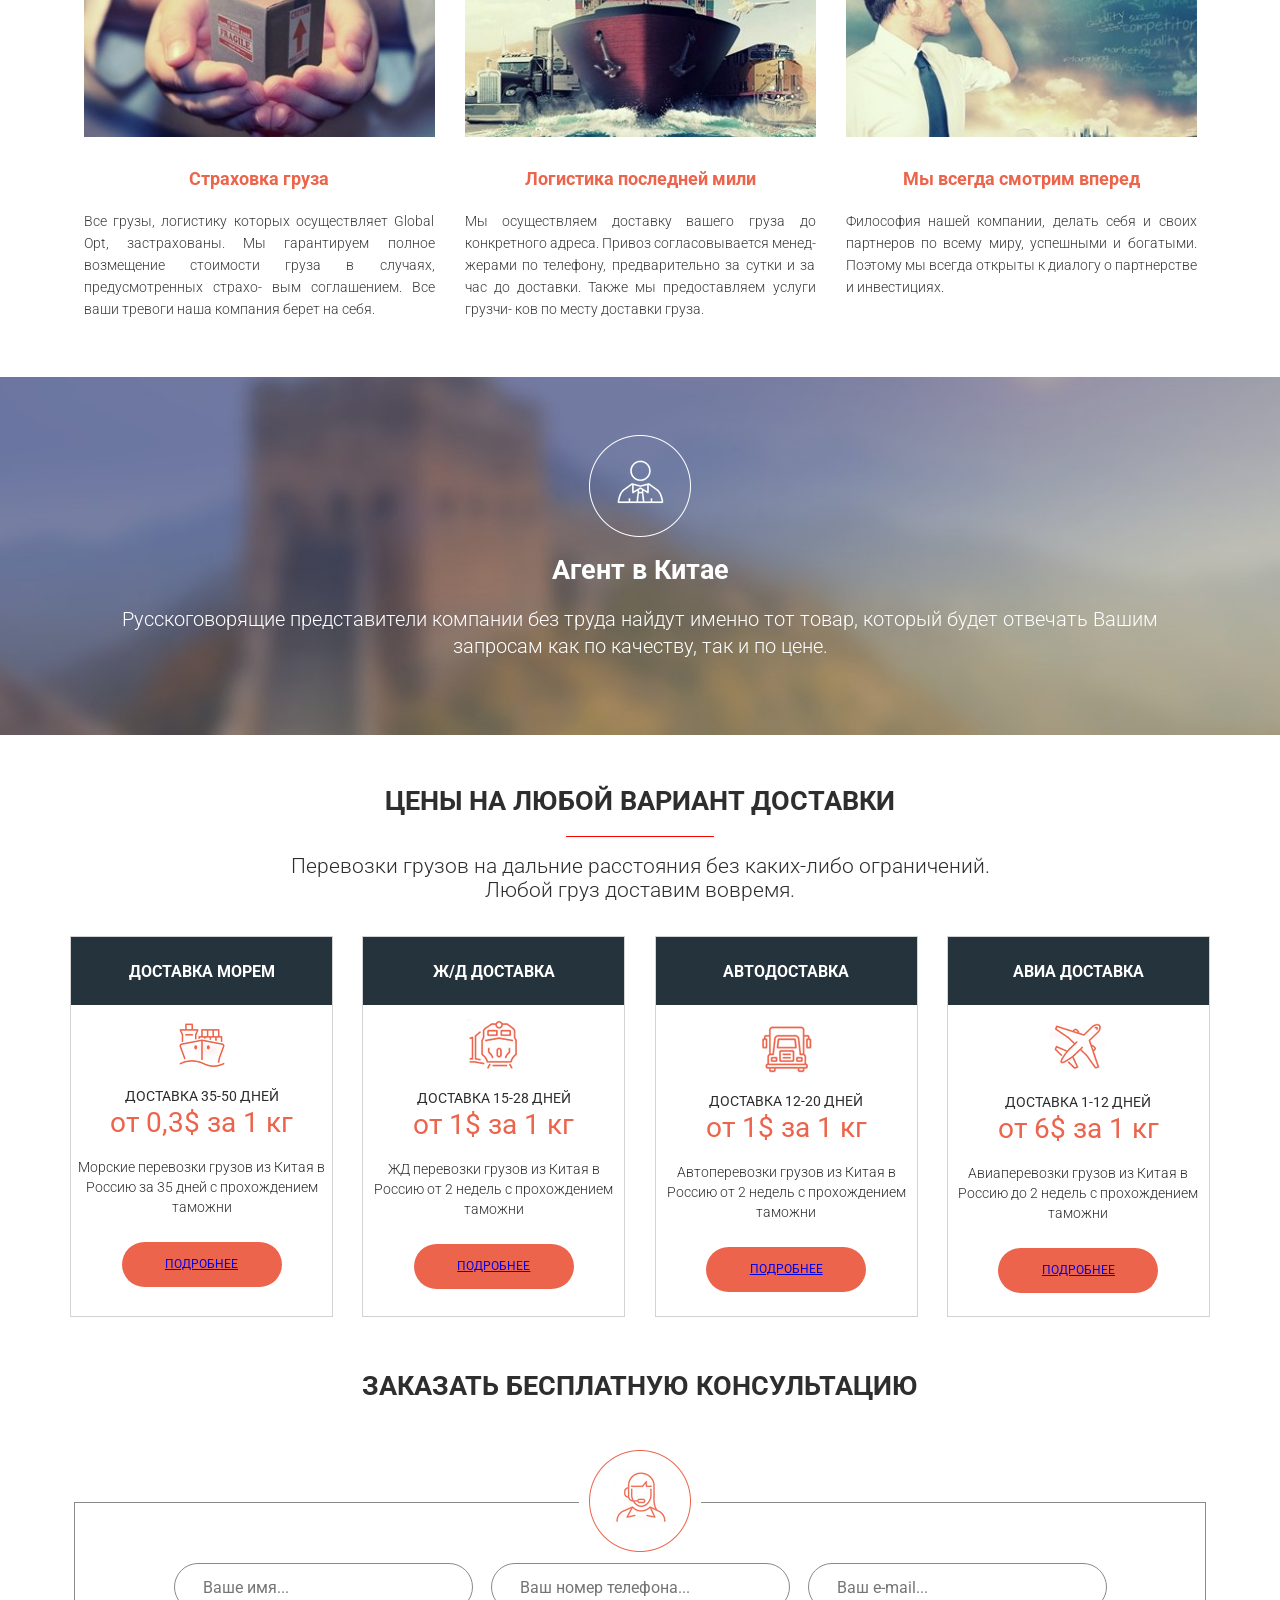
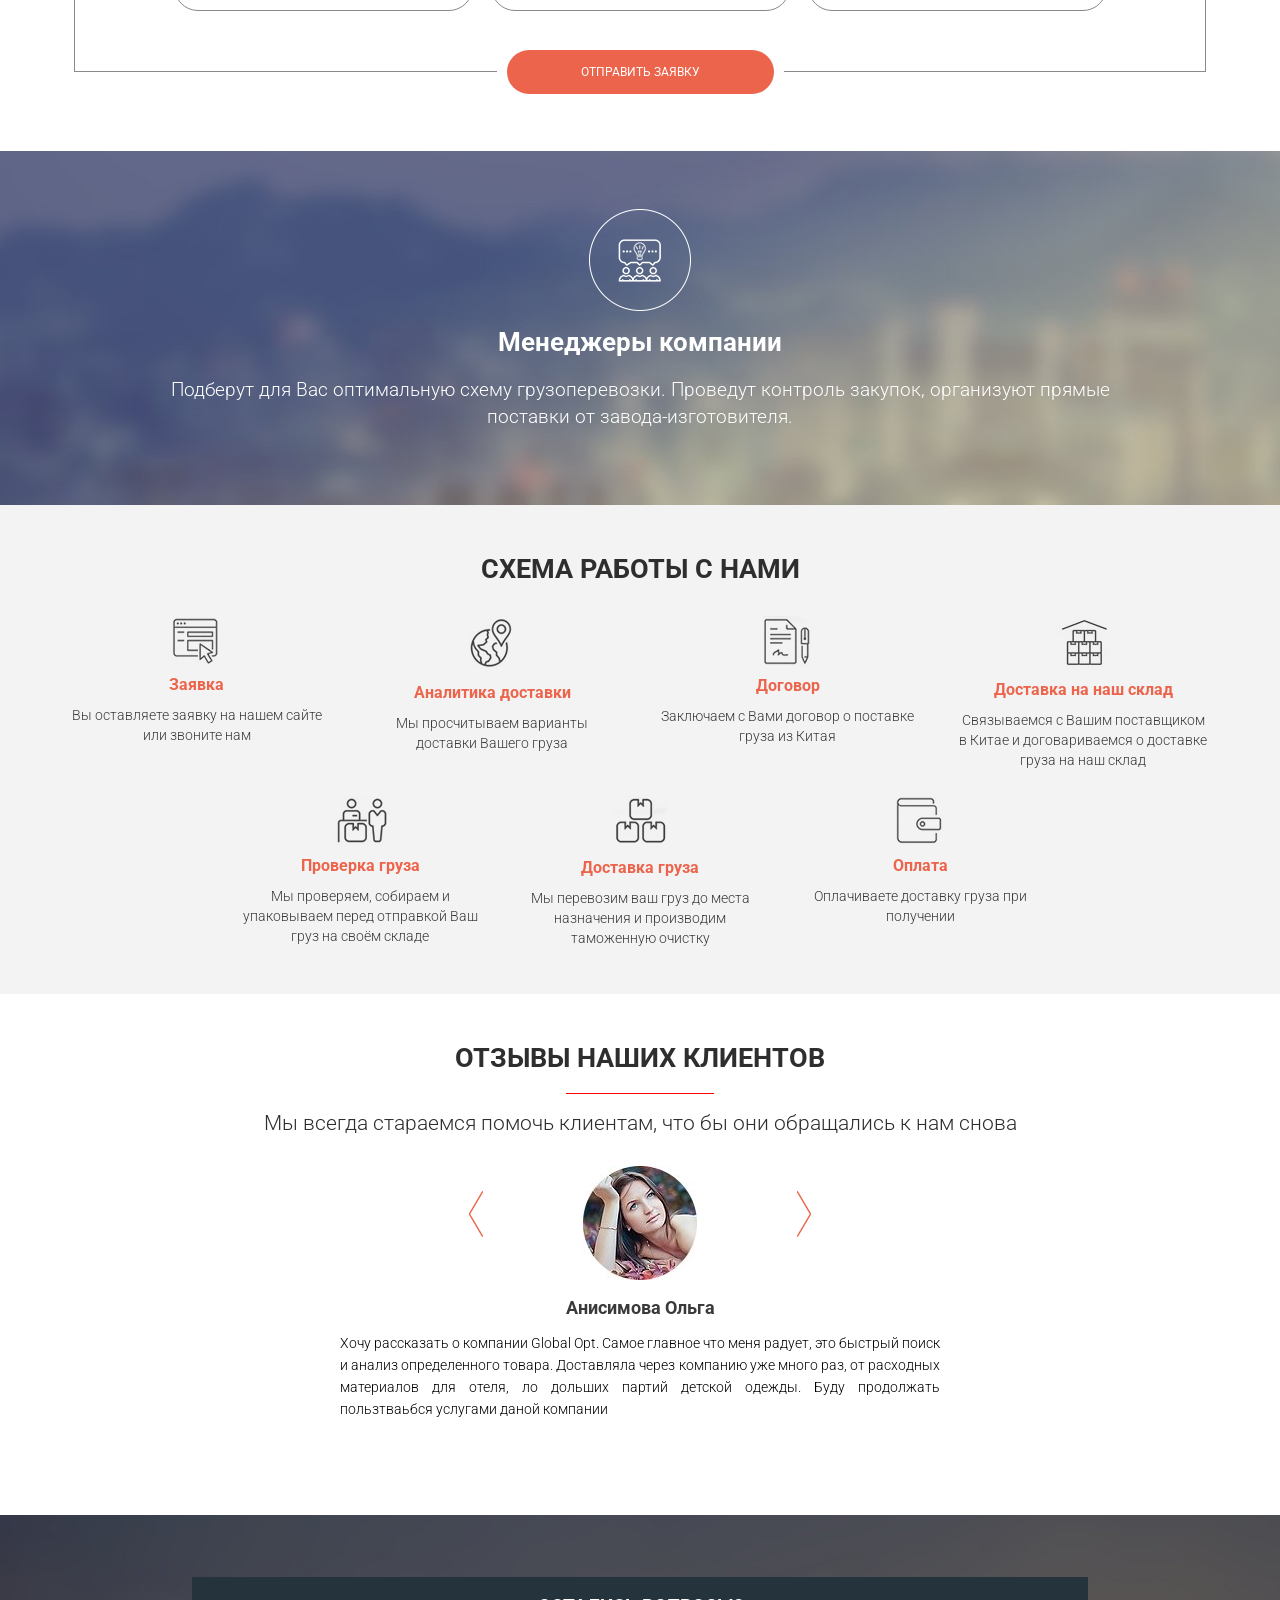
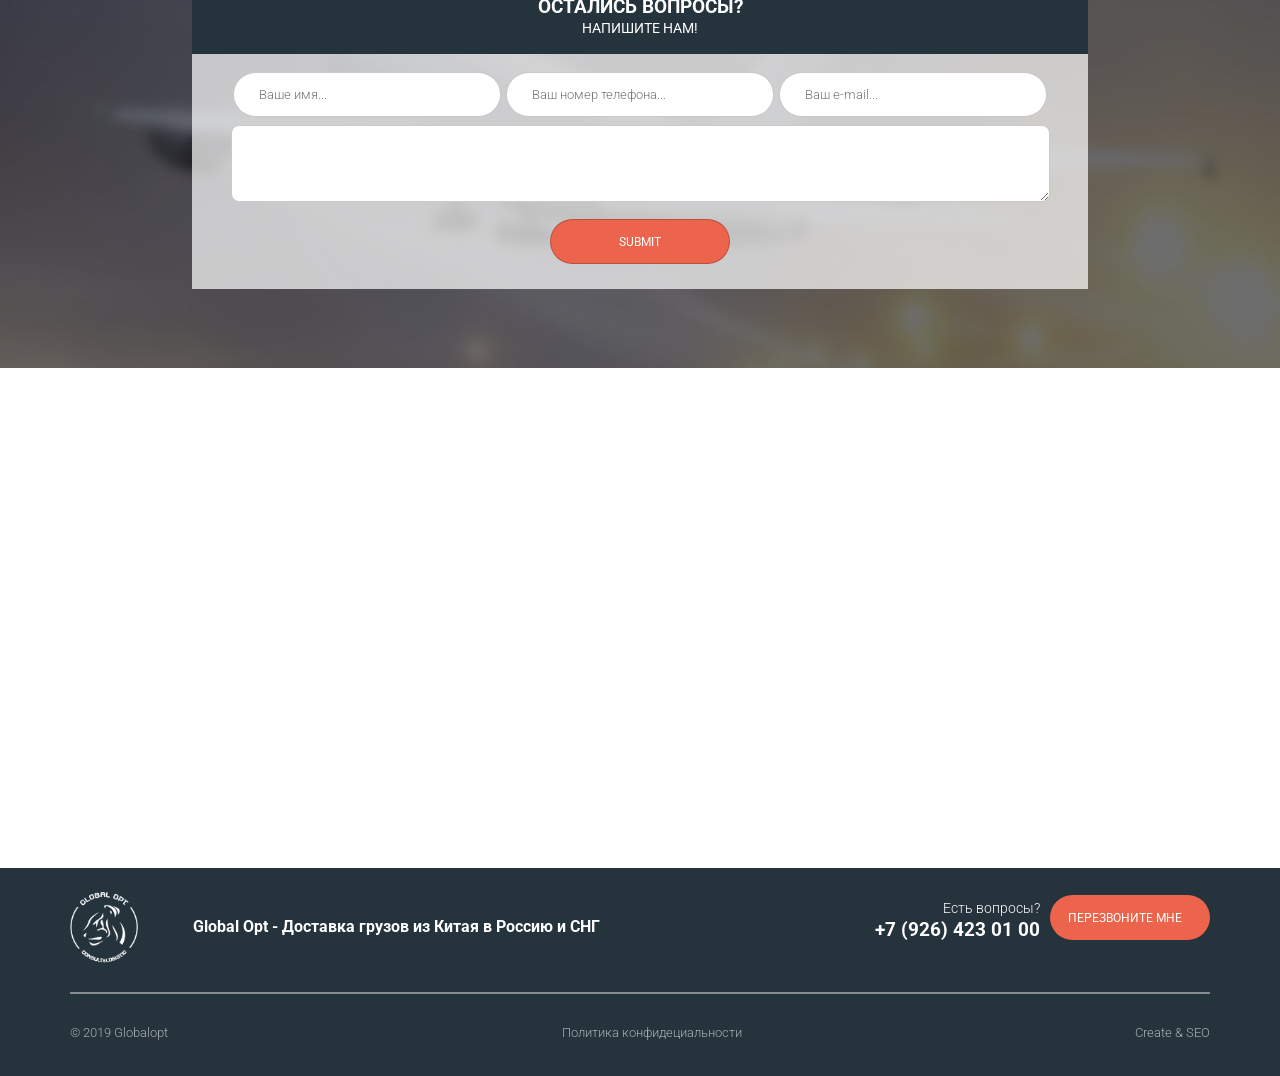
==== commit 9771151f: "Add files via upload" ====
--- a/index.html
+++ b/index.html
@@ -3,6 +3,7 @@
 <head>
     <meta charset="UTF-8">
     <meta name="viewport" content="width=device-width, initial-scale=1.0">
+    <link rel="shortcut icon" href="/img/logo/favicon.ico" type="image/x-icon">
     <link rel="stylesheet" href="css/reset.css">
     <link rel="stylesheet" href="css/normalize.css">
     <link href="https://fonts.googleapis.com/css2?family=Roboto+Condensed:wght@400;700&family=Roboto:wght@300;400;700&display=swap" rel="stylesheet">
@@ -21,11 +22,11 @@
                 <div class="header_menu">
                     <nav>
                         <ul class="menu">
-                            <li><a href="#">Преимущества</a></li>
-                            <li><a href="#">Наша работа</a></li>
-                            <li><a href="#">Цены</a></li>
-                            <li><a href="#">Отзывы</a></li>
-                            <li><a href="#">Контакты</a></li>
+                            <li><a href="#why_we">Преимущества</a></li>
+                            <li><a href="#Our_work">Наша работа</a></li>
+                            <li><a href="#price">Цены</a></li>
+                            <li><a href="#reviews">Отзывы</a></li>
+                            <li><a href="#feedback_us">Контакты</a></li>
                         </ul>
                     </nav>
                 </div>
@@ -36,7 +37,23 @@
                             <li>+7 (926) 423 01 00</li>
                         </ul>
                     </a>
-                    <button class="nav_btn">Перезвоните мне</button>
+                    <button class="nav_btn"><a class="myLinkModal" href="#">Перезвоните мне</a>
+                        <div id="myModal">
+                          <span id="myModal__close" class="close">&#10006;</span>
+                          <div class="pop_consul_img_wrapper">
+                            <img class="pop_consul_img" src="img/icons/layers7.png" alt="price">
+                        </div>
+                        <div class="pop_form_input">
+                        <form action="">
+                            <input type="text" name="Name" placeholder="Ваше имя...">
+                            <input type="text" name="tel" placeholder="Ваш номер телефона...">
+                        </form>
+                        <div class="pop_submit">
+                            <input type="submit" value="Заказать звонок">
+                        </div>
+                    </div>
+                        </div>
+                        <div id="myOverlay"></div></button>
                 </div>
             </div>
             </div>
@@ -75,7 +92,7 @@
 
     <!-- start work_with_us -->
 
-    <section class="work_with_us">
+    <section class="work_with_us" id="why_we">
         <div class="work_with_us_container container">
             <h3 class="title_work_with_us title">Преимущества работы с GlobalOpt</h3>
             <div class="work_with_us_wrapper">
@@ -144,7 +161,7 @@
 
     <!--  start shipping -->
 
-    <section class="shipping">
+    <section class="shipping" id="Our_work">
         <div class="shipping_container container">
             <h3 class="shipping_title title">Наша работа - больше чем просто доставка</h3>
             <div class="small_divider"></div>
@@ -185,7 +202,7 @@
 
     <!-- start price -->
 
-    <section class="price">
+    <section class="price" id="price">
         <div class="price_container container">
             <h3 class="price_title title">Цены на любой вариант доставки</h3>
             <div class="small_divider"></div>
@@ -199,7 +216,7 @@
                     <div class="price_item_cost">от 0,3$ за 1 кг</div>
                     <div class="price_item_subtitle">Морские перевозки грузов из Китая в Россию за 35 дней 
                         с прохождением таможни</div>
-                    <button class="price_btn">Подробнее</button>
+                    <button class="price_btn"><a href="#consultation">Подробнее</a></button>
                 </div>
                 <div class="price_item">
                     <div class="price_item_title">Ж/Д доставка</div>
@@ -208,7 +225,7 @@
                     <div class="price_item_cost">от 1$ за 1 кг</div>
                     <div class="price_item_subtitle">ЖД перевозки грузов из Китая в Россию от 2 недель 
                         с прохождением таможни</div>
-                    <button class="price_btn">Подробнее</button>
+                    <button class="price_btn"><a href="#consultation">Подробнее</a></button>
                 </div>
                 <div class="price_item">
                     <div class="price_item_title">Автодоставка</div>
@@ -217,7 +234,7 @@
                     <div class="price_item_cost">от 1$ за 1 кг</div>
                     <div class="price_item_subtitle">Автоперевозки грузов из Китая в Россию от 2 недель 
                         с прохождением таможни</div>
-                    <button class="price_btn">Подробнее</button>
+                    <button class="price_btn"><a href="#consultation">Подробнее</a></button>
                 </div>
                 <div class="price_item">
                     <div class="price_item_title">Авиа доставка</div>
@@ -226,10 +243,10 @@
                     <div class="price_item_cost">от 6$ за 1 кг</div>
                     <div class="price_item_subtitle">Авиаперевозки грузов из Китая в Россию до 2 недель 
                         с прохождением таможни</div>
-                    <button class="price_btn">Подробнее</button>
-                </div>
-            </div>
-            <h3 class="consul_title title">Заказать бесплатную консультацию</h3>
+                    <button class="price_btn"><a href="#consultation">Подробнее</a></button>
+                </div>
+            </div>
+            <h3 class="consul_title title" id="consultation">Заказать бесплатную консультацию</h3>
             <div class="consul_img_wrapper">
                 <img class="consul_img" src="img/icons/layers7.png" alt="price">
             </div>
@@ -311,7 +328,7 @@
 
 <!-- start reviews -->
 
-<section class="reviews">
+<section class="reviews" id="reviews">
     <div class="reviews_container container">
         <h3 class="reviews_title title">отзывы наших клиентов</h3>
         <div class="small_divider"></div>
@@ -340,7 +357,7 @@
 
 <!-- start feedback -->
 
-<section class="feedback">
+<section class="feedback" id="feedback_us">
     <div class="feedback_container container">
         <div class="feedback_wrapper">
             <div class="title_wrapper">
@@ -401,5 +418,6 @@
     <script src="js/script.js"></script>
     <script src="js/script.burger.js"></script>
     <script src="icon_customImage.js" type="text/javascript"></script>
+    <script src="js/popup.js"></script>
 </body>
 </html>
--- a/css/style.css
+++ b/css/style.css
@@ -25,10 +25,14 @@
     font-weight: 400;
     color: #ffffff;
     text-decoration: none;
+    padding-bottom: 5px;
+}
+.menu a:hover{
+    color: #ec644b;
+    border-bottom: 1px solid #ec644b;
 }
 .menu_wrapper li{
     font-size: 19px;
- 
     font-weight: 700;
     color: #ffffff;
 }
@@ -551,16 +555,164 @@
 .feedback{
     background: url('../img/bg/bg4.jpg') center center/cover no-repeat;
 }
-.feedback_container{
-    width: 896px;
+.feedback_title{
+    font-size: 19px;
+    font-weight: 700;
+    text-transform: uppercase;
+    color: #ffffff;
+    text-align: center;
+    padding-top: 20px;
+}
+.feedback_subtitle{
+    font-size: 14px;
+    font-weight: 400;
+    text-transform: uppercase;
+    color: #ffffff;
+    text-align: center;
+    padding-bottom: 19px;
+    margin-top: 5px;
+}
+.title_wrapper{
+    background-color: #25333c;
 }
 .feedback_wrapper{
-    display: flex;
-}
-
-/* #map{
-    width: 100%; height: 100%; padding: 0; margin: 0;
-} */
+    max-width: 896px;
+    margin: 0 auto;
+    padding: 62px 0 79px 0;
+}
+.feedback_wrapper form{
+    background-color: rgba(255, 255, 255, 0.7);
+    display: flex;
+    justify-content: center;
+    flex-wrap: wrap;
+}
+.feedback_wrapper form input{
+    width: 268px;
+    height: 45px;
+    background-color: #ffffff;
+    border: 1.0px solid rgba(0,0,0,0.21);
+    color: color: #101010;
+    font-size: 13px;
+    font-weight: 300;
+    border-radius: 30px;
+    padding-left: 25px;
+    box-sizing: border-box;
+    margin: 18px 0 8px 0;
+}
+.feedback_wrapper form input:nth-child(2){
+    margin: 18px 5px 8px 5px;
+}
+.feedback_wrapper form input:last-child{
+    width: 180px;
+    height: 45px;
+    background-color: #ec644b;
+    font-size: 12px;
+    padding: 0;
+    font-weight: 400;
+    text-transform: uppercase;
+    color: #ffffff;
+    margin: 17px 0 25px 0;
+}
+.feedback_wrapper form textarea{
+    width: 813px;
+    height: 71px;
+    background-color: #ffffff;
+    border: 1.0px solid rgba(0,0,0,0.21);
+    border-radius: 8px;
+    display: block;
+    margin: 0 auto;
+}
+/* map */
+.map{
+    height: 500px;
+    background: url('../img/map/map.jpg') center center/cover no-repeat;
+}
+/* map */
+
+/* footer */
+.footer{
+    background-color: #25333c;
+}
+.footer_menu{
+    display: flex;
+    flex-wrap: wrap;
+    justify-content: space-between;
+}
+.footer img{
+    width: 68px;
+    height: 71px;
+    margin-top: 24px;
+}
+.footer .footer_content{
+    font-size: 16px;
+    font-weight: 700;
+    color: #ffffff;
+    margin-top: 20px;
+    align-self: center;
+    flex: 0 0 55%;
+}
+.footer_right_menu{
+    display: flex;
+    align-self: center;
+}
+.footer_right_menu a{
+    text-align: right;
+    text-decoration: none;
+    align-self: center;
+    margin-right: 10px;
+}
+.footer_right_menu .footer_nav_btn{
+    width: 160px;
+    height: 45px;
+    background-color: #ec644b;
+    border: none;
+    border-radius: 30px;
+    cursor: pointer;
+}
+.footer_right_menu li{
+    font-size: 19px;
+    font-weight: 700;
+    color: #ffffff;
+}
+.footer_right_menu ul li span{
+    font-size: 14px;
+    line-height: 24px;
+    font-weight: 300;
+    color: #ffffff;
+}
+.footer_right_menu .footer_nav_btn a{
+    font-size: 12px;
+    font-weight: 400;
+    text-transform: uppercase;
+    color: #ffffff;
+}
+.footer .footer_divider{
+    opacity: 0.6;
+    margin-top: 26px;
+    max-width: 100%;
+    height: 2px;
+    background-color: #c7c6c6;
+}
+.footer_nav ul{
+    margin-top: 30px;
+    padding-bottom: 36px;
+    display: flex;
+    flex-wrap: wrap;
+    justify-content: space-between;
+}
+.footer_nav ul li a{
+    text-decoration: none;
+    opacity: 0.6;
+    font-size: 13px;
+    font-weight: 300;
+    color: #ffffff;
+    padding-bottom: 5px;
+}
+.footer_nav ul li a:hover{
+    color: #ec644b;
+    border-bottom: 1px solid #ec644b;
+}
+/* footer */
 
 /* media */
 
@@ -671,7 +823,7 @@
     .header h3{
         padding-top: 130px;
     }
-    body.lock{
+    body .lock{
         overflow: hidden;
     }
     .content{
@@ -775,6 +927,51 @@
     .slick-arrow.slick-prev{
         left: 25%;
     }
+    .footer_right_menu{
+        margin-top: 20px;
+    }
+    .footer .footer_content{
+        font-size: 14px;
+        font-weight: 700;
+        color: #ffffff;
+        
+    }
+}
+
+@media (max-width: 748px){
+    .footer_menu{
+        justify-content: center;
+    }
+    .footer .footer_content{
+        flex: 0 0 90%;
+        text-align: center;
+    }
+    .footer .footer_right_menu{
+        flex-wrap: wrap;
+        justify-content: center;
+    }
+    .footer .footer_right_menu .footer_nav_btn{
+        margin-top: 20px;
+    }
+}
+
+@media (max-width: 486px){
+    .footer .footer_nav{
+        justify-content: center;
+    }
+    .footer .footer_nav ul{
+        justify-content: center;
+        
+    }
+    .footer .footer_nav li{
+        margin: 5px 0;
+        flex: 0 0 90%;
+    }
+    .footer .footer_nav li a{
+        display: block;
+        text-align: center;
+
+    }
 }
 
 @media (min-width: 591px) and (max-width: 1145px){
